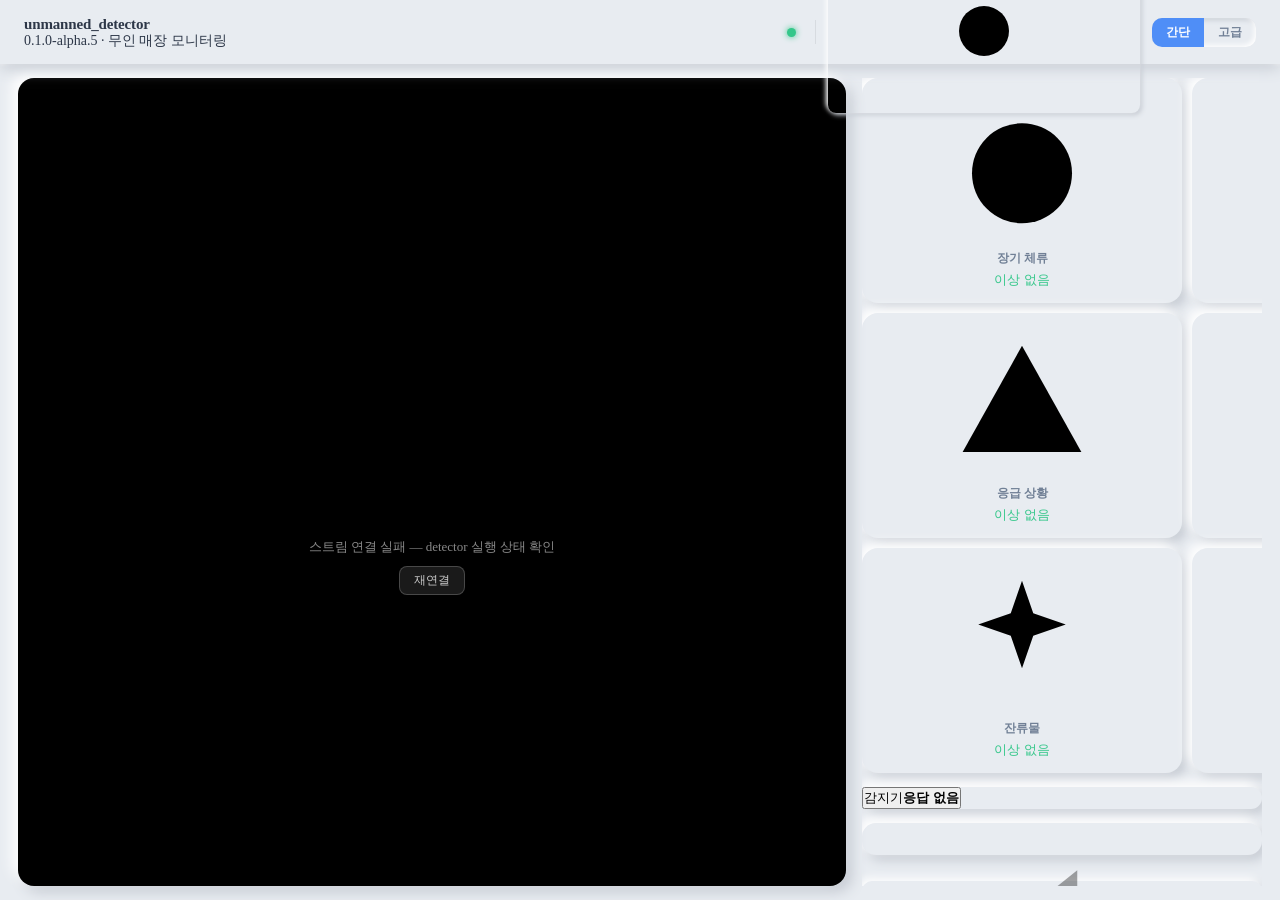
==== dashboard/index.html @ 85b23064 "release: 0.1.0-alpha.5 — 인스톨러 페이로드에 대시보드 assets·폭행 모델 추가, 버전 갱신 Co-Authored-By: Claude Sonnet 5.5 <n" ====
<!DOCTYPE html>
<html lang="ko" data-theme="light" data-mode="easy">
<head>
<meta charset="UTF-8">
<meta name="viewport" content="width=device-width, initial-scale=1.0">
<script>
/* ES5 on purpose: the main script uses ?. / ?? and fails to parse as a whole on IE11
   (Windows 10 LTSC) and legacy Edge (1809), leaving a silent blank page. This block is
   parsed separately, so it can still tell the user which browser to use. */
(function(){
  try { new Function('var a; return a?.b ?? 1'); return; } catch (e) {}
  document.addEventListener('DOMContentLoaded', function(){
    var d = document.createElement('div');
    d.style.cssText = 'position:fixed;top:0;left:0;right:0;z-index:99999;padding:24px;background:#b00020;color:#fff;font:bold 18px sans-serif;text-align:center';
    d.innerHTML = '이 브라우저에서는 대시보드가 동작하지 않습니다.<br>Chrome 또는 최신 Microsoft Edge로 ' + location.href + ' 을 열어 주세요.';
    document.body.appendChild(d);
  });
})();
</script>
<title>unmanned_detector · 0.1.0-alpha.5</title>
<style>
*, *::before, *::after { box-sizing: border-box; margin: 0; padding: 0; }

/* ── 테마 변수 (라이트 기본) ── */
:root {
  --bg:           #e8ecf1;
  --surface:      #e8ecf1;
  --text:         #2d3748;
  --muted:        #718096;
  --sh-light:     #ffffff;
  --sh-dark:      #c5cad2;
  --green:        #34c78a;
  --yellow:       #eab308;
  --orange:       #f97316;
  --red:          #e8445a;
  --accent:       #4f8ef7;
  --accent-glow:  rgba(79,142,247,.25);
  --border:       rgba(0,0,0,.07);
}
[data-theme="dark"] {
  --bg:           #2d3142;
  --surface:      #2d3142;
  --text:         #e0e4f0;
  --muted:        #9aa5b4;
  --sh-light:     #3d4260;
  --sh-dark:      #1d2030;
  --green:        #51d99a;
  --yellow:       #f5c842;
  --orange:       #fb923c;
  --red:          #ff6b7a;
  --accent:       #6fa8ff;
  --accent-glow:  rgba(111,168,255,.25);
  --border:       rgba(255,255,255,.06);
}

/* ── 뉴모피즘 공통 ── */
.neu-raised {
  background: var(--bg);
  box-shadow: -5px -5px 12px var(--sh-light), 5px 5px 12px var(--sh-dark);
  border-radius: 14px;
}
.neu-inset {
  background: var(--bg);
  box-shadow: inset -3px -3px 7px var(--sh-light), inset 3px 3px 7px var(--sh-dark);
  border-radius: 10px;
}
.neu-btn {
  background: var(--bg);
  color: var(--text);
  font-family: var(--font);
  font-size: 13px;
  font-weight: 500;
  border: none;
  border-radius: 10px;
  padding: 8px 16px;
  cursor: pointer;
  box-shadow: -3px -3px 8px var(--sh-light), 3px 3px 8px var(--sh-dark);
  transition: box-shadow .15s, color .15s;
  white-space: nowrap;
}
.neu-btn:hover { color: var(--accent); }
.neu-btn:active, .neu-btn.pressed {
  box-shadow: inset -2px -2px 5px var(--sh-light), inset 2px 2px 5px var(--sh-dark);
}
.neu-btn.primary {
  background: var(--accent);
  color: #fff;
  box-shadow: -3px -3px 8px var(--sh-light), 3px 3px 8px var(--sh-dark), 0 0 12px var(--accent-glow);
}
.neu-btn.primary:hover { opacity: .9; }
.neu-btn.sm { padding: 5px 10px; font-size: 12px; border-radius: 8px; }

/* ── 입력 (눌린 뉴모피즘) ── */
.neu-input, input[type="number"].neu-input, input[type="range"].neu-input,
.setting-input {
  background: var(--bg);
  color: var(--text);
  font-family: var(--font);
  font-size: 13px;
  border: none;
  border-radius: 8px;
  padding: 7px 10px;
  width: 100%;
  box-shadow: inset -2px -2px 5px var(--sh-light), inset 2px 2px 5px var(--sh-dark);
  outline: none;
  transition: box-shadow .15s;
}
.setting-input:focus, .neu-input:focus {
  box-shadow: inset -1px -1px 3px var(--sh-light), inset 1px 1px 3px var(--sh-dark),
              0 0 0 2px var(--accent);
}
input[type="range"].setting-input {
  -webkit-appearance: none; height: 6px; padding: 0; cursor: pointer;
}
input[type="range"].setting-input::-webkit-slider-thumb {
  -webkit-appearance: none;
  width: 18px; height: 18px; border-radius: 50%;
  background: var(--accent);
  box-shadow: -1px -1px 3px var(--sh-light), 1px 1px 3px var(--sh-dark);
  cursor: pointer;
}
select.neu-select, select {
  background: var(--bg);
  color: var(--text);
  font-family: var(--font);
  font-size: 12px;
  border: none;
  border-radius: 8px;
  padding: 6px 10px;
  cursor: pointer;
  box-shadow: inset -2px -2px 5px var(--sh-light), inset 2px 2px 5px var(--sh-dark);
  outline: none;
  max-width: 240px;
}

/* ── 토글 스위치 ── */
.toggle { position: relative; display: inline-block; width: 48px; height: 26px; flex-shrink: 0; }
.toggle input { opacity: 0; width: 0; height: 0; }
.toggle-slider {
  position: absolute; cursor: pointer; inset: 0; border-radius: 26px;
  background: var(--bg);
  box-shadow: inset -2px -2px 5px var(--sh-light), inset 2px 2px 5px var(--sh-dark);
  transition: .2s;
}
.toggle-slider::before {
  content: ""; position: absolute;
  width: 20px; height: 20px; left: 3px; top: 3px;
  border-radius: 50%;
  background: var(--muted);
  box-shadow: -1px -1px 3px var(--sh-light), 1px 1px 3px var(--sh-dark);
  transition: .2s;
}
.toggle input:checked + .toggle-slider::before {
  transform: translateX(22px);
  background: var(--accent);
  box-shadow: 0 0 6px var(--accent-glow);
}

/* ── 기본 레이아웃 ── */
body {
  background: var(--bg);
  color: var(--text);
  font-family: var(--font);
  font-size: 14px;
  min-height: 100vh;
  transition: background .3s, color .3s;
}

/* ── 헤더 ── */
header {
  position: sticky; top: 0; z-index: 100;
  display: flex; align-items: center;
  padding: 0 24px;
  height: 64px;
  background: var(--bg);
  box-shadow: 0 4px 14px var(--sh-dark), 0 1px 3px var(--sh-light);
  gap: 16px;
}
.brand {
  display: flex; align-items: center; gap: 12px; flex-shrink: 0;
}
.logo-img {
  height: 36px; width: auto; flex-shrink: 0; object-fit: contain;
}
.brand-text { line-height: 1.2; }
.brand-ko {
  font-size: 15px; font-weight: 700; color: var(--text);
  letter-spacing: -.01em;
}
.header-spacer { flex: 1; }
.header-right {
  display: flex; align-items: center; gap: 12px; flex-shrink: 0;
}
.cam-badge {
  display: flex; align-items: center; gap: 7px;
  font-size: 12px; font-weight: 500; color: var(--muted);
}
.cam-dot {
  width: 9px; height: 9px; border-radius: 50%; flex-shrink: 0;
  background: var(--green); box-shadow: 0 0 6px var(--green);
  transition: background .3s, box-shadow .3s;
}
.cam-dot.warn  { background: var(--orange); box-shadow: 0 0 6px var(--orange); }
.cam-dot.error { background: var(--red);    box-shadow: 0 0 6px var(--red); }
.header-sep { width: 1px; height: 24px; background: var(--border); }
.theme-btn {
  background: none; border: none; cursor: pointer;
  font-size: 18px; padding: 4px 6px; border-radius: 8px;
  box-shadow: -2px -2px 5px var(--sh-light), 2px 2px 5px var(--sh-dark);
  line-height: 1; color: var(--text);
  transition: box-shadow .15s;
}
.theme-btn:active {
  box-shadow: inset -1px -1px 3px var(--sh-light), inset 1px 1px 3px var(--sh-dark);
}
.mode-toggle {
  display: flex;
  box-shadow: inset -2px -2px 5px var(--sh-light), inset 2px 2px 5px var(--sh-dark);
  border-radius: 10px;
  overflow: hidden;
}
.mode-btn {
  background: transparent; border: none; color: var(--muted);
  font-family: var(--font);
  font-size: 12px; font-weight: 700;
  padding: 6px 14px; cursor: pointer;
  transition: color .15s, background .15s;
}
.mode-btn.active {
  background: var(--accent); color: #fff;
  box-shadow: none;
}

/* ── 모드 패널 ── */
.mode-panel { max-width: 960px; margin: 0 auto; padding: 20px 16px 32px; }

/* ── 간단 모드: 카메라 ── */
.easy-stream {
  margin-bottom: 20px;
}
.camera-panel {
  background: #000;
  border-radius: 16px;
  overflow: hidden;
  position: relative;
  min-height: 240px;
  display: flex; align-items: center; justify-content: center;
  box-shadow: -6px -6px 14px var(--sh-light), 6px 6px 14px var(--sh-dark);
}
.camera-panel img { max-width: 100%; max-height: 420px; display: block; object-fit: contain; }
.camera-offline {
  color: #888; font-size: 13px; text-align: center;
  display: flex; flex-direction: column; gap: 10px; align-items: center;
  padding: 32px;
}
.cam-reconnect {
  background: rgba(255,255,255,.1); border: 1px solid rgba(255,255,255,.2);
  color: #ccc; font-size: 12px; font-family: var(--font);
  padding: 5px 14px; border-radius: 8px; cursor: pointer;
}
.cam-reconnect:hover { background: rgba(255,255,255,.2); }

/* ── 간단 모드: 상태 카드 그리드 (auto-fill: 항목 추가 시 자동 확장) ── */
.status-grid {
  display: grid;
  grid-template-columns: repeat(auto-fill, minmax(130px, 1fr));
  gap: 14px;
  margin-bottom: 20px;
}
.status-card {
  background: var(--bg);
  box-shadow: -5px -5px 12px var(--sh-light), 5px 5px 12px var(--sh-dark);
  border-radius: 16px;
  padding: 20px 14px;
  display: flex; flex-direction: column; align-items: center;
  gap: 6px; text-align: center;
  transition: box-shadow .3s;
  cursor: default;
}
.card-icon { font-size: 28px; line-height: 1; }
.card-name { font-size: 12px; font-weight: 700; color: var(--muted); }
.card-status-text { font-size: 13px; font-weight: 500; color: var(--green); }
.status-card[data-state="warn"]   .card-status-text { color: var(--orange); }
.status-card[data-state="danger"] .card-status-text { color: var(--red); }
.status-card[data-state="warn"] {
  box-shadow: -4px -4px 10px var(--sh-light), 4px 4px 10px var(--sh-dark),
              inset 0 0 0 2px rgba(249,115,22,.25);
}
.status-card[data-state="danger"] {
  box-shadow: -4px -4px 10px var(--sh-light), 4px 4px 10px var(--sh-dark),
              inset 0 0 0 2px rgba(232,68,90,.35);
}

/* ── 간단 모드: 최근 알림 ── */
.alerts-section {
  padding: 16px 18px;
}
.alerts-header {
  display: flex; align-items: center; justify-content: space-between;
  margin-bottom: 12px;
}
.alerts-header h2 { font-size: 14px; font-weight: 700; }
.alerts-clear { font-size: 11px; color: var(--muted); cursor: pointer; }
.alerts-clear:hover { color: var(--accent); }
.alert-item {
  display: flex; align-items: flex-start; gap: 10px;
  padding: 10px 0;
  border-bottom: 1px solid var(--border);
  animation: slide-in .2s ease;
}
.alert-item:last-child { border-bottom: none; }
.alert-dot {
  width: 8px; height: 8px; border-radius: 50%; flex-shrink: 0; margin-top: 4px;
}
.alert-dot.warn   { background: var(--orange); }
.alert-dot.danger { background: var(--red); }
.alert-dot.info   { background: var(--accent); }
.alert-msg { font-size: 13px; flex: 1; }
.alert-ts  { font-size: 11px; color: var(--muted); white-space: nowrap; }
.alert-empty { font-size: 13px; color: var(--muted); padding: 16px 0; text-align: center; }

/* ── 간단 모드: 데스크탑 2열 (카메라 | 상태·알림) ──
   기존 960px 고정폭은 1920px 모니터에서 화면 절반을 버리고, 카메라·카드·알림이
   세로로만 쌓여 알림을 보려면 스크롤해야 했습니다. 900px 이상에서만 2열로 바꾸고
   그 아래(태블릿·폰)에서는 기존 세로 스택을 그대로 둡니다. */
@media (min-width: 900px) {
  #panel-easy {
    max-width: none;
    height: calc(100vh - 64px);
    padding: 14px 18px;
    display: grid;
    grid-template-columns: 1fr minmax(340px, 400px);
    gap: 16px;
    overflow: hidden;
  }
  #easy-stream-slot {
    margin-bottom: 0;
    display: flex; flex-direction: column; min-height: 0;
  }
  /* 카메라가 남는 세로 공간을 모두 차지하도록 — 기존 min-height:240px / max-height:420px 해제 */
  #easy-stream-slot .camera-panel { flex: 1; min-height: 0; }
  #easy-stream-slot .camera-panel img { max-height: 100%; }
  .easy-side {
    display: flex; flex-direction: column; gap: 14px;
    min-height: 0; overflow: hidden;
  }
  .easy-side .status-grid {
    grid-template-columns: repeat(2, 1fr);
    gap: 10px; margin-bottom: 0; flex-shrink: 0;
  }
  .easy-side .status-card { padding: 14px 10px; gap: 4px; }
  .easy-side .card-icon { font-size: 24px; }
  /* 알림 영역이 남은 높이를 채우고, 넘치면 그 안에서만 스크롤 */
  .easy-side .alerts-section {
    flex: 1; min-height: 0;
    display: flex; flex-direction: column;
  }
  .easy-side #alert-list { flex: 1; overflow-y: auto; min-height: 0; }
}

/* ── 고급 모드 탭 바 ── */
.adv-tab-bar {
  display: flex; gap: 4px;
  margin-bottom: 16px;
  background: var(--bg);
  box-shadow: inset -2px -2px 6px var(--sh-light), inset 2px 2px 6px var(--sh-dark);
  border-radius: 12px;
  padding: 4px;
}
.adv-tab {
  flex: 1; background: transparent; border: none;
  font-family: var(--font);
  font-size: 13px; font-weight: 700; color: var(--muted);
  padding: 9px 0; border-radius: 9px; cursor: pointer;
  transition: background .2s, color .2s, box-shadow .2s;
}
.adv-tab.active {
  background: var(--accent); color: #fff;
  box-shadow: -2px -2px 6px var(--sh-light), 2px 2px 6px var(--sh-dark);
}
.adv-tab .tab-badge {
  display: inline-block; margin-left: 5px;
  background: var(--red); color: #fff;
  font-size: 10px; font-weight: 700;
  padding: 1px 5px; border-radius: 8px; vertical-align: middle;
}
.adv-panel { display: none; }
.adv-panel.active { display: block; }

/* ── 고급: 모니터링 탭 ── */
.stats-row {
  display: grid;
  grid-template-columns: repeat(4, 1fr);
  gap: 10px;
  margin-bottom: 16px;
}
.stat-card {
  background: var(--bg);
  box-shadow: -4px -4px 10px var(--sh-light), 4px 4px 10px var(--sh-dark);
  border-radius: 12px;
  padding: 12px 14px;
  display: flex; align-items: center; justify-content: space-between; gap: 8px;
}
.stat-label  { font-size: 11px; color: var(--muted); font-weight: 500; }
.stat-sublabel { font-size: 10px; color: var(--muted); margin-top: 2px; }
.stat-value  { font-size: 22px; font-weight: 700; font-variant-numeric: tabular-nums; flex-shrink: 0; }
.stat-value.green  { color: var(--green); }
.stat-value.yellow { color: var(--yellow); }
.stat-value.orange { color: var(--orange); }
.stat-value.red    { color: var(--red); }
.stat-value.blue   { color: var(--accent); }

.door-pill {
  display: inline-flex; align-items: center; gap: 6px;
  padding: 4px 12px; border-radius: 20px;
  font-size: 12px; font-weight: 700;
  background: var(--bg);
  box-shadow: inset -1px -1px 3px var(--sh-light), inset 1px 1px 3px var(--sh-dark);
}
.door-pill.open   { color: var(--orange); }
.door-pill.closed { color: var(--green); }
.door-pill.unknown { color: var(--muted); }

/* ── 고급: 표면 요약 ── */
.surface-summary {
  background: var(--bg);
  box-shadow: -4px -4px 10px var(--sh-light), 4px 4px 10px var(--sh-dark);
  border-radius: 12px;
  padding: 14px 18px;
  margin-bottom: 16px;
}
.surface-summary h2 { font-size: 14px; font-weight: 700; margin-bottom: 6px; }
.surface-summary a  { color: var(--accent); font-size: 12px; text-decoration: none; margin-left: 10px; }
#surface-main-health { font-size: 13px; color: var(--muted); margin-bottom: 4px; }
#surface-main-message { font-size: 13px; color: var(--yellow); white-space: pre-wrap; }
#surface-main-cards {
  max-height: 220px; overflow: auto;
  display: grid; grid-template-columns: repeat(auto-fit, minmax(200px, 1fr)); gap: 8px;
  margin-top: 8px;
}
.surface-main-card {
  padding: 10px 12px; border-radius: 8px;
  border: 1px solid var(--border);
  font-size: 12px; background: var(--bg);
}
.surface-verdict { font-size: 18px; font-weight: 800; }
.surface-main-card[data-state="ok"]   .surface-verdict { color: var(--green); }
.surface-main-card[data-state="alert"].surface-verdict { color: var(--orange); }
.surface-main-card[data-state="wait"] .surface-verdict { color: var(--muted); }
.surface-main-card p { margin: 3px 0; }

/* ── 고급: 이벤트 피드 ── */
.feed-header {
  display: flex; align-items: center; gap: 10px;
  margin-bottom: 8px; flex-wrap: wrap;
}
.feed-header h3 { font-size: 13px; font-weight: 700; }
.badge-count {
  background: var(--red); color: #fff;
  font-size: 10px; font-weight: 700;
  padding: 2px 7px; border-radius: 10px; min-width: 22px; text-align: center;
}
.feed-controls-right { margin-left: auto; display: flex; align-items: center; gap: 10px; }
#event-list {
  background: var(--bg);
  box-shadow: inset -3px -3px 8px var(--sh-light), inset 3px 3px 8px var(--sh-dark);
  border-radius: 12px;
  padding: 8px;
  height: 320px;
  overflow-y: auto;
  display: flex; flex-direction: column; gap: 3px;
}
.event-row {
  display: grid;
  grid-template-columns: 150px 50px 80px 1fr;
  align-items: center; gap: 8px;
  padding: 6px 10px; border-radius: 8px;
  font-size: 12px; font-variant-numeric: tabular-nums;
  animation: slide-in .2s ease;
  transition: background .1s;
}
.event-row:hover { background: var(--border); }
@keyframes slide-in { from { opacity:0; transform:translateY(-4px); } to { opacity:1; } }
.event-ts     { color: var(--muted); }
.event-level  { font-size: 10px; font-weight: 700; padding: 2px 5px; border-radius: 4px; text-align: center; }
.level-INFO   { background: rgba(79,142,247,.15); color: var(--accent); }
.level-WARN   { background: rgba(249,115,22,.15);  color: var(--orange); }
.level-ERROR  { background: rgba(232,68,90,.15);   color: var(--red); }
.event-module { color: var(--muted); font-size: 11px; }
.event-msg    { color: var(--text); white-space: nowrap; overflow: hidden; text-overflow: ellipsis; }
.empty-state  { flex: 1; display: flex; align-items: center; justify-content: center; color: var(--muted); font-size: 13px; flex-direction: column; gap: 8px; }

/* ── 고급: 설정 탭 아코디언 ── */
.settings-wrap {
  display: flex; flex-direction: column; gap: 10px;
  padding-bottom: 16px;
}
details.neu-accordion {
  background: var(--bg);
  box-shadow: -4px -4px 10px var(--sh-light), 4px 4px 10px var(--sh-dark);
  border-radius: 12px; overflow: hidden;
}
details.neu-accordion > summary {
  padding: 14px 18px;
  font-weight: 700; font-size: 12px;
  text-transform: uppercase; letter-spacing: .08em;
  color: var(--muted);
  cursor: pointer; user-select: none; list-style: none;
  display: flex; align-items: center; justify-content: space-between;
}
details.neu-accordion > summary::-webkit-details-marker { display: none; }
details.neu-accordion > summary::after {
  content: '▼'; font-size: 9px; transition: transform .2s;
}
details.neu-accordion[open] > summary::after { transform: rotate(180deg); }
details.neu-accordion[open] > summary { color: var(--accent); }
.accordion-body {
  padding: 14px 18px 18px;
  display: flex; flex-direction: column; gap: 12px;
  border-top: 1px solid var(--border);
}
.setting-row {
  display: grid; grid-template-columns: 220px 1fr auto;
  align-items: center; gap: 12px;
}
.setting-label { font-size: 13px; font-weight: 500; }
.setting-desc  { font-size: 11px; color: var(--muted); margin-top: 2px; }
.setting-value-display { font-size: 12px; color: var(--muted); min-width: 48px; text-align: right; }
.save-bar {
  position: sticky; bottom: 0;
  padding: 14px 18px;
  background: var(--bg);
  box-shadow: 0 -4px 12px var(--sh-dark);
  display: flex; align-items: center; justify-content: flex-end; gap: 10px;
  margin-top: 8px; border-radius: 0 0 12px 12px;
}
.save-status { font-size: 12px; color: var(--muted); flex: 1; }

/* ── 고급: 로그 탭 ── */
.log-toolbar {
  display: flex; align-items: center; gap: 10px;
  flex-wrap: wrap;
  padding: 12px;
  background: var(--bg);
  box-shadow: -4px -4px 10px var(--sh-light), 4px 4px 10px var(--sh-dark);
  border-radius: 12px;
  margin-bottom: 12px;
}
.level-filter-group { display: flex; gap: 8px; align-items: center; }
.level-filter-group label {
  display: flex; align-items: center; gap: 4px;
  font-size: 12px; font-weight: 500; cursor: pointer;
}
.conn-bar {
  display: flex; align-items: center; gap: 10px;
  font-size: 11px; color: var(--muted);
  padding: 6px 12px;
}
.conn-dot {
  width: 7px; height: 7px; border-radius: 50%;
  background: var(--muted); display: inline-block;
  transition: background .3s;
}
.conn-dot.connected { background: var(--green); }

/* 문 캡처 */
.door-preview-area {
  display: flex; gap: 12px; align-items: flex-start; flex-wrap: wrap;
}
.door-preview-img {
  width: 180px; height: 110px; object-fit: contain;
  border-radius: 8px; display: block;
  box-shadow: inset -2px -2px 5px var(--sh-light), inset 2px 2px 5px var(--sh-dark);
}
.door-preview-placeholder {
  width: 180px; height: 110px; border-radius: 8px;
  box-shadow: inset -2px -2px 5px var(--sh-light), inset 2px 2px 5px var(--sh-dark);
  display: flex; align-items: center; justify-content: center;
  color: var(--muted); font-size: 12px;
}
.door-actions { display: flex; flex-direction: column; gap: 8px; }
.door-status { font-size: 11px; color: var(--muted); line-height: 1.5; }
#roi-picker-wrap { display:none; position:relative; max-width:460px; border-radius:10px; overflow:hidden; }
#roi-canvas { display:block; width:100%; cursor:crosshair; }
.roi-actions { padding: 8px; background: var(--bg); display: flex; gap: 8px; align-items: center; }
#roi-summary { margin-top: 8px; padding: 8px 12px; border-radius: 8px; font-size: 12px; background: var(--border); }
.roi-hint { font-size: 11px; color: var(--muted); }

/* ── 설정 모드 서브 토글 ── */
.settings-mode-bar {
  display: flex; gap: 4px; margin-bottom: 16px;
  background: var(--bg);
  box-shadow: inset -2px -2px 6px var(--sh-light), inset 2px 2px 6px var(--sh-dark);
  border-radius: 10px; padding: 3px;
}
.smode-btn {
  flex: 1; background: transparent; border: none;
  font-family: var(--font);
  font-size: 12px; font-weight: 700; color: var(--muted);
  padding: 7px 0; border-radius: 8px; cursor: pointer;
  transition: background .2s, color .2s;
}
.smode-btn.active {
  background: var(--accent); color: #fff;
  box-shadow: -2px -2px 5px var(--sh-light), 2px 2px 5px var(--sh-dark);
}

/* ── 간단 설정 프리셋 카드 ── */
.simple-settings { display: flex; flex-direction: column; gap: 12px; }
.preset-card {
  padding: 16px 18px;
  display: flex; flex-direction: column; gap: 12px;
}
.preset-title { font-size: 14px; font-weight: 700; }
.preset-subtitle { font-size: 11px; color: var(--muted); margin-top: 2px; }
.preset-btn-group {
  display: flex;
  background: var(--bg);
  box-shadow: inset -2px -2px 5px var(--sh-light), inset 2px 2px 5px var(--sh-dark);
  border-radius: 10px; overflow: hidden;
}
.preset-btn {
  flex: 1; background: transparent; border: none;
  font-family: var(--font);
  font-size: 11px; font-weight: 600; color: var(--muted);
  padding: 9px 4px; cursor: pointer;
  transition: background .15s, color .15s;
  white-space: nowrap;
}
.preset-btn.active {
  background: var(--accent); color: #fff;
  border-radius: 8px;
  box-shadow: -1px -1px 4px var(--sh-light), 1px 1px 4px var(--sh-dark);
}
.preset-desc {
  font-size: 12px; color: var(--muted);
  background: var(--bg);
  box-shadow: inset -1px -1px 3px var(--sh-light), inset 1px 1px 3px var(--sh-dark);
  border-radius: 8px; padding: 8px 12px; line-height: 1.6;
}
.preset-desc strong { color: var(--text); }
.preset-door-row {
  display: flex; align-items: center; gap: 12px; flex-wrap: wrap;
}
.preset-door-label { font-size: 13px; font-weight: 500; flex: 1; }
.preset-time-row {
  display: flex; align-items: center; gap: 10px;
}
.preset-time-val {
  font-size: 18px; font-weight: 700; color: var(--accent);
  min-width: 40px; text-align: right;
}
.preset-time-unit { font-size: 12px; color: var(--muted); }
.preset-check-group {
  display: grid; grid-template-columns: 1fr 1fr; gap: 8px;
}
.preset-check-item {
  display: flex; align-items: center; gap: 8px;
  padding: 8px 12px; border-radius: 8px;
  background: var(--bg);
  box-shadow: -2px -2px 5px var(--sh-light), 2px 2px 5px var(--sh-dark);
  cursor: pointer; font-size: 12px; font-weight: 500;
}

/* ── 시간 설정: 고정 눈금 슬라이더 + 범위 밖 직접 입력 ── */
.time-setting {
  display: flex; flex-direction: column; gap: 8px;
  padding: 12px 14px; border-radius: 10px;
  background: var(--bg);
  box-shadow: inset -2px -2px 5px var(--sh-light), inset 2px 2px 5px var(--sh-dark);
}
.time-setting-head {
  display: flex; align-items: baseline; justify-content: space-between; gap: 10px;
}
.time-setting-label { font-size: 12px; font-weight: 500; }
.time-setting-val {
  font-size: 17px; font-weight: 700; color: var(--accent);
  font-variant-numeric: tabular-nums; white-space: nowrap;
}
.time-setting-val.out-of-range { color: var(--orange); }
.time-setting-foot {
  display: flex; align-items: center; justify-content: space-between;
  gap: 8px; flex-wrap: wrap;
}
.time-range-hint { font-size: 10px; color: var(--muted); }
.time-setting-val.out-of-range + .time-range-hint { color: var(--orange); }
.time-manual {
  display: flex; align-items: center; gap: 5px;
  font-size: 10px; color: var(--muted); white-space: nowrap;
}
.time-manual-input {
  width: 66px !important; padding: 4px 7px !important;
  font-size: 12px !important; text-align: right;
  font-variant-numeric: tabular-nums;
}
/* 슬라이더가 실제 값을 표현하지 못할 때(범위 밖) 썸을 주황으로 바꿔 경고 */
input[type="range"].out-of-range::-webkit-slider-thumb { background: var(--orange); }

/* ── 단계 라벨 (① 수동 → ② 자동 흐름 표시) ── */
.step-label {
  display: flex; align-items: center; gap: 7px;
  font-size: 12px; font-weight: 700; margin-bottom: 7px;
}
.step-num {
  display: inline-flex; align-items: center; justify-content: center;
  width: 18px; height: 18px; border-radius: 50%; flex-shrink: 0;
  background: var(--accent); color: #fff; font-size: 11px; font-weight: 700;
}
.step-label em {
  font-style: normal; font-size: 10px; font-weight: 600;
  color: var(--muted); background: var(--bg);
  box-shadow: inset -1px -1px 2px var(--sh-light), inset 1px 1px 2px var(--sh-dark);
  border-radius: 5px; padding: 1px 6px;
}
/* 요일 선택 — 7개가 한 줄에 들어가도록 */
.weekday-row { display: grid; grid-template-columns: repeat(7, 1fr); gap: 4px; }
.weekday-row label {
  display: flex; flex-direction: column; align-items: center; gap: 3px;
  padding: 6px 0; border-radius: 8px; cursor: pointer;
  font-size: 11px; font-weight: 600; color: var(--muted);
  background: var(--bg);
  box-shadow: -2px -2px 5px var(--sh-light), 2px 2px 5px var(--sh-dark);
  transition: color .15s, box-shadow .15s;
}
.weekday-row label:has(input:checked) {
  color: var(--accent);
  box-shadow: inset -2px -2px 5px var(--sh-light), inset 2px 2px 5px var(--sh-dark);
}
.weekday-row input { margin: 0; }

.roi-glass-hint {
  margin-top: 6px; padding: 7px 10px; border-radius: 8px;
  font-size: 11px; line-height: 1.6; color: var(--muted);
  background: rgba(249,115,22,.08);
}
/* 자동이 실패할 때만 여는 대체 수단 블록 */
details.fallback-block { margin-top: 10px; }
details.fallback-block > summary {
  cursor: pointer; user-select: none; list-style: none;
  font-size: 11px; font-weight: 600; color: var(--muted);
  padding: 6px 0;
}
details.fallback-block > summary::-webkit-details-marker { display: none; }
details.fallback-block > summary::before { content: '▸ '; }
details.fallback-block[open] > summary::before { content: '▾ '; }
details.fallback-block > summary:hover { color: var(--accent); }

/* ── 개인정보 보호 배너 (카메라 패널 위) ── */
.privacy-banner {
  position: absolute; left: 10px; top: 10px; z-index: 5;
  display: none; align-items: center; gap: 8px; flex-wrap: wrap;
  padding: 6px 10px; border-radius: 10px;
  background: rgba(20,22,30,.78); color: #e8ecf1;
  font-size: 12px; font-weight: 600; backdrop-filter: blur(4px);
}
.privacy-banner.show { display: flex; }
.privacy-banner .pb-btn {
  background: var(--accent); color: #fff; border: none; border-radius: 7px;
  font-family: var(--font); font-size: 11px; font-weight: 700;
  padding: 4px 9px; cursor: pointer;
}
.privacy-banner .pb-btn.ghost { background: rgba(255,255,255,.15); }
.privacy-banner .pb-remain { font-size: 11px; opacity: .85; font-variant-numeric: tabular-nums; }
/* 자동 캡처 진행 막대 (설정 탭 문·잔류물 상태 문구 옆) */
.auto-progress {
  display: inline-block; height: 5px; width: 90px; border-radius: 3px; vertical-align: middle;
  background: var(--bg);
  box-shadow: inset -1px -1px 2px var(--sh-light), inset 1px 1px 2px var(--sh-dark);
  overflow: hidden; margin-left: 6px;
}
.auto-progress > i { display: block; height: 100%; background: var(--accent); transition: width .5s; }

/* ── 스크롤바 ── */
::-webkit-scrollbar { width: 5px; height: 5px; }
::-webkit-scrollbar-track { background: transparent; }
::-webkit-scrollbar-thumb { background: var(--sh-dark); border-radius: 3px; }

/* ── 반응형 ── */
@media (max-width: 600px) {
  .status-grid { grid-template-columns: repeat(2, 1fr); }
  .stats-row   { grid-template-columns: repeat(2, 1fr); }
  .setting-row { grid-template-columns: 1fr; }
  .brand-en    { display: none; }
  .cam-badge span:last-child { display: none; }
  .mode-panel  { padding: 12px 10px 24px; }
  /* 360px 폭 기기에서 헤더가 378px 로 넘쳤음(brand/header-right 가 flex-shrink:0 + 좌우 24px).
     brand 만 줄어들 수 있게 하고 여백·구분선을 줄여 한 줄에 맞춘다. */
  header       { padding: 0 12px; gap: 8px; }
  .brand       { flex-shrink: 1; min-width: 0; gap: 8px; }
  .brand-text  { min-width: 0; }
  .brand-ko    { overflow: hidden; text-overflow: ellipsis; white-space: nowrap; }
  .header-right { gap: 8px; }
  .header-sep  { display: none; }
  .mode-btn    { padding: 6px 10px; }
  /* 손가락 터치 최소 크기(44px) — PC 용 작은 버튼이 모바일에서 오탭을 만든다. */
  .mode-btn, .theme-btn, .adv-tab, .neu-btn { min-height: 44px; }
  .theme-btn   { min-width: 44px; }
}
@media (max-width: 400px) {
  .status-grid { grid-template-columns: 1fr 1fr; gap: 10px; }
}

/* ══ 고급 모드 전체 레이아웃 (PC 2열 구조) ══════════════════════════════════ */
#panel-advanced {
  max-width: none; margin: 0;
  padding: 12px 16px;
  height: calc(100vh - 64px);
  overflow: hidden;
  display: flex; flex-direction: column;
  box-sizing: border-box;
}
.adv-main-grid {
  display: grid;
  grid-template-columns: 300px 1fr;
  gap: 12px;
  flex: 1; min-height: 0;
}
/* ── 왼쪽 열: 카메라 + 상태 칩 ── */
.adv-left-col {
  display: flex; flex-direction: column;
  gap: 10px; min-height: 0; overflow: hidden;
}
#adv-stream-slot {
  flex: 1; min-height: 0;
  display: flex; flex-direction: column;
}
#adv-stream-slot .camera-panel {
  flex: 1; min-height: 180px; max-height: 420px;
}
#adv-stream-slot .camera-offline { padding: 16px; }
#adv-stream-slot .camera-offline span:first-child { font-size: 24px !important; }
.adv-chips-grid {
  display: grid;
  grid-template-columns: repeat(auto-fill, minmax(108px, 1fr));
  gap: 6px; flex-shrink: 0;
}
.status-chip {
  display: flex; align-items: center; gap: 5px;
  padding: 7px 9px; border-radius: 10px;
  font-size: 11px; font-weight: 500;
  background: var(--bg);
  box-shadow: -2px -2px 6px var(--sh-light), 2px 2px 6px var(--sh-dark);
  transition: box-shadow .3s; overflow: hidden; cursor: default;
}
.status-chip[data-state="warn"] {
  box-shadow: -2px -2px 6px var(--sh-light), 2px 2px 6px var(--sh-dark),
              inset 0 0 0 1.5px rgba(249,115,22,.4);
}
.status-chip[data-state="danger"] {
  box-shadow: -2px -2px 6px var(--sh-light), 2px 2px 6px var(--sh-dark),
              inset 0 0 0 1.5px rgba(232,68,90,.5);
}
.chip-icon { font-size: 14px; flex-shrink: 0; }
.chip-name { flex: 1; overflow: hidden; text-overflow: ellipsis; white-space: nowrap; }
.chip-count {
  font-variant-numeric: tabular-nums; font-size: 10px; font-weight: 700;
  color: var(--muted);
  background: var(--bg);
  box-shadow: inset -1px -1px 2px var(--sh-light), inset 1px 1px 2px var(--sh-dark);
  border-radius: 5px; padding: 1px 5px; flex-shrink: 0;
}
.status-chip[data-state="warn"]   .chip-count { color: var(--orange); }
.status-chip[data-state="danger"] .chip-count { color: var(--red); }
/* ── 오른쪽 열: 탭 바 + 탭 패널 ── */
.adv-right-col {
  display: flex; flex-direction: column;
  gap: 8px; min-height: 0; overflow: hidden;
}
.adv-right-col .adv-tab-bar { flex-shrink: 0; margin-bottom: 0; }
.adv-right-col .adv-panel { flex: 1; min-height: 0; display: none; }
.adv-right-col .adv-panel.active { display: flex; flex-direction: column; }
#adv-monitor { overflow-y: auto; }
#adv-settings { overflow: hidden; }
.settings-scroll { flex: 1; overflow-y: auto; min-height: 0; }
#adv-settings .save-bar { position: static; flex-shrink: 0; box-shadow: 0 -3px 8px var(--sh-dark); border-radius: 0 0 12px 12px; }
#adv-logs { gap: 6px; overflow: hidden; }
#adv-logs #event-list { flex: 1; height: auto; min-height: 80px; }
/* 개발자 설정 아코디언 강조 */
details.dev-accordion > summary { color: var(--orange) !important; }
details.dev-accordion[open] > summary { color: var(--red) !important; }
/* ── 모바일: 1열 스택 ── */
@media (max-width: 720px) {
  #panel-advanced { height: auto; overflow: visible; padding-bottom: 20px; }
  .adv-main-grid { grid-template-columns: 1fr; height: auto; }
  #adv-stream-slot .camera-panel { flex: none; max-height: 260px; }
  .adv-right-col .adv-panel { overflow-y: visible; min-height: 0; }
  .adv-right-col .adv-panel.active { min-height: 400px; }
}

.settings-guide{margin:0;color:var(--muted);font-size:14px;line-height:1.65}
.setup-nav,.setup-actions{display:flex;flex-wrap:wrap;gap:10px}.setup-actions a{text-decoration:none;display:inline-flex;align-items:center}
.setup-group{border:1px solid var(--border,#d8e0ea);border-radius:14px;background:var(--bg);overflow:hidden}
.setup-group>summary{cursor:pointer;padding:18px;list-style-position:inside}.setup-group>summary strong{font-size:16px}
.setup-group>summary span{display:block;margin:6px 0 0 20px;color:var(--muted);font-size:13px}
.setup-group-body{display:grid;grid-template-columns:1fr;gap:12px;padding:0 14px 14px}.setup-group-body .preset-card{margin:0;box-shadow:none;border:1px solid var(--border,#d8e0ea)}
.manual-options>summary{padding:10px 0;cursor:pointer;font-size:13px;color:var(--muted)}
@media(max-width:600px){.setup-nav .neu-btn{flex:1 1 40%}.setup-actions>*{flex:1 1 auto;text-align:center;justify-content:center}.setup-group-body{padding:0 8px 8px}}
</style>
<link rel="stylesheet" href="/assets/theme.css">
</head>
<body>
<svg width="0" height="0" style="position:absolute" aria-hidden="true"><defs><symbol id="i-sun" viewBox="0 0 24 24"><circle cx="12" cy="12" r="4"/><path d="M12 2v2M12 20v2M2 12h2M20 12h2M4.9 4.9l1.4 1.4M17.7 17.7l1.4 1.4M4.9 19.1l1.4-1.4M17.7 6.3l1.4-1.4"/></symbol><symbol id="i-moon" viewBox="0 0 24 24"><path d="M21 12.8A9 9 0 1 1 11.2 3a7 7 0 0 0 9.8 9.8z"/></symbol><symbol id="i-camera" viewBox="0 0 24 24"><path d="M4 8h3l2-3h6l2 3h3v11H4z"/><circle cx="12" cy="13" r="3.5"/></symbol><symbol id="i-lock" viewBox="0 0 24 24"><rect x="5" y="11" width="14" height="9" rx="2"/><path d="M8 11V8a4 4 0 0 1 8 0v3"/></symbol><symbol id="i-door" viewBox="0 0 24 24"><path d="M6 21V3h12v18M4 21h16"/><circle cx="14.5" cy="12" r=".8"/></symbol><symbol id="i-alert" viewBox="0 0 24 24"><path d="M12 3 2.5 20h19z"/><path d="M12 9v5M12 17v.01"/></symbol><symbol id="i-chair" viewBox="0 0 24 24"><path d="M7 3h10v8H7zM5 11h14M7 11v10M17 11v10"/></symbol><symbol id="i-sparkle" viewBox="0 0 24 24"><path d="M12 3l1.8 5.2L19 10l-5.2 1.8L12 17l-1.8-5.2L5 10l5.2-1.8z"/></symbol><symbol id="i-speaker" viewBox="0 0 24 24"><path d="M4 9h4l5-4v14l-5-4H4zM16 9a4 4 0 0 1 0 6"/></symbol><symbol id="i-chart" viewBox="0 0 24 24"><path d="M5 20V10M12 20V4M19 20v-7"/></symbol><symbol id="i-sliders" viewBox="0 0 24 24"><path d="M4 7h10M18 7h2M4 17h2M10 17h10"/><circle cx="16" cy="7" r="2"/><circle cx="8" cy="17" r="2"/></symbol><symbol id="i-list" viewBox="0 0 24 24"><path d="M8 6h12M8 12h12M8 18h12M4 6h.01M4 12h.01M4 18h.01"/></symbol><symbol id="i-paw" viewBox="0 0 24 24"><circle cx="7" cy="10" r="1.6"/><circle cx="11" cy="6.5" r="1.6"/><circle cx="15" cy="6.5" r="1.6"/><circle cx="19" cy="10" r="1.6"/><path d="M12 12c-3 0-5 3-5 5 0 2 2 2 5 1 3 1 5 1 5-1 0-2-2-5-5-5z"/></symbol><symbol id="i-food" viewBox="0 0 24 24"><path d="M5 11a7 7 0 0 1 14 0zM4 15h16M6 19h12"/></symbol><symbol id="i-cup" viewBox="0 0 24 24"><path d="M6 4h12l-1.5 16h-9zM7 9h10"/></symbol><symbol id="i-tool" viewBox="0 0 24 24"><path d="M14 6a4 4 0 0 0-5 5l-6 6 4 4 6-6a4 4 0 0 0 5-5l-3 3-2-2z"/></symbol><symbol id="i-clock" viewBox="0 0 24 24"><circle cx="12" cy="13" r="8"/><path d="M12 9v4l2.5 2M9 3h6"/></symbol></defs></svg>

<!-- ══ 헤더 ══════════════════════════════════════════════════════════════════ -->
<header>
  <div class="brand">
    <!-- 로고 이미지 플레이스홀더: logo-img src를 설정하면 자동으로 표시됨 -->
    <img id="logo-img" class="logo-img" src="" alt="로고" style="display:none"
         onload="this.style.display=''" onerror="this.style.display='none'">
    <div class="brand-text">
      <div class="brand-ko">unmanned_detector</div>
      <div class="brand-en">0.1.0-alpha.5 · 무인 매장 모니터링</div>
    </div>
  </div>
  <div class="header-spacer"></div>
  <div class="header-right">
    <div class="cam-badge">
      <div class="cam-dot" id="cam-dot"></div>
      <span id="cam-label"></span>
    </div>
    <div class="header-sep"></div>
    <button class="theme-btn" id="theme-btn" onclick="toggleTheme()" title="테마 전환"><svg class="i"><use href="#i-sun"/></svg></button>
    <div class="mode-toggle">
      <button class="mode-btn active" id="btn-easy" onclick="setMode('easy')">간단</button>
      <button class="mode-btn" id="btn-advanced" onclick="setMode('advanced')">고급</button>
    </div>
  </div>
</header>

<!-- ══ 간단 모드 ═════════════════════════════════════════════════════════════ -->
<div id="panel-easy" class="mode-panel">

  <!-- 카메라 스트림 (stream-container는 setMode에 의해 easy/adv 슬롯 사이를 이동) -->
  <div class="easy-stream" id="easy-stream-slot">
    <div class="camera-panel" id="stream-container">
      <div class="camera-offline" id="cam-offline">
        <span style="font-size:36px"><svg class="i"><use href="#i-camera"/></svg></span>
        <span>detector 미실행 또는 스트림 포트 미설정</span>
        <button class="cam-reconnect" onclick="connectStream()">재연결</button>
      </div>
      <img id="stream-img" src="" alt="카메라 피드" style="display:none"
           onerror="if(window.onStreamError)onStreamError()" onload="if(window.onStreamLoad)onStreamLoad()">
      <!-- 개인정보 보호 모드 배너 — /status 폴링으로 갱신. 카메라 패널과 함께 easy/adv 슬롯을 이동 -->
      <div class="privacy-banner" id="privacy-banner">
        <span><svg class="i"><use href="#i-lock"/></svg> 보호 모드 — 감지 결과만 표시</span>
        <span class="pb-remain" id="privacy-remain"></span>
        <button class="pb-btn" id="privacy-unlock-btn" onclick="privacyUnlock(300)">설정용 임시 해제</button>
        <button class="pb-btn ghost" id="privacy-lock-btn" onclick="privacyLock()" style="display:none">다시 잠금</button>
      </div>
    </div>
  </div>

  <!-- 오른쪽 열: 상태 카드 + 알림 (데스크탑에서 카메라 옆에 배치) -->
  <div class="easy-side">

  <!-- 상태 카드 (auto-fill — 감지 항목 추가 시 자동 확장) -->
  <div class="status-grid">
    <div class="status-card" id="card-overstay" data-state="normal">
      <div class="card-icon"><svg class="i"><use href="#i-clock"/></svg></div>
      <div class="card-name">장기 체류</div>
      <div class="card-status-text" id="cs-overstay">이상 없음</div>
    </div>
    <div class="status-card" id="card-unordered" data-state="normal">
      <div class="card-icon"><svg class="i"><use href="#i-chair"/></svg></div>
      <div class="card-name">미주문 착석</div>
      <div class="card-status-text" id="cs-unordered">이상 없음</div>
    </div>
    <div class="status-card" id="card-fallen" data-state="normal">
      <div class="card-icon"><svg class="i"><use href="#i-alert"/></svg></div>
      <div class="card-name">응급 상황</div>
      <div class="card-status-text" id="cs-fallen">이상 없음</div>
    </div>
    <div class="status-card" id="card-door" data-state="normal">
      <div class="card-icon"><svg class="i"><use href="#i-door"/></svg></div>
      <div class="card-name">출입문</div>
      <div class="card-status-text" id="cs-door"></div>
    </div>
    <div class="status-card" id="card-residue" data-state="normal">
      <div class="card-icon"><svg class="i"><use href="#i-sparkle"/></svg></div>
      <div class="card-name">잔류물</div>
      <div class="card-status-text" id="cs-residue">이상 없음</div>
    </div>
    <div class="status-card" id="card-camera-easy" data-state="normal">
      <div class="card-icon"><svg class="i"><use href="#i-camera"/></svg></div>
      <div class="card-name">카메라</div>
      <div class="card-status-text" id="cs-camera">정상</div>
    </div>
  </div>

  <!-- 시스템 상태 한눈에: renderHealth() 가 /status 로 채웁니다(초록 정상 · 주황 확인 필요 · 빨강 문제) -->
  <div class="health-strip neu-raised" id="health-strip" role="status"></div>

  <!-- 최근 알림 -->
  <div class="alerts-section neu-raised">
    <div class="alerts-header">
      <h2>최근 알림</h2>
      <span class="alert-today" id="alert-today" title="오늘 점주에게 보이는 알림 / 하루 권장 10건"></span>
      <span class="alerts-clear" id="sound-btn" onclick="toggleAlertSound()"><svg class="i"><use href="#i-speaker"/></svg></span>
      <span class="alerts-clear" onclick="clearAlerts()">지우기</span>
    </div>
    <div id="alert-list">
      <div class="alert-empty" id="alert-empty">감지된 알림이 없습니다.</div>
    </div>
  </div>

  <a class="neu-btn" href="/announce" style="display:flex;justify-content:center;align-items:center;margin-top:12px;text-decoration:none"><svg class="i"><use href="#i-speaker"/></svg> 매장 음성 안내</a>

  </div><!-- /easy-side -->
</div>

<!-- ══ 고급 모드 ═════════════════════════════════════════════════════════════ -->
<div id="panel-advanced" style="display:none">
<div class="adv-main-grid">

  <!-- ── 왼쪽 열: 카메라 + 상태 칩 ── -->
  <div class="adv-left-col">
    <!-- 카메라 패널 슬롯 (setMode가 stream-container를 이동시킴) -->
    <div id="adv-stream-slot"></div>

    <!-- 상태 칩 그리드 (항목 추가 시 auto-fill로 자동 확장) -->
    <div class="adv-chips-grid" id="adv-chips">
      <div class="status-chip" id="chip-overstay" data-state="normal">
        <span class="chip-icon"><svg class="i"><use href="#i-clock"/></svg></span>
        <span class="chip-name">장기 체류</span>
        <span class="chip-count" id="chip-cnt-overstay">0</span>
      </div>
      <div class="status-chip" id="chip-unordered" data-state="normal">
        <span class="chip-icon"><svg class="i"><use href="#i-chair"/></svg></span>
        <span class="chip-name">미주문</span>
        <span class="chip-count" id="chip-cnt-unordered">0</span>
      </div>
      <div class="status-chip" id="chip-fallen" data-state="normal">
        <span class="chip-icon"><svg class="i"><use href="#i-alert"/></svg></span>
        <span class="chip-name">응급</span>
        <span class="chip-count" id="chip-cnt-fallen">0</span>
      </div>
      <div class="status-chip" id="chip-door" data-state="normal">
        <span class="chip-icon"><svg class="i"><use href="#i-door"/></svg></span>
        <span class="chip-name">출입문</span>
        <span class="chip-count" id="chip-cnt-door">0</span>
      </div>
      <div class="status-chip" id="chip-residue" data-state="normal">
        <span class="chip-icon"><svg class="i"><use href="#i-sparkle"/></svg></span>
        <span class="chip-name">잔류물</span>
        <span class="chip-count" id="chip-cnt-residue">0</span>
      </div>
      <div class="status-chip" id="chip-camera" data-state="normal">
        <span class="chip-icon"><svg class="i"><use href="#i-camera"/></svg></span>
        <span class="chip-name">카메라</span>
        <span class="chip-count" id="chip-cnt-camera">0</span>
      </div>
    </div>
  </div>

  <!-- ── 오른쪽 열: 탭 바 + 탭 패널 ── -->
  <div class="adv-right-col">

    <!-- 탭 바 -->
    <div class="adv-tab-bar">
      <button class="adv-tab active" id="atab-monitor" onclick="switchAdvTab('monitor')">
        <svg class="i"><use href="#i-chart"/></svg> 현황
      </button>
      <button class="adv-tab" id="atab-settings" onclick="switchAdvTab('settings')">
        <svg class="i"><use href="#i-sliders"/></svg> 설정
      </button>
      <button class="adv-tab" id="atab-logs" onclick="switchAdvTab('logs')">
        <svg class="i"><use href="#i-list"/></svg> 로그 <span class="tab-badge" id="log-new-badge" style="display:none">0</span>
      </button>
    </div>

    <!-- ── 현황 탭 ── -->
    <div class="adv-panel active" id="adv-monitor">
      <div class="health-strip neu-raised" role="status"></div>
      <p class="setting-desc">추정 주문 <strong id="probable-orders">0</strong></p>
      <p class="setting-desc" id="tier2-timing"></p>
      <div class="stats-row">
        <div class="stat-card">
          <div><div class="stat-label">체류 초과</div><div class="stat-sublabel">overstay</div></div>
          <div class="stat-value red"   id="cnt-overstay">0</div>
        </div>
        <div class="stat-card">
          <div><div class="stat-label">미주문 착석</div><div class="stat-sublabel">unordered</div></div>
          <div class="stat-value yellow" id="cnt-unordered">0</div>
        </div>
        <div class="stat-card">
          <div><div class="stat-label">쓰러짐</div><div class="stat-sublabel">fallen</div></div>
          <div class="stat-value red"   id="cnt-fallen">0</div>
        </div>
        <div class="stat-card">
          <div><div class="stat-label">잔류물</div><div class="stat-sublabel">residue</div></div>
          <div class="stat-value orange" id="cnt-residue">0</div>
        </div>
      </div>
      <div class="stats-row" style="margin-top:-4px">
        <div class="stat-card">
          <div><div class="stat-label">문 장기 개방</div></div>
          <div class="stat-value blue" id="cnt-door">0</div>
        </div>
        <div class="stat-card">
          <div><div class="stat-label">카메라 장애</div></div>
          <div class="stat-value orange" id="cnt-camera">0</div>
        </div>
        <div class="stat-card" style="grid-column:span 2">
          <div>
            <div class="stat-label">문 현재 상태</div>
            <div id="door-state-badge" class="door-pill unknown" style="margin-top:4px">—</div>
            <button class="neu-btn sm" type="button" onclick="showDoorLocation()">문 위치 확인</button>
          </div>
          <div style="display:flex;flex-direction:column;align-items:flex-end;gap:6px">
            <div class="stat-value blue" id="cnt-total">0</div>
            <!-- 열림 오탐 즉시 수정용. 카메라가 계속 열림으로 판정하면 confirm_frames 후 다시 열림으로 돌아옴 -->
            <button id="btn-force-closed" onclick="forceDoorClosed()"
                    style="display:none;font-size:11px;padding:3px 9px;border-radius:6px;
                           border:1px solid var(--muted);background:var(--bg);
                           color:var(--text);cursor:pointer;white-space:nowrap">
              닫힘으로 리셋
            </button>
          </div>
        </div>
      </div>
      <div class="surface-summary">
        <h2>지금 청소가 필요한가요?
          <a href="/surfaces?view=1">영역·안정화 확인</a>
          <a href="#settings-place" onclick="openSettingsGroup('place')">감시 장소 설정</a>
          <button class="neu-btn sm" type="button" onclick="resetLocationSetup()">장소 변경 초기화</button>
        </h2>
        <div id="surface-main-health" role="status"></div>
        <div id="surface-main-message" role="status"></div>
        <div id="surface-main-cards"></div>
      </div>
    </div>

    <!-- ── 설정 탭 ── -->
    <div class="adv-panel" id="adv-settings">

      <!-- 설정 모드 서브 토글 -->
      <div class="settings-mode-bar">
        <button class="smode-btn active" id="smode-simple" onclick="setSettingsMode('simple')">기본 설정</button>
        <button class="smode-btn" id="smode-full"   onclick="setSettingsMode('full')">세부 수치</button>
      </div>

      <!-- 스크롤 영역 -->
      <div class="settings-scroll">

    <!-- ─ 간단 설정 ─ -->
    <div id="simple-settings" class="simple-settings">
<nav class="setup-nav" aria-label="설정 분류"><button type="button" class="neu-btn" onclick="openSettingsGroup('place')">감시 장소</button><button type="button" class="neu-btn" onclick="openSettingsGroup('alerts')">알림 조건</button><button type="button" class="neu-btn" onclick="openSettingsGroup('privacy')">영상·개인정보</button><button type="button" class="neu-btn" onclick="openSettingsGroup('automation')">자동 관리</button><button type="button" class="neu-btn" onclick="openSettingsGroup('modes')">알림 관리</button></nav><details class="setup-group" id="settings-place" open><summary><strong>감시 장소</strong></summary><div class="setup-group-body"><div class="preset-card neu-raised">
        <div>
          <div class="preset-title"><svg class="i"><use href="#i-door"/></svg> 출입문 감지</div>
        </div>
        <div class="preset-door-row">
          <span class="preset-door-label">감지 활성화</span>
          <label class="toggle">
            <input type="checkbox" id="pcfg-door_enabled" checked onchange="syncSimpleToCfg('door_enabled', this.checked?1:0)">
            <span class="toggle-slider"></span>
          </label>
        </div>

        <div class="setup-actions"><button class="neu-btn" type="button" onclick="showDoorLocation()">문 위치·학습 확인</button></div>
        <details class="manual-options" id="door-manual-options"><summary>위치가 다를 때 · 수동 보정</summary>
<div id="roi-slot-simple"></div>
        </details>
        <!-- ② 기준 사진 — 자동 -->
        <div>
          <div class="step-label">기준 이미지 자동 학습</div>
          <div class="preset-desc" id="pdoor-auto"></div>
        </div>

        <div>
          <div class="preset-subtitle" style="margin-bottom:8px">개방 허용 시간</div>
          <div class="preset-time-row">
            <input type="range" class="setting-input" id="pcfg-door_open_seconds"
                   min="10" max="120" step="5" value="30"
                   oninput="syncSimpleToCfg('door_open_seconds',this.value); document.getElementById('pdoor-val').textContent=this.value">
            <span class="preset-time-val" id="pdoor-val">30</span>
            <span class="preset-time-unit">초</span>
          </div>
        </div>
      </div><div class="preset-card neu-raised"><div class="preset-title">테이블</div>
<p class="preset-desc" id="settings-table-state" role="status"></p>
<div class="setup-actions"><a class="neu-btn" href="/surfaces?view=1">영역·감지 상태 확인</a><a class="neu-btn" href="/surfaces">다시 찾기·수동 수정</a></div></div>
<div class="preset-card neu-raised"><div class="preset-title">배경 움직임 보정</div>
<p class="preset-desc" id="settings-calibration-state" role="status"></p></div><div class="preset-card neu-raised"><div class="preset-title">장소 변경</div><div class="setup-actions"><button class="neu-btn" type="button" onclick="resetLocationSetup()">장소 초기화·다시 학습</button></div></div></div></details><details class="setup-group" id="settings-alerts"><summary><strong>알림 조건</strong></summary><div class="setup-group-body"><div class="preset-card neu-raised"><div class="preset-title">감지 신뢰도 기준</div><div class="time-setting"><label class="time-setting-head" for="cfg-person_confidence"><span>사람 감지</span><output id="confidence-person_confidence">20%</output></label><input class="setting-input" type="range" id="cfg-person_confidence" min="0.01" max="0.99" step="0.01" value="0.2" oninput="renderConfidenceSettings()" style="width:100%"></div><div class="time-setting"><label class="time-setting-head" for="cfg-object_confidence"><span>물체 감지</span><output id="confidence-object_confidence">20%</output></label><input class="setting-input" type="range" id="cfg-object_confidence" min="0.01" max="0.99" step="0.01" value="0.2" oninput="renderConfidenceSettings()" style="width:100%"></div><details class="manual-options"><summary>추가 기준 · 새 사람과 테이블 등록</summary><div class="time-setting"><label class="time-setting-head" for="cfg-new_person_confidence"><span>새 사람 등록</span><output id="confidence-new_person_confidence">30%</output></label><input class="setting-input" type="range" id="cfg-new_person_confidence" min="0.01" max="0.99" step="0.01" value="0.3" oninput="renderConfidenceSettings()" style="width:100%"></div><div class="time-setting"><label class="time-setting-head" for="cfg-table_confidence"><span>테이블 자동 위치</span><output id="confidence-table_confidence">28%</output></label><input class="setting-input" type="range" id="cfg-table_confidence" min="0.01" max="0.99" step="0.01" value="0.28" oninput="renderConfidenceSettings()" style="width:100%"></div></details><p class="preset-desc" id="confidence-effective">현재 적용값 확인 중…</p></div><div class="preset-card neu-raised">
        <div>
          <div class="preset-title">체류·착석 관리</div>
        </div>
        <div class="preset-btn-group" id="pbtn-dwell">
          <button class="preset-btn" onclick="applyPreset('dwell',0)">매우 관대</button>
          <button class="preset-btn" onclick="applyPreset('dwell',1)">관대</button>
          <button class="preset-btn active" onclick="applyPreset('dwell',2)">보통</button>
          <button class="preset-btn" onclick="applyPreset('dwell',3)">엄격</button>
          <button class="preset-btn" onclick="applyPreset('dwell',4)">매우 엄격</button>
        </div>

        <!-- 장기 체류 한도 (10분 눈금) -->
        <div class="time-setting">
          <div class="time-setting-head">
            <span class="time-setting-label">장기 체류 한도</span>
            <span class="time-setting-val" id="tval-dwell_limit_seconds">1시간</span>
          </div>
          <input type="range" class="setting-input" id="tslide-dwell_limit_seconds"
                 min="600" max="28800" step="600" value="3600"
                 oninput="onTimeSlider('dwell_limit_seconds', this.value)">
          <div class="time-setting-foot">
            <span class="time-range-hint">10분 ~ 8시간 · 10분 단위</span>
            <label class="time-manual">범위 밖 직접 입력
              <input type="number" class="setting-input time-manual-input" id="tman-dwell_limit_seconds"
                     min="1" max="1440" step="1" onchange="onTimeManual('dwell_limit_seconds', this.value)">
              분
            </label>
          </div>
        </div>

        <!-- 미주문 착석 유예 (1분 눈금 — 실제 운영값이 2~10분대라 10분 눈금으로는 조절 불가) -->
        <div class="time-setting">
          <div class="time-setting-head">
            <span class="time-setting-label">미주문 착석 유예</span>
            <span class="time-setting-val" id="tval-unordered_grace_seconds">5분</span>
          </div>
          <input type="range" class="setting-input" id="tslide-unordered_grace_seconds"
                 min="60" max="1800" step="60" value="300"
                 oninput="onTimeSlider('unordered_grace_seconds', this.value)">
          <div class="time-setting-foot">
            <span class="time-range-hint">1분 ~ 30분 · 1분 단위</span>
            <label class="time-manual">범위 밖 직접 입력
              <input type="number" class="setting-input time-manual-input" id="tman-unordered_grace_seconds"
                     min="1" max="60" step="1" onchange="onTimeManual('unordered_grace_seconds', this.value)">
              분
            </label>
          </div>
        </div>

      </div><div class="preset-card neu-raised">
        <div>
          <div class="preset-title">잔류물·청결 감지</div>
        </div>
        <div class="preset-btn-group" id="pbtn-residue">
          <button class="preset-btn" onclick="applyPreset('residue',0)">매우 둔감</button>
          <button class="preset-btn" onclick="applyPreset('residue',1)">둔감</button>
          <button class="preset-btn active" onclick="applyPreset('residue',2)">보통</button>
          <button class="preset-btn" onclick="applyPreset('residue',3)">민감</button>
          <button class="preset-btn" onclick="applyPreset('residue',4)">매우 민감</button>
        </div>
      </div><div class="preset-card neu-raised">
        <div>
          <div class="preset-title">카메라 장애 감지</div>
        </div>
        <div class="preset-btn-group" id="pbtn-camera">
          <button class="preset-btn" onclick="applyPreset('camera',0)">둔감</button>
          <button class="preset-btn active" onclick="applyPreset('camera',1)">보통</button>
          <button class="preset-btn" onclick="applyPreset('camera',2)">민감</button>
        </div>
      </div></div></details><details class="setup-group" id="settings-modes"><summary><strong>알림 관리</strong></summary><div class="setup-group-body"><div class="preset-card neu-raised">
  <!-- 알림 종류별 켜짐/그림자/끔 + 점주가 누른 "오탐이에요/맞아요"의 집계(최근 7일). 모드는 PIN이 필요합니다. -->
  <div class="setup-actions" id="mode-presets">
    <button class="neu-btn sm" type="button" onclick="applyModePreset('launch')">출시 프로파일</button>
    <button class="neu-btn sm" type="button" onclick="applyModePreset('all_on')">전부 켜짐</button>
    <button class="neu-btn sm" type="button" onclick="loadAlertModes()">새로고침</button>
  </div>
  <div id="mode-table" class="mode-table"></div>
</div></div></details><details class="setup-group" id="settings-privacy"><summary><strong>영상·개인정보</strong></summary><div class="setup-group-body"><div class="preset-card neu-raised">
        <div>
          <div class="preset-title">개인정보 보호</div>
        </div>
        <div class="preset-door-row">
          <span class="preset-door-label">보호 모드</span>
          <label class="toggle">
            <!-- checked: 서버 기본값(1)·고급 설정 입력과 일치시킵니다. 빼두면 syncCfgToSimple 전에
                 저장했을 때 보호 모드가 조용히 꺼집니다. -->
            <input type="checkbox" id="pcfg-stream_privacy_mode" checked onchange="syncSimpleToCfg('stream_privacy_mode', this.checked?1:0)">
            <span class="toggle-slider"></span>
          </label>
        </div>
        <div class="preset-door-row">
          <span class="preset-door-label">가림 화면</span>
          <!-- 0 단색 / 1 엣지 그레이. 기본 0: 엣지 화면은 얼굴 윤곽·간판 글자가 일부 보인다(config 주석 참고) -->
          <select class="neu-select" id="pcfg-stream_privacy_style" onchange="syncSimpleToCfg('stream_privacy_style', this.value)">
            <option value="0">단색</option>
            <option value="1">엣지 그레이</option>
            <option value="2">열화상</option>
          </select>
        </div>
      </div><div class="preset-card neu-raised">
        <div>
          <div class="preset-title">영상에 표시할 물체</div>
        </div>
        <div class="preset-check-group">
          <label class="preset-check-item">
            <input type="checkbox" id="pcfg-show_animal"    checked onchange="syncSimpleToCfg('show_animal',this.checked?1:0)">
            <svg class="i"><use href="#i-paw"/></svg> 동물 (고양이·강아지)
          </label>
          <label class="preset-check-item">
            <input type="checkbox" id="pcfg-show_food"      checked onchange="syncSimpleToCfg('show_food',this.checked?1:0)">
            <svg class="i"><use href="#i-food"/></svg> 외부 음식
          </label>
          <label class="preset-check-item">
            <input type="checkbox" id="pcfg-show_drink"     checked onchange="syncSimpleToCfg('show_drink',this.checked?1:0)">
            <svg class="i"><use href="#i-cup"/></svg> 음료 (병·컵)
          </label>
          <label class="preset-check-item">
            <input type="checkbox" id="pcfg-show_furniture" checked onchange="syncSimpleToCfg('show_furniture',this.checked?1:0)">
            <svg class="i"><use href="#i-chair"/></svg> 가구 (의자·테이블)
          </label>
        </div>
      </div></div></details><details class="setup-group" id="settings-automation"><summary><strong>자동 관리</strong></summary><div class="setup-group-body"><div class="preset-card neu-raised"><div class="preset-title">현장 시험 기록</div><div class="setting-row"><div><div class="setting-label">로그 보관 기간</div></div><strong>30일</strong></div><div class="setting-row"><div><label class="setting-label" for="cfg-log_max_total_mb">로그 총 용량 제한 (MiB)</label></div><input type="number" class="setting-input" id="cfg-log_max_total_mb" min="0" max="1048576" step="1" value="10240"></div><p class="preset-desc" id="replay-health">기록 상태 확인 중…</p><a class="neu-btn" href="/replay">좌표 재생·검토 기록</a></div><div class="preset-card neu-raised">
        <div>
          <div class="preset-title">기준 이미지 자동 캡처</div>
        </div>
        <div class="preset-check-group">
          <label class="preset-check-item"><input type="checkbox" id="pcfg-door_auto_capture"    checked onchange="syncSimpleToCfg('door_auto_capture',this.checked?1:0)"> <svg class="i"><use href="#i-door"/></svg> 출입문 통과 전후</label>
          <label class="preset-check-item"><input type="checkbox" id="pcfg-residue_auto_capture" checked onchange="syncSimpleToCfg('residue_auto_capture',this.checked?1:0)"> <svg class="i"><use href="#i-sparkle"/></svg> 바닥 잔류물</label>
          <label class="preset-check-item"><input type="checkbox" id="pcfg-surface_auto_capture" checked onchange="syncSimpleToCfg('surface_auto_capture',this.checked?1:0)"> <svg class="i"><use href="#i-chair"/></svg> 테이블 표면</label>
        </div>
      </div><div class="preset-card neu-raised">
        <div>
          <div class="preset-title">예약 재시작</div>
        </div>
        <div class="preset-door-row">
          <span class="preset-door-label">사용</span>
          <label class="toggle">
            <input type="checkbox" id="pcfg-restart_enabled" onchange="syncSimpleToCfg('restart_enabled', this.checked?1:0)">
            <span class="toggle-slider"></span>
          </label>
        </div>
        <div>
          <div class="preset-subtitle" style="margin-bottom:6px">요일</div>
          <div class="weekday-row" id="restart-days">
            <label><input type="checkbox" data-day="0" onchange="syncRestartDays()"><span>일</span></label>
            <label><input type="checkbox" data-day="1" onchange="syncRestartDays()"><span>월</span></label>
            <label><input type="checkbox" data-day="2" onchange="syncRestartDays()"><span>화</span></label>
            <label><input type="checkbox" data-day="3" onchange="syncRestartDays()"><span>수</span></label>
            <label><input type="checkbox" data-day="4" onchange="syncRestartDays()"><span>목</span></label>
            <label><input type="checkbox" data-day="5" onchange="syncRestartDays()"><span>금</span></label>
            <label><input type="checkbox" data-day="6" onchange="syncRestartDays()"><span>토</span></label>
          </div>
        </div>
        <div class="preset-time-row">
          <span class="preset-door-label" style="flex:none">시각</span>
          <input type="time" class="setting-input" id="pcfg-restart_time" style="width:auto"
                 onchange="syncSimpleToCfg('restart_time', this.value)">
        </div>
      </div><div class="preset-card neu-raised"><strong>설정 초기화</strong>
        <!-- 일반 설정을 기본값으로(확인 창 2번). 문 위치·기준 사진·테이블은 "장소 초기화", 로그·증거 사진은 건드리지 않는다. 서버가 config.json 을 먼저 백업한다 -->
        <div class="setup-actions"><button class="neu-btn" type="button" onclick="resetAllSettings()">설정 전체 초기화</button></div>
      </div><div class="preset-card neu-raised"><strong>매장 음성 안내</strong>
        <div class="setup-actions"><a class="neu-btn" href="/announce">음성 안내 열기</a></div>
      </div></div></details></div><!-- /simple-settings -->

    <!-- ─ 고급 설정 (기존 controls) ─ -->
    <div id="full-settings" style="display:none">
    <div class="settings-wrap">

      <!-- 감지 기본 -->
      <details class="neu-accordion" open>
        <summary>감지 기본</summary>
        <div class="accordion-body">
          <div class="setting-row">
            <div><div class="setting-label">모션 게이트 활성화</div></div>
            <label class="toggle"><input type="checkbox" id="cfg-motion_gate" checked><span class="toggle-slider"></span></label>
            <span></span>
          </div>
          <div class="setting-row">
            <div><div class="setting-label">픽셀 변화 임계값</div></div>
            <input type="range" class="setting-input" id="cfg-motion_ratio_threshold" min="0.001" max="0.05" step="0.001" value="0.004" oninput="syncDisplay(this)">
            <span class="setting-value-display" id="disp-motion_ratio_threshold">0.004</span>
          </div>
          <div class="setting-row">
            <div><div class="setting-label">강제 갱신 주기 (초)</div></div>
            <input type="number" class="setting-input" id="cfg-idle_refresh_seconds" min="1" max="3600" value="10">
            <span></span>
          </div>
          <div class="setting-row">
            <div><div class="setting-label">체류 초과 한도 (초)</div></div>
            <input type="number" class="setting-input" id="cfg-dwell_limit_seconds" min="60" max="86400" value="3600">
            <span></span>
          </div>
          <div class="setting-row">
            <div><div class="setting-label">미주문 유예 (초)</div></div>
            <input type="number" class="setting-input" id="cfg-unordered_grace_seconds" min="10" max="3600" value="300">
            <span></span>
          </div>
          <div class="setting-row">
            <div><div class="setting-label">쓰러짐 유지 (초)</div></div>
            <input type="range" class="setting-input" id="cfg-fall_hold_seconds" min="1" max="30" step="0.5" value="5" oninput="syncDisplay(this)">
            <span class="setting-value-display" id="disp-fall_hold_seconds">5</span>
          </div>
          <div class="setting-row">
            <div><div class="setting-label">bbox 비율 (keypoint)</div></div>
            <input type="range" class="setting-input" id="cfg-fall_aspect_ratio_kp" min="1.0" max="3.0" step="0.1" value="1.3" oninput="syncDisplay(this)">
            <span class="setting-value-display" id="disp-fall_aspect_ratio_kp">1.3</span>
          </div>
          <div class="setting-row">
            <div><div class="setting-label">bbox 비율 (keypoint 없음)</div></div>
            <input type="range" class="setting-input" id="cfg-fall_aspect_ratio_nokp" min="1.2" max="4.0" step="0.1" value="1.6" oninput="syncDisplay(this)">
            <span class="setting-value-display" id="disp-fall_aspect_ratio_nokp">1.6</span>
          </div>
        </div>
      </details>

      <!-- 카메라 장애 -->
      <details class="neu-accordion">
        <summary>카메라 장애 감지</summary>
        <div class="accordion-body">
          <div class="setting-row">
            <div><div class="setting-label">암전 임계 밝기</div></div>
            <input type="range" class="setting-input" id="cfg-luma_black_threshold" min="0" max="80" step="1" value="40" oninput="syncDisplay(this)">
            <span class="setting-value-display" id="disp-luma_black_threshold">40</span>
          </div>
          <div class="setting-row">
            <div><div class="setting-label">백화 임계 밝기</div></div>
            <input type="range" class="setting-input" id="cfg-luma_white_threshold" min="180" max="255" step="1" value="240" oninput="syncDisplay(this)">
            <span class="setting-value-display" id="disp-luma_white_threshold">240</span>
          </div>
          <div class="setting-row">
            <div><div class="setting-label">정지 판정 프레임</div></div>
            <input type="number" class="setting-input" id="cfg-frozen_frames_threshold" min="5" max="500" value="45">
            <span></span>
          </div>
        </div>
      </details>

      <!-- 출입문 -->
      <details class="neu-accordion">
        <summary>출입문 감지</summary>
        <div class="accordion-body">
          <div class="setting-row">
            <div><div class="setting-label">문 감지 활성화</div></div>
            <label class="toggle"><input type="checkbox" id="cfg-door_enabled" checked><span class="toggle-slider"></span></label>
            <span></span>
          </div>
          <div class="setting-row">
            <div><div class="setting-label">차이 임계값</div></div>
            <input type="range" class="setting-input" id="cfg-door_diff_threshold" min="0.01" max="0.3" step="0.01" value="0.05" oninput="syncDisplay(this)">
            <span class="setting-value-display" id="disp-door_diff_threshold">0.05</span>
          </div>
          <div class="setting-row">
            <div><div class="setting-label">확인 프레임</div></div>
            <input type="number" class="setting-input" id="cfg-door_confirm_frames" min="1" max="300" value="5">
            <span></span>
          </div>
          <div class="setting-row">
            <div><div class="setting-label">개방 유지 시간 (초)</div></div>
            <input type="range" class="setting-input" id="cfg-door_open_seconds" min="5" max="300" step="5" value="30" oninput="syncDisplay(this)">
            <span class="setting-value-display" id="disp-door_open_seconds">30</span>
          </div>
          <div class="setting-row">
            <div><div class="setting-label">ROI (x, y, 너비, 높이)</div></div>
            <div style="display:grid;grid-template-columns:1fr 1fr 1fr 1fr;gap:6px">
              <input type="number" class="setting-input" id="cfg-door_roi_x" min="0" value="0" placeholder="x">
              <input type="number" class="setting-input" id="cfg-door_roi_y" min="0" value="0" placeholder="y">
              <input type="number" class="setting-input" id="cfg-door_roi_w" min="0" value="0" placeholder="너비">
              <input type="number" class="setting-input" id="cfg-door_roi_h" min="0" value="0" placeholder="높이">
            </div>
            <span></span>
          </div>
          <!-- ROI 드래그 도구가 setSettingsMode 로 이 슬롯에 들어옵니다 (간단 설정과 공유) -->
          <div>
            <div class="setting-label" style="margin-bottom:6px">문 영역 지정</div>
            <div id="roi-slot-full"></div>
          </div>
          <div id="door-auto-status" class="door-status" style="margin-top:4px;color:var(--accent)"></div>

          <!-- 수동 캡처는 자동이 실패할 때만 쓰는 대체 수단이라 접어 둡니다.
               유리문처럼 자동 조건(ROI 정지)이 성립하기 어려운 매장에서 필요합니다. -->
          <details class="fallback-block">
            <summary>자동으로 안 잡힐 때 — 기준 사진 직접 찍기</summary>
            <div style="padding-top:10px">
              <div class="setting-label" style="margin-bottom:8px">닫힌 상태 기준 이미지</div>
              <div class="door-preview-area">
                <div>
                  <img id="door-preview-closed" class="door-preview-img" src="" alt="" style="display:none">
                  <div class="door-preview-placeholder" id="door-ph-closed">캡처 없음</div>
                </div>
                <div class="door-actions">
                  <button class="neu-btn sm primary" onclick="captureDoorRef('closed')">닫힌 상태 캡처</button>
                  <button class="neu-btn sm" onclick="refreshDoorPreview('closed')">미리보기 갱신</button>
                </div>
              </div>
              <div class="setting-label" style="margin:12px 0 8px">열린 상태 기준 이미지</div>
              <div class="door-preview-area">
                <div>
                  <img id="door-preview-open" class="door-preview-img" src="" alt="" style="display:none">
                  <div class="door-preview-placeholder" id="door-ph-open">캡처 없음</div>
                </div>
                <div class="door-actions">
                  <button class="neu-btn sm primary" onclick="captureDoorRef('open')">열린 상태 캡처</button>
                  <button class="neu-btn sm" onclick="refreshDoorPreview('open')">미리보기 갱신</button>
                </div>
              </div>
              <div class="door-status" id="door-status" style="margin-top:6px"></div>
            </div>
          </details>
        </div>
      </details>

      <!-- ROI 드래그 도구 (간단/고급 슬롯 사이를 이동하는 단일 블록) -->
      <div id="roi-tool">
        <div style="display:flex;gap:8px;align-items:center;flex-wrap:wrap;margin-bottom:6px">
          <button class="neu-btn sm primary" onclick="openRoiPicker()">화면 불러오기</button>
          <button class="neu-btn sm" onclick="clearRoi()">초기화</button>
          <span class="roi-hint" id="roi-hint"></span>
        </div>
        <div id="roi-picker-wrap">
          <canvas id="roi-canvas"></canvas>
          <div class="roi-actions">
            <button class="neu-btn sm primary" id="roi-save-btn" disabled onclick="roiSave()">저장 및 적용</button>
            <span id="roi-save-hint" class="roi-hint"></span>
          </div>
        </div>
        <div id="roi-summary" class="door-status">ROI 없음</div>
      </div>

      <!-- 잔류물 -->
      <details class="neu-accordion">
        <summary>잔류물 감지</summary>
        <div class="accordion-body">
          <div class="setting-row">
            <div><div class="setting-label">잔류물 감지 활성화</div></div>
            <label class="toggle"><input type="checkbox" id="cfg-residue_enabled" checked><span class="toggle-slider"></span></label>
            <span></span>
          </div>
          <div class="setting-row">
            <div><div class="setting-label">블록 휘도 차 임계값</div></div>
            <input type="range" class="setting-input" id="cfg-residue_diff_threshold" min="5" max="60" step="1" value="18" oninput="syncDisplay(this)">
            <span class="setting-value-display" id="disp-residue_diff_threshold">18</span>
          </div>
          <div class="setting-row">
            <div><div class="setting-label">최소 블록 수</div></div>
            <input type="number" class="setting-input" id="cfg-residue_min_blocks" min="1" max="64" value="3">
            <span></span>
          </div>
          <div class="setting-row">
            <div><div class="setting-label">사람 여유 블록</div></div>
            <input type="number" class="setting-input" id="cfg-residue_person_margin_blocks" min="0" max="8" value="1">
            <span></span>
          </div>
          <div class="setting-row">
            <div><div class="setting-label">이벤트 확정 시간 (초)</div></div>
            <input type="range" class="setting-input" id="cfg-residue_confirm_seconds" min="10" max="300" step="5" value="60" oninput="syncDisplay(this)">
            <span class="setting-value-display" id="disp-residue_confirm_seconds">60</span>
          </div>
          <div class="setting-row">
            <div><div class="setting-label">해소 확정 시간 (초)</div></div>
            <input type="range" class="setting-input" id="cfg-residue_clear_seconds" min="5" max="60" step="1" value="10" oninput="syncDisplay(this)">
            <span class="setting-value-display" id="disp-residue_clear_seconds">10</span>
          </div>
          <div class="setting-row">
            <div><div class="setting-label">기준 갱신 주기 (초)</div></div>
            <input type="range" class="setting-input" id="cfg-residue_baseline_refresh_seconds" min="60" max="1800" step="30" value="300" oninput="syncDisplay(this)">
            <span class="setting-value-display" id="disp-residue_baseline_refresh_seconds">300</span>
          </div>
          <div class="setting-row">
            <div><div class="setting-label">전역 변화 가드 비율</div></div>
            <input type="range" class="setting-input" id="cfg-residue_global_change_ratio" min="0.2" max="0.9" step="0.05" value="0.5" oninput="syncDisplay(this)">
            <span class="setting-value-display" id="disp-residue_global_change_ratio">0.50</span>
          </div>
          <div>
            <div class="setting-label" style="margin-bottom:8px">청결 상태 기준 이미지</div>
            <div class="door-preview-area">
              <div>
                <img id="residue-preview-img" class="door-preview-img" src="" alt="" style="display:none">
                <div class="door-preview-placeholder" id="residue-preview-ph">캡처 없음</div>
              </div>
              <div class="door-actions">
                <button class="neu-btn sm primary" onclick="captureResidueRef()">청결 상태 캡처</button>
                <button class="neu-btn sm" onclick="refreshResiduePreview()">미리보기 갱신</button>
              </div>
            </div>
            <div class="door-status" id="residue-status" style="margin-top:6px"></div>
            <div id="residue-auto-status" class="door-status" style="margin-top:4px;color:var(--accent)"></div>
          </div>
        </div>
      </details>

      <!-- Tier 2 -->
      <details class="neu-accordion">
        <summary>Tier 2 바운딩 박스</summary>
        <div class="accordion-body">
          <div class="setting-row">
            <div><div class="setting-label">동물 (고양이·강아지)</div></div>
            <label class="toggle"><input type="checkbox" id="cfg-show_animal" checked><span class="toggle-slider"></span></label>
            <span></span>
          </div>
          <div class="setting-row">
            <div><div class="setting-label">음식</div></div>
            <label class="toggle"><input type="checkbox" id="cfg-show_food" checked><span class="toggle-slider"></span></label>
            <span></span>
          </div>
          <div class="setting-row">
            <div><div class="setting-label">음료 (병·컵)</div></div>
            <label class="toggle"><input type="checkbox" id="cfg-show_drink" checked><span class="toggle-slider"></span></label>
            <span></span>
          </div>
          <div class="setting-row">
            <div><div class="setting-label">가구 (의자·테이블)</div></div>
            <label class="toggle"><input type="checkbox" id="cfg-show_furniture" checked><span class="toggle-slider"></span></label>
            <span></span>
          </div>
        </div>
      </details>

      <!-- 슬롯 모니터 -->
      <details class="neu-accordion">
        <summary>슬롯 모니터 (테이블·의자 청결)</summary>
        <div class="accordion-body">
          <div class="setting-row">
            <div><div class="setting-label">경고 시간 (초)</div></div>
            <input type="range" class="setting-input" id="cfg-slot_warn_seconds" min="10" max="600" step="5" value="60" oninput="syncDisplay(this)">
            <span class="setting-value-display" id="disp-slot_warn_seconds">60</span>
          </div>
          <div class="setting-row">
            <div><div class="setting-label">긴급 시간 (초)</div></div>
            <input type="range" class="setting-input" id="cfg-slot_urgent_seconds" min="60" max="3600" step="30" value="300" oninput="syncDisplay(this)">
            <span class="setting-value-display" id="disp-slot_urgent_seconds">300</span>
          </div>
          <div class="setting-row">
            <div><div class="setting-label">슬롯 유지 시간 (초)</div></div>
            <input type="number" class="setting-input" id="cfg-slot_ttl_seconds" min="10" max="3600" value="120">
            <span></span>
          </div>
          <div class="setting-row">
            <div><div class="setting-label">블록 휘도 차</div></div>
            <input type="range" class="setting-input" id="cfg-slot_dirty_threshold" min="5" max="80" step="1" value="20" oninput="syncDisplay(this)">
            <span class="setting-value-display" id="disp-slot_dirty_threshold">20</span>
          </div>
          <div class="setting-row">
            <div><div class="setting-label">최소 오염 블록</div></div>
            <input type="number" class="setting-input" id="cfg-slot_min_dirty_blocks" min="1" max="32" value="2">
            <span></span>
          </div>
        </div>
      </details>

      <!-- 고급 -->
      <details class="neu-accordion">
        <summary>고급 / 시스템</summary>
        <div class="accordion-body">
          <div class="setting-row">
            <div><div class="setting-label">스트림 포트</div></div>
            <input type="number" class="setting-input" id="cfg-stream_port" min="1024" max="65535" value="8081">
            <span></span>
          </div>
          <div class="setting-row">
            <div><div class="setting-label">성능 로그 주기 (초)</div></div>
            <input type="range" class="setting-input" id="cfg-perf_log_interval_seconds" min="10" max="600" step="10" value="60" oninput="syncDisplay(this)">
            <span class="setting-value-display" id="disp-perf_log_interval_seconds">60</span>
          </div>
          <div class="setting-row">
            <div><div class="setting-label">스트림 연결 포트 (뷰어)</div></div>
            <input type="number" class="setting-input" id="port-input" min="1024" max="65535" value="8081">
            <span></span>
          </div>
          <div style="display:flex;gap:8px">
            <button class="neu-btn sm" onclick="connectStream()">스트림 연결</button>
            <button class="neu-btn sm" onclick="disconnectStream()">스트림 끊기</button>
          </div>
        </div>
      </details>

      <!-- 보안 / 개인정보 -->
      <details class="neu-accordion">
        <summary>보안 / 개인정보</summary>
        <div class="accordion-body">
          <div class="setting-row">
            <div><div class="setting-label">개인정보 보호 모드</div></div>
            <label class="toggle"><input type="checkbox" id="cfg-stream_privacy_mode" checked><span class="toggle-slider"></span></label>
            <span></span>
          </div>
          <div class="setting-row">
            <div><div class="setting-label">가림 화면 모양</div></div>
            <select class="neu-select" id="cfg-stream_privacy_style">
              <option value="0">단색</option>
              <option value="1">엣지 그레이</option>
              <option value="2">열화상</option>
            </select>
            <span></span>
          </div>
          <div class="setting-row">
            <div><div class="setting-label">모자이크 칸 (px)</div></div>
            <input type="number" class="setting-input" id="cfg-privacy_mosaic_cell" min="8" max="64" value="24">
            <span></span>
          </div>
          <div class="setting-row">
            <div><div class="setting-label">엣지 임계 (약/강)</div></div>
            <input type="number" class="setting-input" id="cfg-privacy_edge_low" min="5" max="250" value="40">
            <input type="number" class="setting-input" id="cfg-privacy_edge_high" min="5" max="255" value="110">
          </div>
          <div class="setting-row">
            <div><div class="setting-label">엣지 블러 (1~8)</div></div>
            <input type="number" class="setting-input" id="cfg-privacy_edge_blur" min="1" max="8" value="8">
            <span></span>
          </div>
          <div class="setting-row">
            <div><div class="setting-label">엣지 번짐 (0~4)</div></div>
            <input type="number" class="setting-input" id="cfg-privacy_edge_soft" min="0" max="4" value="1">
            <span></span>
          </div>
          <div class="setting-row">
            <div><div class="setting-label">엣지 농도 (%)</div></div>
            <input type="number" class="setting-input" id="cfg-privacy_edge_opacity" min="10" max="100" value="70">
            <span></span>
          </div>
          <div class="setting-row">
            <div><div class="setting-label">엣지 갱신 (회/초)</div></div>
            <input type="number" class="setting-input" id="cfg-privacy_style_fps" min="1" max="30" value="5">
            <span></span>
          </div>
          <div class="setting-row">
            <div><div class="setting-label">임시 해제 상한 (초)</div></div>
            <input type="number" class="setting-input" id="cfg-privacy_unlock_max_seconds" min="30" max="3600" value="600">
            <span></span>
          </div>
          <div class="setting-row">
            <div><div class="setting-label">접근 PIN</div></div>
            <input type="password" class="setting-input" id="cfg-access_pin" autocomplete="off" placeholder="비움 = PIN 없음">
            <button class="neu-btn sm" type="button" onclick="const e=document.getElementById('cfg-access_pin');e.type=e.type==='password'?'text':'password'">표시</button>
          </div>
        </div>
      </details>

      <!-- 자동 기준 캡처 -->
      <details class="neu-accordion">
        <summary>자동 기준 캡처</summary>
        <div class="accordion-body">
          <div class="setting-row">
            <div><div class="setting-label">출입문 자동 캡처</div></div>
            <label class="toggle"><input type="checkbox" id="cfg-door_auto_capture" checked><span class="toggle-slider"></span></label>
            <span></span>
          </div>
          <div class="setting-row">
            <div><div class="setting-label">닫힘 캡처 정지 시간 (초)</div></div>
            <input type="range" class="setting-input" id="cfg-door_auto_quiet_seconds" min="5" max="120" step="5" value="20" oninput="syncDisplay(this)">
            <span class="setting-value-display" id="disp-door_auto_quiet_seconds">20</span>
          </div>
          <div class="setting-row">
            <div><div class="setting-label">열림 후보 유지 시간 (초)</div></div>
            <input type="range" class="setting-input" id="cfg-door_auto_open_hold_seconds" min="0.2" max="5" step="0.1" value="1.0" oninput="syncDisplay(this)">
            <span class="setting-value-display" id="disp-door_auto_open_hold_seconds">1.0</span>
          </div>
          <div class="setting-row">
            <div><div class="setting-label">열림 판정 최소 변화 (L1)</div></div>
            <input type="range" class="setting-input" id="cfg-door_auto_open_l1" min="5" max="120" step="1" value="25" oninput="syncDisplay(this)">
            <span class="setting-value-display" id="disp-door_auto_open_l1">25</span>
          </div>
          <div class="setting-row">
            <div><div class="setting-label">잔류물 자동 캡처</div></div>
            <label class="toggle"><input type="checkbox" id="cfg-residue_auto_capture" checked><span class="toggle-slider"></span></label>
            <span></span>
          </div>
          <div class="setting-row">
            <div><div class="setting-label">잔류물 정지 시간 (초)</div></div>
            <input type="range" class="setting-input" id="cfg-residue_auto_quiet_seconds" min="3" max="120" step="1" value="15" oninput="syncDisplay(this)">
            <span class="setting-value-display" id="disp-residue_auto_quiet_seconds">15</span>
          </div>
          <div class="setting-row">
            <div><div class="setting-label">표면 자동 캡처</div></div>
            <label class="toggle"><input type="checkbox" id="cfg-surface_auto_capture" checked><span class="toggle-slider"></span></label>
            <span></span>
          </div>
          <div class="setting-row">
            <div><div class="setting-label">표면 정지 시간 (초)</div></div>
            <input type="range" class="setting-input" id="cfg-surface_auto_quiet_seconds" min="3" max="120" step="1" value="10" oninput="syncDisplay(this)">
            <span class="setting-value-display" id="disp-surface_auto_quiet_seconds">10</span>
          </div>
        </div>
      </details>

      <!-- 리소스 / 재시작 -->
      <details class="neu-accordion">
        <summary>리소스 / 재시작</summary>
        <div class="accordion-body">
          <div class="setting-row">
            <div><div class="setting-label">프로세스 우선순위</div></div>
            <input type="number" class="setting-input" id="cfg-process_priority" min="0" max="2" value="1">
            <span></span>
          </div>
          <div class="setting-row">
            <div><div class="setting-label">적응형 감속</div></div>
            <label class="toggle"><input type="checkbox" id="cfg-throttle_enabled" checked><span class="toggle-slider"></span></label>
            <span></span>
          </div>
          <div class="setting-row">
            <div><div class="setting-label">1단계 임계 (%)</div></div>
            <input type="range" class="setting-input" id="cfg-throttle_light_percent" min="10" max="100" step="5" value="50" oninput="syncDisplay(this)">
            <span class="setting-value-display" id="disp-throttle_light_percent">50</span>
          </div>
          <div class="setting-row">
            <div><div class="setting-label">2단계 임계 (%)</div></div>
            <input type="range" class="setting-input" id="cfg-throttle_heavy_percent" min="10" max="100" step="5" value="70" oninput="syncDisplay(this)">
            <span class="setting-value-display" id="disp-throttle_heavy_percent">70</span>
          </div>
          <div class="setting-row">
            <div><div class="setting-label">3단계 임계 (%)</div></div>
            <input type="range" class="setting-input" id="cfg-throttle_minimal_percent" min="10" max="100" step="5" value="85" oninput="syncDisplay(this)">
            <span class="setting-value-display" id="disp-throttle_minimal_percent">85</span>
          </div>
          <div class="setting-row">
            <div><div class="setting-label">예약 재시작</div></div>
            <label class="toggle"><input type="checkbox" id="cfg-restart_enabled"><span class="toggle-slider"></span></label>
            <span></span>
          </div>
          <div class="setting-row">
            <div><div class="setting-label">재시작 요일 (비트마스크)</div></div>
            <input type="number" class="setting-input" id="cfg-restart_days" min="0" max="127" value="127">
            <span></span>
          </div>
          <div class="setting-row">
            <div><div class="setting-label">재시작 시각</div></div>
            <input type="time" class="setting-input" id="cfg-restart_time" value="04:00">
            <span></span>
          </div>
          <div class="setting-row">
            <div><div class="setting-label">연기 허용 시간 (분)</div></div>
            <input type="number" class="setting-input" id="cfg-restart_window_minutes" min="5" max="720" value="60">
            <span></span>
          </div>
        </div>
      </details>

      <!-- 개발자 설정 (최적화 우회·테스트용) -->
      <details class="neu-accordion dev-accordion">
        <summary><svg class="i"><use href="#i-tool"/></svg> 개발자 설정</summary>
        <div class="accordion-body">
          <div style="font-size:11px;color:var(--orange);margin-bottom:10px;padding:6px 10px;border-radius:6px;background:rgba(249,115,22,.08)">
            ⚠ 이 설정들은 성능 최적화를 무시하거나 비정상 동작을 강제합니다. 테스트·디버깅 외에는 끄세요.
          </div>
          <div class="setting-row">
            <div><div class="setting-label">Tier 2 강제 실행</div></div>
            <label class="toggle"><input type="checkbox" id="cfg-tier2_always"><span class="toggle-slider"></span></label>
            <span></span>
          </div>
        </div>
      </details>

    </div><!-- /settings-wrap -->
    </div><!-- /full-settings -->

      </div><!-- /settings-scroll -->

      <div class="save-bar">
        <span class="save-status" id="save-status"></span>
        <button class="neu-btn" onclick="loadSettings()">변경 취소</button>
        <button class="neu-btn primary" onclick="saveSettings()">설정 저장</button>
      </div>
    </div><!-- /adv-settings -->

    <!-- ── 로그 탭 ── -->
    <div class="adv-panel" id="adv-logs">
      <p><a class="neu-btn" href="/replay">좌표 기록 재생·오탐 검토</a></p>      <div class="log-toolbar">
        <select id="log-select" class="neu-select" title="로그 파일 선택"></select>
        <div class="level-filter-group">
          <label><input type="checkbox" class="level-filter" value="INFO"  checked> INFO</label>
          <label><input type="checkbox" class="level-filter" value="WARN"  checked> WARN</label>
          <label><input type="checkbox" class="level-filter" value="ERROR" checked> ERROR</label>
        </div>
        <label style="display:flex;align-items:center;gap:4px;font-size:12px;cursor:pointer">
          <input type="checkbox" id="auto-scroll" checked> 자동 스크롤
        </label>
        <span id="new-badge" class="badge-count" style="display:none">0</span>
        <button class="neu-btn sm" onclick="exportCSV()" style="margin-left:auto">CSV 내보내기</button>
      </div>
      <div class="conn-bar">
        <span class="conn-dot" id="conn-dot"></span>
        <span id="conn-label"></span>
        <span id="footer-file" style="margin-left:8px"></span>
        <span id="footer-count" style="margin-left:auto"></span>
      </div>
      <div id="event-list">
        <div class="empty-state" id="empty-msg">
          
          
        </div>
      </div>
    </div><!-- /adv-logs -->

  </div><!-- /adv-right-col -->
</div><!-- /adv-main-grid -->
</div><!-- /panel-advanced -->

<!-- ══ 표면 감시 스크립트 (기존 유지) ════════════════════════════════════════ -->
<script id="surface-main-script">
(() => {
  const el=id=>document.getElementById(id);
  const health=el('surface-main-health'),cards=el('surface-main-cards'),message=el('surface-main-message');
  let loading=false,pending=false,lastFrame=null,lastChange=0,lastBase='';
  const expanded=new Set();
  const place=id=>id.replace(/^table-(\d+)$/,'테이블 $1').replace(/^floor-(\d+)$/,'바닥 $1').replace(/^wall-(\d+)$/,'벽 $1');
  function verdict(s,enabled,stale){
    if(!enabled)return ['wait','감시 꺼짐','감시할 곳 설정에서 켜 주세요.'];
    if(stale||s.age>3)return ['wait','화면 확인 필요','새 영상이 들어오지 않아 지금 상태를 알 수 없어요.'];
    const candidates=s.candidates||[];
    if(candidates.some(c=>c.animal))return ['alert','동물 확인 필요','동물로 의심되는 모습이 보여요.'];
    if(candidates.some(c=>c.alert))return ['alert','청소 확인 필요','남겨진 물건이나 오염이 의심돼요.'];
    if(s.capturing)return ['wait',`등록 ${s.capture_count}/5`,''];
    if(!s.baseline)return ['wait','처음 설정이 필요해요','깨끗하게 정리한 뒤 등록 버튼을 눌러 주세요.'];
    if(s.quality===2)return ['wait','가려져서 안 보여요','사람이나 물건이 비키면 다시 확인할게요.'];
    if(s.quality!==0)return ['wait','화면 확인 필요','카메라 화면이나 조명이 바뀌었는지 확인하세요.'];
    if(s.layout_changed)return ['wait','물건 위치가 바뀌었어요','원래 있던 물건의 위치를 확인하세요.'];
    if(s.occupancy==='occupied')return ['wait','사람이 사용 중이에요','사람이 떠난 뒤 확인할게요.'];
    if(s.occupancy==='departure_pending')return ['wait','대기',''];
    if(s.occupancy!=='vacant'||candidates.length)return ['wait','확인',''];
    return ['ok','이상 없음','현재 화면에서 청소가 필요한 변화는 감지되지 않았어요.'];
  }
  const base=()=>`${location.protocol}//${location.hostname}:${Number(el('port-input').value)||8081}`;
  async function request(url,options={}){
    const controller=new AbortController(),timer=setTimeout(()=>controller.abort(),4000);
    /* authFetch 는 뒤의 메인 스크립트가 정의하지만 호출 시점(사용자 클릭)에는 존재합니다 — PIN 헤더·403 프롬프트 공유 */
    try{const f=typeof authFetch==='function'?authFetch:fetch;const r=await f(url,{...options,signal:controller.signal});const j=await r.json();if(!r.ok)throw Error(j.message||j.error||`HTTP ${r.status}`);return j;}finally{clearTimeout(timer);}
  }
  async function capture(s,revision,endpoint){
    if(pending)return;
    if(!confirm(`${s.id}: 평소 비치물만 남기고 쓰레기·오염을 치웠나요? 현재 모습을 정상 기준으로 등록합니다.`))return;
    pending=true;message.textContent='';
    try{
      const config=await request('/api/surfaces');
      const live=await request(endpoint+'/surface/status');
      if(endpoint!==base()||!config.enabled||!live.enabled||config.revision!==revision||live.revision!==revision||!config.surfaces.some(v=>v.id===s.id))throw Error('설정이 변경되었거나 아직 적용 중입니다.');
      await request(endpoint+'/surface/capture?id='+encodeURIComponent(s.id)+'&empty=0',{method:'POST'});
      message.textContent=`${s.id}: 등록 요청됨.`;
    }catch(e){message.textContent='등록하지 못했습니다: '+e.message;}finally{pending=false;poll();}
  }
  async function poll(){
    if(loading)return;loading=true;const endpoint=base();
    try{
      const data=await request(endpoint+'/surface/status');if(endpoint!==base())return;
      if(lastBase!==endpoint||lastFrame!==data.frame_time){lastFrame=data.frame_time;lastBase=endpoint;lastChange=Date.now();}
      const stale=!Number.isFinite(data.frame_time)||Date.now()-lastChange>4000;
      health.textContent=stale?'카메라 연결을 확인해 주세요.':!data.enabled?'꺼짐':'';
      /* 간단 모드 잔류물 카드 업데이트 */
      const hasAlert=(data.surfaces||[]).some(s=>{const c=s.candidates||[];return c.some(x=>x.alert||x.animal);});
      updateCardState('residue', hasAlert?'warn':'normal', hasAlert?'확인 필요':'이상 없음');
      cards.replaceChildren();
      for(const s of data.surfaces||[]){
        const card=document.createElement('div');card.className='surface-main-card';
        const title=document.createElement('strong');title.textContent=place(s.id);card.append(title);
        const [kind,label,reason]=verdict(s,data.enabled,stale);card.dataset.state=kind;
        const line=document.createElement('p');line.className='surface-verdict';line.textContent=label;card.append(line);
            if(s.capturing){const progress=document.createElement('progress');progress.max=5;progress.value=s.capture_count;card.append(progress);}
        let controls=card;
        if(s.baseline){controls=document.createElement('details');controls.open=expanded.has(s.id);controls.ontoggle=()=>{if(controls.open)expanded.add(s.id);else expanded.delete(s.id);};const summary=document.createElement('summary');summary.textContent='등록한 모습 보기 · 다시 등록';controls.append(summary);card.append(controls);}
        const button=document.createElement('button');button.className='neu-btn sm';button.textContent=s.baseline?'지금 모습으로 다시 등록':'깨끗한 모습 등록';button.disabled=pending||stale||s.age>3||!data.enabled||!!s.capturing;button.onclick=()=>capture(s,data.revision,endpoint);controls.append(button);
        if(s.baseline&&s.reference){const a=document.createElement('a');a.textContent='기억한 사진 보기';a.href=endpoint+'/surface/reference?file='+encodeURIComponent(s.reference);a.target='_blank';a.rel='noopener';a.style.cssText='margin-left:10px;color:var(--accent);font-size:12px;text-decoration:none';controls.append(a);}
        cards.append(card);
      }
      if(!(data.surfaces||[]).length)cards.textContent='영역 없음';
    }catch(e){if(endpoint===base()){health.textContent='표면 감시 연결 안 됨';cards.replaceChildren();}}
    finally{loading=false;}
  }
  poll();setInterval(poll,2000);
})();
</script>

<!-- ══ 메인 스크립트 ══════════════════════════════════════════════════════════ -->
<script>
const MAX_ROWS   = 500;
/* 데스크탑 2열 레이아웃에서 알림 열이 세로 공간을 모두 쓰므로 5개는 너무 적습니다.
   넘치는 분량은 알림 목록 안에서만 스크롤됩니다. */
const MAX_ALERTS = 12;
const WARN_EVENTS = new Set(["camera_whiteout","camera_blackout","camera_frozen","camera_stalled"]);
const CAMERA_OK   = new Set(["camera_ok"]);

/* 이벤트 → 한국어 메시지 */
const EVENT_MSG = {
  overstay:          { text: "장기 체류 손님 감지",             sev: "warn" },
  probably_ordered: { text: "아마 주문 · 가까이 30초 체류, 결제 미확인", sev: "info" },
  unordered_seated:  { text: "미주문 착석 손님 감지",           sev: "warn" },
  person_fallen:     { text: "쓰러진 사람 감지 — 즉시 확인 필요", sev: "danger" },
  door_open:         { text: "출입문이 장시간 열려 있습니다",    sev: "warn" },
  door_closed:       { text: "출입문이 닫혔습니다",             sev: "info" },
  residue_trash:     { text: "쓰레기·잔류물 감지",              sev: "warn" },
  residue_spill:     { text: "액체 흘림 감지",                  sev: "warn" },
  residue_unknown:   { text: "바닥 변화 감지",                  sev: "warn" },
  residue_cleared:   { text: "잔류물 해소됨",                   sev: "info" },
  camera_whiteout:   { text: "카메라 백화 — 렌즈 확인 필요",    sev: "danger" },
  camera_blackout:   { text: "카메라 암전 — 전원 확인 필요",    sev: "danger" },
  camera_frozen:     { text: "카메라 정지 — 연결 확인 필요",    sev: "danger" },
  camera_stalled:    { text: "카메라 신호 없음",                sev: "danger" },
  camera_ok:         { text: "카메라 정상 복구",                sev: "info" },
  /* 그림자에서 켜는 순간 화면에 안 뜨는 일이 없도록 모든 알림 토큰에 문구를 둔다(src/main.c ALERT_TOKENS 와 같은 목록) */
  person_unaccounted:         { text: "사람이 사라짐 — 위치 확인",         sev: "warn" },
  person_unaccounted_residue: { text: "사라진 자리에 물체가 남음 — 확인", sev: "danger" },
  occupancy_exceeded:         { text: "인원 초과",                          sev: "warn" },
  person_motionless:          { text: "오래 움직이지 않는 사람",            sev: "warn" },
  external_drink:             { text: "외부 음료 반입 의심",                sev: "warn" },
  external_food:              { text: "외부 음식 반입 의심",                sev: "warn" },
  animal_on_chair:            { text: "반려동물이 의자 위에 있음",          sev: "warn" },
  animal_on_table:            { text: "반려동물이 테이블 위에 있음",        sev: "warn" },
  no_cup_seated:              { text: "컵 없이 착석한 손님",                sev: "warn" },
  slot_item_urgent:           { text: "테이블 청결 확인 필요",              sev: "warn" },
  person_fight:               { text: "몸싸움 의심 — 확인 필요",             sev: "danger" },
};

let currentFile  = "";
let eventSource  = null;
let counts       = { overstay:0, unordered:0, fallen:0, camera:0, door:0, residue:0, total:0 };
let doorIsOpen   = null;
let newCount     = 0;
let logNewCount  = 0;
let userScrolled = false;
let currentAdvTab = "monitor";

/* DOM refs */
const list        = document.getElementById("event-list");
const emptyMsg    = document.getElementById("empty-msg");
const autoScroll  = document.getElementById("auto-scroll");
const logSelect   = document.getElementById("log-select");
const connDot     = document.getElementById("conn-dot");
const connLabel   = document.getElementById("conn-label");
const camDot      = document.getElementById("cam-dot");
const camLabel    = document.getElementById("cam-label");
const newBadge    = document.getElementById("new-badge");
const logNewBadge = document.getElementById("log-new-badge");
const footerFile  = document.getElementById("footer-file");
const footerCount = document.getElementById("footer-count");
const streamImg   = document.getElementById("stream-img");
const camOffline  = document.getElementById("cam-offline");
const portInput   = document.getElementById("port-input");
let streamActive  = false;

/* ── 모드 전환 ─────────────────────────────────────────────────────────────── */
function setMode(mode) {
  document.documentElement.dataset.mode = mode;
  localStorage.setItem("dashMode", mode);
  document.getElementById("panel-easy").style.display     = mode === "easy"     ? "" : "none";
  document.getElementById("panel-advanced").style.display = mode === "advanced" ? "" : "none";
  document.getElementById("btn-easy").classList.toggle("active",     mode === "easy");
  document.getElementById("btn-advanced").classList.toggle("active", mode === "advanced");
  /* 카메라 패널을 활성 모드 슬롯으로 이동 (스트림 img 재사용 — 이중 연결 없음) */
  const camPanel = document.getElementById("stream-container");
  const easySlot = document.getElementById("easy-stream-slot");
  const advSlot  = document.getElementById("adv-stream-slot");
  if (camPanel) {
    if (mode === "easy"     && easySlot && camPanel.parentNode !== easySlot) easySlot.insertBefore(camPanel, easySlot.firstChild);
    if (mode === "advanced" && advSlot  && camPanel.parentNode !== advSlot)  advSlot.appendChild(camPanel);
  }
  if (mode === "advanced" && currentAdvTab === "settings") loadSettings();
}

/* ── 테마 전환 ─────────────────────────────────────────────────────────────── */
function toggleTheme() {
  const html = document.documentElement;
  const next = html.dataset.theme === "dark" ? "light" : "dark";
  html.dataset.theme = next;
  localStorage.setItem("dashTheme", next);
  document.getElementById("theme-btn").innerHTML = next === "dark" ? '<svg class="i"><use href="#i-moon"/></svg>' : '<svg class="i"><use href="#i-sun"/></svg>';
}

/* ── 고급 탭 전환 ───────────────────────────────────────────────────────────── */
function switchAdvTab(name) {
  currentAdvTab = name;
  ["monitor","settings","logs"].forEach(t => {
    document.getElementById("adv-" + t).classList.toggle("active", t === name);
    document.getElementById("atab-" + t).classList.toggle("active", t === name);
  });
  if (name === "settings") loadSettings().then(() => {
    if (currentSettingsMode === "simple") syncCfgToSimple();
    else ["dwell","residue","camera"].forEach(c => { setPresetLevel(c, detectPresetLevel(c)); updatePresetDesc(c, detectPresetLevel(c)); });
  });
  if (name === "logs") {
    logNewCount = 0;
    if (logNewBadge) { logNewBadge.style.display = "none"; logNewBadge.textContent = "0"; }
  }
}

/* ── 간단 모드 카드 + 고급 모드 칩 동기화 ──────────────────────────────────── */
function updateCardState(id, state, text) {
  const card = document.getElementById("card-" + id);
  const label = document.getElementById("cs-" + id);
  if (card)  card.dataset.state = state;
  if (label) label.textContent  = text;
  /* 고급 모드 칩: id에서 "-easy" 접미사를 제거해 chip- 요소 찾기 */
  const chipKey = id.replace(/-easy$/, "");
  const chip = document.getElementById("chip-" + chipKey);
  if (chip) chip.dataset.state = state;
}

function updateEasyCards() {
  updateCardState("overstay",   counts.overstay   > 0 ? "warn"   : "normal", counts.overstay   > 0 ? `${counts.overstay}건 감지됨`   : "이상 없음");
  updateCardState("unordered",  counts.unordered  > 0 ? "warn"   : "normal", counts.unordered  > 0 ? `${counts.unordered}건 감지됨`  : "이상 없음");
  updateCardState("fallen",     counts.fallen     > 0 ? "danger" : "normal", counts.fallen     > 0 ? "즉시 확인 필요!"   : "이상 없음");
  /* door card updated by pollStatus() (/status) */
  /* residue card updated by surface monitor script */
  updateCardState("camera-easy",counts.camera     > 0 ? "danger" : "normal", counts.camera     > 0 ? "장애 감지됨"       : "정상");
}

/* ── 간단 모드 알림 목록 ──────────────────────────────────────────────────── */
let alertItems = [];
/* 같은 종류·같은 트랙의 알림은 한 줄로 묶고 ×N 으로 센다(같은 손님의 반복 알림이 목록을 밀어내지 않게).
   묶음에는 이벤트 id 를 모아 두었다가 "오탐/맞아요"를 누르면 묶음 전체에 같은 판단을 저장한다. */
function alertGroupKey(e) {
  const m = /track=(\d+)/.exec(e.message || "");
  return (e.event || "") + (m ? "#" + m[1] : "");
}
function appendAlert(e, live) {
  const info = EVENT_MSG[e.event || ""] || null;
  if (!info || info.sev === "info") return; /* 해소 이벤트는 표시 안 함 */
  const empty = document.getElementById("alert-empty");
  if (empty) empty.remove();

  const ts = (e.ts || "").replace("T", " ").substring(5, 16); /* MM-DD HH:MM */
  const al = document.getElementById("alert-list");
  const key = alertGroupKey(e);
  const same = alertItems.find(it => it.dataset.key === key);
  if (same) {
    const ids = JSON.parse(same.dataset.ids);
    if (e.id && ids.length < 50) ids.push(e.id);
    same.dataset.ids = JSON.stringify(ids);
    same.dataset.n = String(+same.dataset.n + 1);
    same.querySelector(".alert-n").textContent = "×" + same.dataset.n;
    same.querySelector(".alert-ts").textContent = ts;
    same.dataset.fb = "";                      /* 새 건이 합류했으니 판단 표시를 다시 받는다 */
    same.querySelectorAll(".alert-fb").forEach(b => b.classList.remove("done"));
    al.insertBefore(same, al.firstChild);
    alertItems.splice(alertItems.indexOf(same), 1);
    alertItems.unshift(same);
  } else {
    const item = document.createElement("div");
    item.className = "alert-item";
    item.dataset.key = key;
    item.dataset.ids = JSON.stringify(e.id ? [e.id] : []);
    item.dataset.n = "1";
    item.innerHTML = `
      <div class="alert-dot ${info.sev}"></div>
      <div class="alert-msg">${info.text}<span class="alert-n"></span></div>
      <div class="alert-fbs">
        <button type="button" class="alert-fb" data-label="false" title="오탐이에요">오탐</button>
        <button type="button" class="alert-fb" data-label="correct" title="맞아요">맞아요</button>
      </div>
      <div class="alert-ts">${ts}</div>`;
    item.querySelectorAll(".alert-fb").forEach(b => b.addEventListener("click", () => sendAlertFeedback(item, b)));
    al.insertBefore(item, al.firstChild);
    alertItems.unshift(item);
    if (alertItems.length > MAX_ALERTS) {
      const old = alertItems.pop();
      if (old.parentNode) old.parentNode.removeChild(old);
    }
  }
  if (live) notifyAlert(info);
}

async function sendAlertFeedback(item, btn) {
  const label = btn.dataset.label;
  const ids = JSON.parse(item.dataset.ids || "[]");
  if (!ids.length || !currentFile) return;
  btn.disabled = true;
  try {
    for (const id of ids) {
      const r = await authFetch(`/api/alerts/feedback?file=${encodeURIComponent(currentFile)}&event=${id}&label=${label}`, { method: "POST" });
      if (!r.ok) throw new Error("HTTP " + r.status);
    }
    item.querySelectorAll(".alert-fb").forEach(b => b.classList.toggle("done", b === btn));
    refreshAlertSummary();
  } catch (_) {
    btn.classList.add("failed");
    setTimeout(() => btn.classList.remove("failed"), 2000);
  }
  btn.disabled = false;
}

function clearAlerts() {
  const al = document.getElementById("alert-list");
  al.innerHTML = '<div class="alert-empty" id="alert-empty">감지된 알림이 없습니다.</div>';
  alertItems = [];
}

/* ── 알림 소리·브라우저 알림(위험·경고만, 이 기기 안에서만) ─────────────────────── */
let alertSound = localStorage.getItem("dashSound") === "1";
function renderSoundBtn() {
  const b = document.getElementById("sound-btn");
  if (b) { b.style.opacity = alertSound ? "1" : ".35"; b.title = alertSound ? "알림 소리 켜짐" : "알림 소리 꺼짐"; }
}
function toggleAlertSound() {
  alertSound = !alertSound;
  localStorage.setItem("dashSound", alertSound ? "1" : "0");
  renderSoundBtn();
  /* 브라우저 알림은 사용자가 켠 순간에만 권한을 요청한다(외부 푸시 없음 — 이 탭이 열려 있을 때만 동작) */
  if (alertSound && window.Notification && Notification.permission === "default") Notification.requestPermission();
}
function notifyAlert(info) {
  if (!alertSound || info.sev === "info") return;
  try {
    const ctx = new (window.AudioContext || window.webkitAudioContext)();
    const o = ctx.createOscillator(), g = ctx.createGain();
    o.frequency.value = info.sev === "danger" ? 880 : 520; g.gain.value = 0.08;
    o.connect(g); g.connect(ctx.destination); o.start(); o.stop(ctx.currentTime + (info.sev === "danger" ? 0.5 : 0.25));
    setTimeout(() => ctx.close(), 800);
  } catch (_) {}
  if (window.Notification && Notification.permission === "granted") new Notification(info.text);
}
renderSoundBtn();

/* ── 오늘 알림 수와 하루 10건 예산 ─────────────────────────────────────────────── */
async function refreshAlertSummary() {
  try {
    const r = await fetch("/api/alerts/summary?days=7");
    const s = await r.json();
    const el = document.getElementById("alert-today");
    if (el) {
      el.textContent = `${s.today_visible}/10`;
      el.className = "alert-today" + (s.today_visible > 10 ? " over" : "");
    }
    alertSummary = s;
    if (document.getElementById("mode-table")) renderModeTable();
  } catch (_) {}
}
let alertSummary = null;

/* ── 이벤트 카운트 ──────────────────────────────────────────────────────────── */
function updateCounts() {
  document.getElementById("cnt-overstay").textContent  = counts.overstay;
  document.getElementById("cnt-unordered").textContent = counts.unordered;
  document.getElementById("cnt-fallen").textContent    = counts.fallen;
  document.getElementById("cnt-camera").textContent    = counts.camera;
  document.getElementById("cnt-door").textContent      = counts.door;
  document.getElementById("cnt-residue").textContent   = counts.residue;
  document.getElementById("cnt-total").textContent     = counts.total;
  footerCount.textContent = `총 ${counts.total}건`;
  /* 고급 모드 칩 카운트 업데이트 */
  [["overstay",counts.overstay],["unordered",counts.unordered],["fallen",counts.fallen],
   ["camera",counts.camera],["door",counts.door],["residue",counts.residue]].forEach(([k,v]) => {
    const el = document.getElementById("chip-cnt-" + k);
    if (el) el.textContent = v;
  });
  updateEasyCards();
}

function countEvent(e) {
  counts.total++;
  const ev = e.event || "";
  if (ev === "overstay")           counts.overstay++;
  else if (ev === "unordered_seated") counts.unordered++;
  else if (ev === "person_fallen")    counts.fallen++;
  else if (WARN_EVENTS.has(ev))       counts.camera++;
  else if (ev === "door_open")      { counts.door++; doorIsOpen = true; }
  else if (ev === "door_closed")    { doorIsOpen = false; }
  else if (ev.startsWith("residue_") && ev !== "residue_cleared") counts.residue++;
  updateCounts();
}

/* ── 이벤트 행 ──────────────────────────────────────────────────────────────── */
function appendEvent(e, prepend = false) {
  if (emptyMsg.parentNode === list) list.removeChild(emptyMsg);
  while (list.children.length >= MAX_ROWS) list.removeChild(list.firstChild);

  const row = document.createElement("div");
  row.className = "event-row";

  const level = document.createElement("span");
  level.className = "event-level level-" + (e.level || "INFO");
  level.textContent = e.level || "INFO";

  row.append(
    mkSpan("event-ts",     (e.ts || "").replace("T", " ")),
    level,
    mkSpan("event-module", e.module || ""),
    mkSpan("event-msg",    e.message || "")
  );
  row.lastChild.title = e.message || "";

  if (prepend) list.insertBefore(row, list.firstChild);
  else         list.appendChild(row);

  /* 레벨 필터 */
  const filters = document.querySelectorAll(".level-filter");
  const activeLevel = new Set([...filters].filter(f => f.checked).map(f => f.value));
  if (!activeLevel.has(e.level || "INFO")) row.style.display = "none";

  return row;
}

function mkSpan(cls, text) {
  const s = document.createElement("span");
  s.className = cls; s.textContent = text; return s;
}

/* ── 레벨 필터 ─────────────────────────────────────────────────────────────── */
document.querySelectorAll(".level-filter").forEach(cb => {
  cb.addEventListener("change", () => {
    const active = new Set([...document.querySelectorAll(".level-filter")].filter(f => f.checked).map(f => f.value));
    document.querySelectorAll(".event-row").forEach(row => {
      const lvl = row.querySelector(".event-level");
      row.style.display = (!lvl || active.has(lvl.textContent)) ? "" : "none";
    });
  });
});

/* ── 카메라 상태 이벤트 ──────────────────────────────────────────────────────── */
function updateCamState(e) {
  const ev = (e.event || "").toLowerCase();
  if (e.module !== "camera") return;
  if (["whiteout","blackout","frozen","stalled"].some(k => ev.includes(k))) {
    camDot.className = "cam-dot warn";
    camLabel.textContent = `카메라 장애: ${e.event}`;
  } else if (ev === "ok" || ev === "camera_ok") {
    camDot.className = "cam-dot";
    camLabel.textContent = "카메라 정상";
  }
}

/* ── 자동 스크롤 ─────────────────────────────────────────────────────────────── */
list.addEventListener("scroll", () => {
  const atBottom = list.scrollHeight - list.scrollTop - list.clientHeight < 40;
  userScrolled = !atBottom;
  if (atBottom) { newCount = 0; newBadge.style.display = "none"; }
});

function scrollToBottom() {
  if (!userScrolled || autoScroll.checked) {
    list.scrollTop = list.scrollHeight;
  } else {
    newCount++;
    newBadge.textContent = newCount > 99 ? "99+" : newCount;
    newBadge.style.display = "";
  }
  /* 로그 탭 미활성 시 배지 업데이트 */
  if (currentAdvTab !== "logs") {
    logNewCount++;
    if (logNewBadge) {
      logNewBadge.textContent = logNewCount > 99 ? "99+" : logNewCount;
      logNewBadge.style.display = "";
    }
  }
}

/* ── SSE ────────────────────────────────────────────────────────────────────── */
function connect(file) {
  if (eventSource) { eventSource.close(); eventSource = null; }
  setConnState("connecting");
  const url = `/api/events/stream${file ? "?file=" + encodeURIComponent(file) : ""}`;
  eventSource = new EventSource(url);
  eventSource.onopen = () => setConnState("connected");
  eventSource.onmessage = (ev) => {
    try {
      const e = JSON.parse(ev.data);
      if (!e.ts) return;
      countEvent(e); updateCamState(e); appendEvent(e); appendAlert(e, true); scrollToBottom();
      if (EVENT_MSG[e.event || ""]) refreshAlertSummary();
    } catch (_) {}
  };
  eventSource.addEventListener("heartbeat", () => {});
  eventSource.addEventListener("reload", () => setTimeout(() => connect(currentFile), 1000));
  eventSource.onerror = () => setConnState("disconnected");
}

function setConnState(state) {
  connDot.className = "conn-dot" + (state === "connected" ? " connected" : "");
  connLabel.textContent = { connecting:"연결 중", connected:"연결됨", disconnected:"연결 끊김" }[state] || state;
}

/* ── 히스토리 ───────────────────────────────────────────────────────────────── */
async function loadHistory(file) {
  list.innerHTML = "";
  list.appendChild(emptyMsg);
  counts = { overstay:0, unordered:0, fallen:0, camera:0, door:0, residue:0, total:0 };
  doorIsOpen = null; newCount = 0; newBadge.style.display = "none";
  logNewCount = 0; if (logNewBadge) logNewBadge.style.display = "none";
  camDot.className = "cam-dot"; camLabel.textContent = "";
  alertItems = [];
  clearAlerts();
  updateCounts();
  const url = `/api/events/history${file ? "?file=" + encodeURIComponent(file) : ""}`;
  try {
    const res = await fetch(url);
    const events = await res.json();
    if (!Array.isArray(events)) return;
    events.forEach(e => { countEvent(e); updateCamState(e); appendEvent(e); });
    /* 간단 모드 알림: 최근 5개만 역순으로 */
    const alertable = events.filter(e => EVENT_MSG[e.event || ""] && EVENT_MSG[e.event].sev !== "info");
    alertable.slice(-MAX_ALERTS).reverse().forEach(e => appendAlert(e));
    scrollToBottom();
  } catch (_) {}
}

/* ── 로그 파일 목록 ─────────────────────────────────────────────────────────── */
async function loadLogList() {
  try {
    const res = await fetch("/api/logs");
    const files = await res.json();
    logSelect.innerHTML = "";
    if (!files.length) {
      logSelect.innerHTML = '<option>로그 파일 없음 (detector 실행 필요)</option>';
      return;
    }
    files.forEach((f, i) => {
      const opt = document.createElement("option");
      opt.value = f;
      opt.textContent = i === 0 ? `${f} (최신)` : f;
      logSelect.appendChild(opt);
    });
    selectFile(files[0]);
  } catch (_) {
    logSelect.innerHTML = '<option>서버 연결 실패</option>';
  }
}

function selectFile(file) {
  currentFile = file;
  footerFile.textContent = file || "";
  loadHistory(file);
  connect(file);
}

/* 사용자가 직접 로그를 고르면 자동 전환을 멈춥니다 — 과거 로그를 보는 중에 새 파일로
   끌려가면 안 됩니다. 반대로 직접 고른 적이 없으면 새 로그가 생길 때 따라가야 합니다:
   대시보드를 먼저 열고 detector 를 나중에 켜는 흔한 순서에서, 자동 전환이 없으면
   이벤트가 전부 새 파일로 가는데 화면은 옛 파일에 머물러 아무것도 안 보입니다. */
let userPickedLog = false;
logSelect.addEventListener("change", () => { userPickedLog = true; selectFile(logSelect.value); });

/* ── CSV 내보내기 ───────────────────────────────────────────────────────────── */
function exportCSV() {
  const rows = [...document.querySelectorAll(".event-row")];
  if (!rows.length) return;
  const lines = ["타임스탬프,레벨,모듈,메시지"];
  rows.forEach(r => {
    const cells = [...r.querySelectorAll("span")].map(s => `"${(s.textContent||"").replace(/"/g,'""')}"`);
    lines.push(cells.join(","));
  });
  const blob = new Blob(["﻿" + lines.join("\n")], { type: "text/csv;charset=utf-8" });
  const a = document.createElement("a");
  a.href = URL.createObjectURL(blob);
  a.download = `unmanned_detector-log-${new Date().toISOString().slice(0,10)}.csv`;
  a.click();
}

/* ── 접근 PIN ────────────────────────────────────────────────────────────────
   같은 망의 다른 기기에서 설정을 바꾸려면 서버가 X-Hunik-Pin 을 요구합니다(localhost 는 면제).
   미리 묻지 않고 서버가 403 pin_required/pin_wrong 을 돌려줄 때 물어봅니다 — 그래야 localhost 나
   PIN 미설정 매장에서는 프롬프트가 한 번도 뜨지 않습니다. 탭이 살아 있는 동안 sessionStorage 에 둡니다. */
let accessPin = sessionStorage.getItem("hunikPin") || "";
async function authFetch(url, opts = {}, retried = false) {
  const headers = Object.assign({}, opts.headers || {});
  if (accessPin) headers["X-Hunik-Pin"] = accessPin;
  const res = await fetch(url, Object.assign({}, opts, { headers }));
  if (res.status !== 403) return res;
  let err = "";
  try { err = (await res.clone().json()).error || ""; } catch (_) {}
  if (err === "pin_locked") { alert("PIN 오류가 반복되어 이 기기는 10분간 잠겼습니다."); return res; }
  if ((err === "pin_required" || err === "pin_wrong") && !retried) {
    const p = prompt(err === "pin_wrong" ? "PIN 이 틀렸습니다. 다시 입력하세요:" : "설정 변경에는 접근 PIN 이 필요합니다:");
    if (p === null) return res;
    accessPin = p.trim();
    sessionStorage.setItem("hunikPin", accessPin);
    return authFetch(url, opts, true);
  }
  if (err === "forbidden") alert("이 기기는 매장 네트워크 밖에 있어 접근이 거부되었습니다.");
  return res;
}

/* ── 카메라 스트림 ─────────────────────────────────────────────────────────── */
function connectStream() {
  const port = parseInt(portInput.value, 10) || 8081;
  streamImg.src = `http://${window.location.hostname}:${port}/stream`;
  streamImg.style.display = "";
  camOffline.style.display = "none";
  streamActive = true;
}
function disconnectStream() {
  streamImg.src = ""; streamImg.style.display = "none";
  camOffline.style.display = ""; streamActive = false;
}
function onStreamError() {
  if (!streamActive) return;
  camOffline.innerHTML = '<span style="font-size:36px"><svg class="i"><use href="#i-camera"/></svg></span><span>스트림 연결 실패 — detector 실행 상태 확인</span><button class="cam-reconnect" onclick="connectStream()">재연결</button>';
  camOffline.style.display = "";
  streamImg.style.display = "none";
}
function onStreamLoad() {
  camOffline.style.display = "none";
  streamImg.style.display = "";
  camDot.className = "cam-dot";
  camLabel.textContent = "카메라 연결됨";
}

/* ── 설정 로드/저장 ────────────────────────────────────────────────────────── */
function renderConfidenceSettings() {
  for(const key of ['person_confidence','object_confidence','new_person_confidence','table_confidence']) {
    const input=document.getElementById('cfg-'+key),output=document.getElementById('confidence-'+key);
    if(input&&output)output.textContent=Math.round(Number(input.value)*100)+'%';
  }
}
function syncDisplay(el) {
  const disp = document.getElementById("disp-" + el.id.replace("cfg-",""));
  if (disp) disp.textContent = el.value;
}

function cfgVal(id) {
  const el = document.getElementById("cfg-" + id);
  if (!el) return undefined;
  if (el.type === "checkbox") return el.checked ? 1 : 0;
  /* 문자열로 저장해야 하는 값들 — 숫자로 바꾸면 "04:00" 이 4 가 됩니다.
     JSON 에도 따옴표를 붙여야 하므로 saveSettings 가 문자열 그대로 직렬화합니다. */
  if (el.type === "password" || el.type === "text" || el.type === "time")
    return el.value.trim();
  const v = parseFloat(el.value);
  return isNaN(v) ? 0 : v;
}

function setCfgVal(id, val) {
  const el = document.getElementById("cfg-" + id);
  if (!el) return;
  if (el.type === "checkbox") { el.checked = !!val; return; }
  el.value = val;
  const disp = document.getElementById("disp-" + id);
  if (disp) disp.textContent = val;
}

async function loadSettings() {
  try {
    const res = await fetch("/api/config");
    const cfg = await res.json();
    const keys = [
      "person_confidence","object_confidence","new_person_confidence","table_confidence",
      "stream_port","motion_gate","motion_ratio_threshold","idle_refresh_seconds",
      "dwell_limit_seconds","unordered_grace_seconds","fall_hold_seconds",
      "luma_black_threshold","luma_white_threshold","frozen_frames_threshold",
      "door_enabled","door_diff_threshold","door_confirm_frames","door_open_seconds",
      "door_roi_x","door_roi_y","door_roi_w","door_roi_h",
      "residue_enabled","residue_diff_threshold","residue_min_blocks","residue_person_margin_blocks",
      "residue_confirm_seconds","residue_clear_seconds","residue_baseline_refresh_seconds",
      "residue_global_change_ratio","fall_aspect_ratio_kp","fall_aspect_ratio_nokp",
      "slot_warn_seconds","slot_urgent_seconds","slot_ttl_seconds",
      "slot_dirty_threshold","slot_min_dirty_blocks","perf_log_interval_seconds","log_max_total_mb",
      "show_animal","show_food","show_drink","show_furniture","tier2_always",
      "stream_privacy_mode","stream_privacy_style","privacy_mosaic_cell","privacy_edge_low","privacy_edge_high","privacy_edge_blur","privacy_edge_soft","privacy_edge_opacity",
      "privacy_style_fps","privacy_unlock_max_seconds","access_pin",
      "door_auto_capture","door_auto_quiet_seconds","door_auto_open_hold_seconds","door_auto_open_l1",
      "residue_auto_capture","residue_auto_quiet_seconds",
      "surface_auto_capture","surface_auto_quiet_seconds",
      "process_priority","throttle_enabled","throttle_light_percent",
      "throttle_heavy_percent","throttle_minimal_percent",
      "restart_enabled","restart_days","restart_time","restart_window_minutes"
    ];
    /* PIN 은 서버 응답에 키가 없으면(미설정) 빈 칸이어야 하므로 먼저 비웁니다 */
    { const pinEl = document.getElementById("cfg-access_pin"); if (pinEl) pinEl.value = ""; }
    /* Defaults must also reset unsaved sliders when these keys are not yet stored. */
    if(cfg.log_max_total_mb===undefined)setCfgVal("log_max_total_mb",10240);
    const confidenceDefaults={person_confidence:.20,object_confidence:.20,new_person_confidence:.30,table_confidence:.28};
    try {
      const live=await fetch(`http://${location.hostname}:${getStreamPort()}/status`);
      if(live.ok){const status=await live.json();if(status.thresholds){confidenceDefaults.person_confidence=status.thresholds.person;confidenceDefaults.object_confidence=status.thresholds.object;}}
    } catch (_) {}
    for(const [key,value] of Object.entries(confidenceDefaults))if(cfg[key]===undefined)setCfgVal(key,value);
    keys.forEach(k => { if (cfg[k] !== undefined) setCfgVal(k, cfg[k]); });
    renderConfidenceSettings();
    renderAllTimeSettings();
    updateRoiSummary();
    if (cfg.stream_port) portInput.value = cfg.stream_port;
    document.getElementById("save-status").textContent = "";
    refreshDoorPreview("closed");
    refreshDoorPreview("open");
  } catch (_) {
    document.getElementById("save-status").textContent = "설정 로드 실패";
  }
}

async function saveSettings() {
  const st = document.getElementById("save-status");
  const logLimit = document.getElementById("cfg-log_max_total_mb");
  if (!logLimit.value.trim() || !logLimit.checkValidity()) {
    st.textContent = "로그 용량은 0~1,048,576MiB의 정수로 입력해 주세요.";
    logLimit.reportValidity(); return false;
  }
  st.textContent = ""; st.style.color = "var(--muted)";
  const cfg = {
    stream_port:                    cfgVal("stream_port"),
    motion_gate:                    cfgVal("motion_gate"),
    motion_ratio_threshold:         cfgVal("motion_ratio_threshold"),
    idle_refresh_seconds:           cfgVal("idle_refresh_seconds"),
    person_confidence:cfgVal("person_confidence"),object_confidence:cfgVal("object_confidence"),
    new_person_confidence:cfgVal("new_person_confidence"),table_confidence:cfgVal("table_confidence"),
    dwell_limit_seconds:            cfgVal("dwell_limit_seconds"),
    unordered_grace_seconds:        cfgVal("unordered_grace_seconds"),
    fall_hold_seconds:              cfgVal("fall_hold_seconds"),
    luma_black_threshold:           cfgVal("luma_black_threshold"),
    luma_white_threshold:           cfgVal("luma_white_threshold"),
    frozen_frames_threshold:        cfgVal("frozen_frames_threshold"),
    door_enabled:                   cfgVal("door_enabled"),
    door_diff_threshold:            cfgVal("door_diff_threshold"),
    door_confirm_frames:            cfgVal("door_confirm_frames"),
    door_open_seconds:              cfgVal("door_open_seconds"),
    door_roi_x:                     cfgVal("door_roi_x"),
    door_roi_y:                     cfgVal("door_roi_y"),
    door_roi_w:                     cfgVal("door_roi_w"),
    door_roi_h:                     cfgVal("door_roi_h"),
    residue_enabled:                cfgVal("residue_enabled"),
    residue_diff_threshold:         cfgVal("residue_diff_threshold"),
    residue_min_blocks:             cfgVal("residue_min_blocks"),
    residue_person_margin_blocks:   cfgVal("residue_person_margin_blocks"),
    residue_confirm_seconds:        cfgVal("residue_confirm_seconds"),
    residue_clear_seconds:          cfgVal("residue_clear_seconds"),
    residue_baseline_refresh_seconds: cfgVal("residue_baseline_refresh_seconds"),
    residue_global_change_ratio:    cfgVal("residue_global_change_ratio"),
    fall_aspect_ratio_kp:           cfgVal("fall_aspect_ratio_kp"),
    fall_aspect_ratio_nokp:         cfgVal("fall_aspect_ratio_nokp"),
    slot_warn_seconds:              cfgVal("slot_warn_seconds"),
    slot_urgent_seconds:            cfgVal("slot_urgent_seconds"),
    slot_ttl_seconds:               cfgVal("slot_ttl_seconds"),
    slot_dirty_threshold:           cfgVal("slot_dirty_threshold"),
    slot_min_dirty_blocks:          cfgVal("slot_min_dirty_blocks"),
    perf_log_interval_seconds:      cfgVal("perf_log_interval_seconds"),
    log_max_total_mb:                cfgVal("log_max_total_mb"),
    show_animal:                    cfgVal("show_animal"),
    show_food:                      cfgVal("show_food"),
    show_drink:                     cfgVal("show_drink"),
    show_furniture:                 cfgVal("show_furniture"),
    tier2_always:                   cfgVal("tier2_always"),
    stream_privacy_mode:            cfgVal("stream_privacy_mode"),
    stream_privacy_style:           cfgVal("stream_privacy_style"),
    privacy_mosaic_cell:            cfgVal("privacy_mosaic_cell"),
    privacy_edge_low:               cfgVal("privacy_edge_low"),
    privacy_edge_high:              cfgVal("privacy_edge_high"),
    privacy_edge_blur:              cfgVal("privacy_edge_blur"),
    privacy_edge_soft:              cfgVal("privacy_edge_soft"),
    privacy_edge_opacity:           cfgVal("privacy_edge_opacity"),
    privacy_style_fps:              cfgVal("privacy_style_fps"),
    privacy_unlock_max_seconds:     cfgVal("privacy_unlock_max_seconds"),
    access_pin:                     cfgVal("access_pin"),
    door_auto_capture:              cfgVal("door_auto_capture"),
    door_auto_quiet_seconds:        cfgVal("door_auto_quiet_seconds"),
    door_auto_open_hold_seconds:    cfgVal("door_auto_open_hold_seconds"),
    door_auto_open_l1:              cfgVal("door_auto_open_l1"),
    residue_auto_capture:           cfgVal("residue_auto_capture"),
    residue_auto_quiet_seconds:     cfgVal("residue_auto_quiet_seconds"),
    surface_auto_capture:           cfgVal("surface_auto_capture"),
    surface_auto_quiet_seconds:     cfgVal("surface_auto_quiet_seconds"),
    process_priority:               cfgVal("process_priority"),
    throttle_enabled:               cfgVal("throttle_enabled"),
    throttle_light_percent:         cfgVal("throttle_light_percent"),
    throttle_heavy_percent:         cfgVal("throttle_heavy_percent"),
    throttle_minimal_percent:       cfgVal("throttle_minimal_percent"),
    restart_enabled:                cfgVal("restart_enabled"),
    restart_days:                   cfgVal("restart_days"),
    restart_time:                   cfgVal("restart_time"),
    restart_window_minutes:         cfgVal("restart_window_minutes"),
  };
  const controller = new AbortController();
  const timeout = setTimeout(() => controller.abort(), 5000);
  try {
    const currentResponse=await fetch('/api/config',{signal:controller.signal});
    if(!currentResponse.ok)throw Error('설정 읽기 실패');
    const completeConfig=Object.assign(await currentResponse.json(),cfg);
    const res = await authFetch("/api/config", {
      method: "POST",
      headers: { "Content-Type": "application/json" },
      body: JSON.stringify(completeConfig, null, 2),
      signal: controller.signal
    });
    const json = await res.json();
    if (json.ok) {
      st.textContent = "저장됨 — 최대 2초 내 반영됩니다.";
      st.style.color = "var(--green)";
      setTimeout(() => { st.textContent = ""; st.style.color = ""; }, 4000);
      return true;
    } else {
      st.textContent = "저장 실패"; st.style.color = "var(--red)";
      return false;
    }
  } catch (_) {
    st.textContent = "저장 실패 — 대시보드 서버 확인";
    st.style.color = "var(--red)"; return false;
  } finally { clearTimeout(timeout); }
}

/* 집/학교처럼 카메라가 보는 장소가 바뀔 때 쓰는 단일 초기화 흐름입니다.
   감지 민감도 같은 일반 설정은 남기고, 화면 좌표와 기준 이미지만 버립니다. */
/* 일반 설정 전체를 기본값으로. 알림 모드·PIN 은 유지할지 묻는다. 서버가 config.json.bak-<시각> 으로 백업한 뒤 비운다. */
async function resetAllSettings() {
  if (!confirm("감지 민감도·체류 시간·가림 화면·자동 캡처·재시작 등 모든 일반 설정을 기본값으로 되돌립니다.\n\n문 위치·기준 사진·테이블 영역, 로그, 증거 사진은 유지됩니다. 설정 파일은 먼저 백업됩니다.\n\n계속할까요?")) return;
  const keep = confirm("알림 모드(켜짐/알림 X/끔)와 접근 PIN은 그대로 둘까요?\n\n확인 = 유지, 취소 = 함께 초기화");
  try {
    const r = await authFetch(`/api/config/reset?keep_alerts=${keep ? 1 : 0}&keep_pin=${keep ? 1 : 0}`, { method: "POST" });
    if (!r.ok) throw new Error("HTTP " + r.status);
    location.reload();   /* 입력창이 이전 값을 들고 있지 않도록 새로 읽는다 */
  } catch (_) {
    const st = document.getElementById("save-status");
    if (st) { st.textContent = "초기화 실패"; st.style.color = "var(--red)"; }
  }
}

async function resetLocationSetup() {
  if (!confirm("현재 장소의 문 위치, 테이블·벽 감시 영역, 청결/문 기준 이미지와 자동 안정화 결과를 초기화할까요?\n\n감지 민감도와 일반 설정은 유지됩니다.")) return;
  const st = document.getElementById("save-status");
  const resetButton = document.querySelector('button[onclick="resetLocationSetup()"]');
  if (resetButton) resetButton.disabled = true;
  st.textContent = "";
  st.style.color = "var(--muted)";
  try {
    /* 먼저 현재 감지를 멈춘 뒤 기준 파일을 제거합니다. */
    setCfgVal("door_enabled", 1);
    ["door_roi_x", "door_roi_y", "door_roi_w", "door_roi_h"].forEach(k => setCfgVal(k, 0));
    setCfgVal("residue_enabled", 0);
    setCfgVal("door_auto_capture", 1);
    setCfgVal("residue_auto_capture", 1);
    setCfgVal("surface_auto_capture", 1);
    updateRoiSummary();
    if (!(await saveSettings())) throw new Error("config");

    const currentResponse = await authFetch("/api/surfaces");
    if (!currentResponse.ok) throw new Error("surfaces-read");
    const current = await currentResponse.json();
    const empty = {
      schema_version: current.schema_version || 1,
      revision: (current.revision || 0) + 1,
      enabled: false,
      camera_id: current.camera_id || "camera-1",
      geometry_revision: (current.geometry_revision || 0) + 1,
      width: current.width || 1280,
      height: current.height || 720,
      source: "manual",
      surfaces: []
    };
    const surfaceReset = await authFetch("/api/surfaces", {
      method: "POST", headers: { "Content-Type": "application/json" }, body: JSON.stringify(empty)
    });
    const surfaceResult = await surfaceReset.json();
    if (!surfaceReset.ok || !surfaceResult.ok) throw new Error(surfaceResult.message || "surfaces-write");
    empty.revision++;empty.source="auto";
    const remap = await authFetch('/api/surfaces',{method:'POST',headers:{'Content-Type':'application/json'},body:JSON.stringify(empty)});
    if(!remap.ok)throw Error('테이블 자동 재탐색 시작 실패');
    /* 이전 detector라도 감시 영역은 여기까지 즉시 비워집니다. 새 detector는
       이어서 기준 이미지·자동 안정화 파일까지 제거합니다. */
    const port = getStreamPort();
    const fileReset = await authFetch(`http://${location.hostname}:${port}/location/reset`, { method: "POST" });
    const fileResult = await fileReset.json();
    if (!fileReset.ok || !fileResult.ok) throw new Error(fileResult.error || "references");
    st.textContent = "새 장소 초기화 완료 — 문 출입 위치와 테이블 위치를 다시 학습합니다.";
    st.style.color = "var(--green)";
    setTimeout(() => { st.textContent = ""; st.style.color = ""; }, 7000);
  } catch (error) {
    st.textContent = "초기화 일부 실패 — detector와 대시보드 연결을 확인한 뒤 다시 시도하세요.";
    st.style.color = "var(--red)";
  } finally {
    if (resetButton) resetButton.disabled = false;
  }
}

/* ── 문 기준 이미지 ────────────────────────────────────────────────────────── */
function getStreamPort() { return parseInt(portInput.value, 10) || 8081; }

async function captureDoorRef(state) {
  const port = getStreamPort();
  const st = document.getElementById("door-status");
  const label = state === "open" ? "열림" : "닫힘";
  if (!(await ensureUnlocked())) { st.textContent = "보호 모드 — 해제하지 않아 캡처하지 않았습니다."; return; }
  st.textContent = "";
  try {
    const res = await authFetch(`http://${location.hostname}:${port}/door/save?state=${state}`, { method: "POST" });
    const json = await res.json();
    if (json.ok) { st.textContent = `${label} 기준 저장됨`; refreshDoorPreview(state); }
    else          { st.textContent = json.error || "캡처 실패"; }
  } catch (_) { st.textContent = "detector 미실행 또는 포트 오류"; }
}

function refreshDoorPreview(state) {
  const port  = getStreamPort();
  const imgId = state === "open" ? "door-preview-open"   : "door-preview-closed";
  const phId  = state === "open" ? "door-ph-open"        : "door-ph-closed";
  const img   = document.getElementById(imgId);
  const ph    = document.getElementById(phId);
  if (privacyState.mode && privacyState.active) {
    /* 저장된 매장 사진은 서버가 보호 모드에서 403 으로 막습니다 — 실패로 보이지 않게 이유를 적습니다 */
    img.style.display = "none"; ph.style.display = ""; ph.innerHTML = '<svg class="i"><use href="#i-lock"/></svg> 보호 모드';
    return;
  }
  ph.textContent = "캡처 없음";
  const src   = `http://${location.hostname}:${port}/door/preview?state=${state}&t=${Date.now()}`;
  const tmp   = new Image();
  tmp.onload  = () => { img.src = src; img.style.display = ""; ph.style.display = "none"; };
  tmp.onerror = () => { img.style.display = "none"; ph.style.display = ""; };
  tmp.src = src;
}

/* ── 잔류물 기준 이미지 ──────────────────────────────────────────────────────── */
async function captureResidueRef() {
  const port = getStreamPort();
  const st = document.getElementById("residue-status");
  if (!(await ensureUnlocked())) { st.textContent = "보호 모드 — 해제하지 않아 캡처하지 않았습니다."; return; }
  st.textContent = "";
  try {
    const res = await authFetch(`http://${location.hostname}:${port}/residue/save`, { method: "POST" });
    const json = await res.json();
    if (json.ok) { st.textContent = "청결 기준 저장됨"; refreshResiduePreview(); }
    else          { st.textContent = json.error || "캡처 실패"; }
  } catch (_) { st.textContent = "detector 미실행 또는 포트 오류"; }
}

function refreshResiduePreview() {
  const port = getStreamPort();
  const img  = document.getElementById("residue-preview-img");
  const ph   = document.getElementById("residue-preview-ph");
  if (privacyState.mode && privacyState.active) {
    img.style.display = "none"; ph.style.display = ""; ph.innerHTML = '<svg class="i"><use href="#i-lock"/></svg> 보호 모드';
    return;
  }
  ph.textContent = "캡처 없음";
  const src  = `http://${location.hostname}:${port}/snapshot?t=${Date.now()}`;
  const tmp  = new Image();
  tmp.onload  = () => { img.src = src; img.style.display = ""; ph.style.display = "none"; };
  tmp.onerror = () => { img.style.display = "none"; ph.style.display = ""; };
  tmp.src = src;
}

/* ── 상태 폴링 (/status: 문·잔류물·자동 캡처·개인정보 모드) ─────────────────── */
let privacyState = { mode: 0, active: 0, unlock_remaining: 0, unlock_max: 600 };
let accessTier = "";
const DOOR_AUTO_TEXT = { 1: "위치 학습", 2: "닫힘 기준", 3: "열림 기준", 4: "✓", 5: "통과 기준", 6: "통과 대기", 7: "상단 부족", 8: "비교", 9: "1회 확인" };
const DOOR_STALL_TEXT = "⚠ 기준 안 잡힘 — ROI 확인";
function renderAutoWait(el, text, wait, total) {
  if (!el) return;
  if (!text) { el.textContent = ""; return; }
  const pct = total > 0 ? Math.min(100, Math.round(wait / total * 100)) : 0;
  el.innerHTML = text + (wait > 0
    ? ` <span class="auto-progress"><i style="width:${pct}%"></i></span> ${wait.toFixed(0)}s`
    : "");
}
function applyPrivacyState(p) {
  if (p) privacyState = Object.assign({}, privacyState, p);
  const banner    = document.getElementById("privacy-banner");
  const remain    = document.getElementById("privacy-remain");
  const unlockBtn = document.getElementById("privacy-unlock-btn");
  const lockBtn   = document.getElementById("privacy-lock-btn");
  if (!banner) return;
  if (!privacyState.mode) { banner.classList.remove("show"); return; }
  banner.classList.add("show");
  if (privacyState.active) {
    remain.textContent = "";
    unlockBtn.style.display = ""; lockBtn.style.display = "none";
  } else {
    const s = privacyState.unlock_remaining | 0;
    remain.textContent = `임시 해제 중 · ${Math.floor(s / 60)}:${String(s % 60).padStart(2, "0")} 후 자동 잠금`;
    unlockBtn.style.display = "none"; lockBtn.style.display = "";
  }
}
/* ── 시스템 상태 한눈에 (/status → 초록 정상 · 주황 확인 필요 · 빨강 문제 · 회색 꺼짐) ─────────────── */
let cfgCache = {}, cfgFetchedAt = 0, surfaceCount = null, surfaceFetchedAt = 0;
async function refreshHealthSources() {
  const now = Date.now();
  if (now - cfgFetchedAt > 30000) {
    cfgFetchedAt = now;
    try { cfgCache = await (await fetch("/api/config")).json(); } catch (_) {}
  }
  if (now - surfaceFetchedAt > 30000) {
    surfaceFetchedAt = now;
    try { const j = await (await fetch("/api/surfaces")).json(); surfaceCount = (j.surfaces || []).length; } catch (_) {}
  }
}
function healthChip(label, state, value, onclick) {
  return `<button type="button" class="health-chip" data-state="${state}" ${onclick ? `onclick="${onclick}"` : ""}>` +
         `<i class="hd"></i><span>${label}</span>${value ? `<b>${value}</b>` : ""}</button>`;
}
function renderHealth(st) {
  refreshHealthSources();
  const chips = [];
  if (!st) {
    chips.push(healthChip("감지기", "bad", "응답 없음", ""));
  } else {
    const d = st.door || {}, r = st.residue || {}, c = st.calibration || {}, rec = st.recording || {}, p = st.privacy || {};
    chips.push(healthChip("감지기", "ok", "", ""));
    const camState = camDot.className.includes("error") ? "bad" : camDot.className.includes("warn") ? "warn" : "ok";
    chips.push(healthChip("카메라", camState, camState === "ok" ? "" : "점검", ""));
    /* 문: 영역 → 기준 수집 → 완료. 정체하면 빨강(원인은 설정 탭에서 확인) */
    if (!d.enabled) chips.push(healthChip("문", "off", "꺼짐", ""));
    else if (d.auto_stalled) chips.push(healthChip("문", "bad", "기준 안 잡힘", "openSettingsGroup('place')"));
    else if (!d.roi_set) chips.push(healthChip("문", "warn", `영역 학습 ${d.map_samples || 0}회`, "openSettingsGroup('place')"));
    else if (!d.closed_ready) chips.push(healthChip("문", "warn", "기준 수집", "openSettingsGroup('place')"));
    else chips.push(healthChip("문", "ok", "", ""));
    /* 테이블: 등록 개수, 탐색 중이면 점수/기준. 점수가 기준에 못 미치면 한 번에 낮출 값을 제안한다 */
    const th = st.thresholds ? st.thresholds.table : null, tp = st.table_progress;
    if (st.table_mapping === 2) chips.push(healthChip("테이블", "bad", "모델 없음", ""));
    else if (st.table_mapping === 1 && tp) {
      const low = tp.seen > 0 && th != null && tp.max_score < th;
      const sug = low ? Math.max(0.15, Math.floor(tp.max_score * 100) / 100 - 0.02) : null;
      chips.push(healthChip("테이블", low ? "bad" : "warn", `${tp.max_score.toFixed(2)}/${th != null ? th.toFixed(2) : "-"}`,
                            sug ? `applyTableThreshold(${sug.toFixed(2)})` : "openSettingsGroup('place')"));
      if (sug) chips.push(healthChip("기준", "warn", `${sug.toFixed(2)}로 낮추기`, `applyTableThreshold(${sug.toFixed(2)})`));
    } else if (surfaceCount === 0) chips.push(healthChip("테이블", "warn", "미등록", "openSettingsGroup('place')"));
    else chips.push(healthChip("테이블", "ok", surfaceCount != null ? `${surfaceCount}개` : "", ""));
    if (!r.enabled) chips.push(healthChip("잔류물", "off", "꺼짐", ""));
    else chips.push(healthChip("잔류물", r.ready ? "ok" : "warn", r.ready ? "" : "기준 없음", r.ready ? "" : "openSettingsGroup('place')"));
    chips.push(healthChip("보정", c.active ? "warn" : "ok",
                          c.active ? `${Math.floor((c.seconds || 0) / 60)}/${Math.round((c.total || 600) / 60)}분` : "", ""));
    /* 미주문 착석은 키오스크 위치가 있어야 동작한다 — 알림이 켜져 있는데 위치가 없으면 알려 준다 */
    if ((cfgCache.alert_unordered_seated || "on") !== "off" && cfgCache.roi_kiosk !== undefined && !String(cfgCache.roi_kiosk).trim())
      chips.push(healthChip("키오스크", "warn", "미지정", "openSettingsGroup('place')"));
    chips.push(healthChip("기록", rec.full || rec.active === 0 ? "bad" : rec.errors ? "warn" : "ok", rec.full ? "한도" : rec.active === 0 ? "꺼짐" : "", ""));
    chips.push(healthChip("보호", p.active ? "ok" : p.mode ? "warn" : "off", p.active ? "" : p.mode ? "해제됨" : "꺼짐", "openSettingsGroup('privacy')"));
  }
  document.querySelectorAll(".health-strip").forEach(el => { el.innerHTML = chips.join(""); });
}
async function applyTableThreshold(v) {
  try {
    const r = await authFetch("/api/config", { method: "POST", headers: { "Content-Type": "application/json" },
                                              body: JSON.stringify({ table_confidence: v }) });
    if (r.ok) { setCfgVal("table_confidence", v); renderConfidenceSettings(); cfgFetchedAt = 0; pollStatus(); }
  } catch (_) {}
}

/* ── 알림 관리: 종류별 켜짐/그림자/끔 + 점주 판단 집계 ─────────────────────────────── */
const ALERT_ORDER = [
  ["person_fallen", "쓰러짐"], ["overstay", "장기 체류"], ["unordered_seated", "미주문 착석"], ["door_open", "문 개방"],
  ["person_unaccounted", "사람 소실"], ["person_unaccounted_residue", "소실+잔류"], ["external_drink", "외부 음료"],
  ["external_food", "외부 음식"], ["no_cup_seated", "컵 없는 착석"], ["animal_on_chair", "동물·의자"],
  ["animal_on_table", "동물·테이블"], ["residue_trash", "쓰레기"], ["residue_spill", "흘림"], ["residue_unknown", "바닥 변화"],
  ["slot_item_urgent", "테이블 청결"], ["person_fight", "몸싸움"], ["occupancy_exceeded", "인원 초과"], ["person_motionless", "무동작"],
];
/* 출시 프로파일(config/store-launch.ini): 켜는 4종, 그림자 11종, 끔 2종 */
const LAUNCH_MODES = { person_fallen: "on", overstay: "on", unordered_seated: "on", door_open: "on",
  person_fight: "shadow",
  occupancy_exceeded: "off", person_motionless: "off" };
async function loadAlertModes() {
  try { cfgCache = await (await fetch("/api/config")).json(); cfgFetchedAt = Date.now(); } catch (_) {}
  await refreshAlertSummary();
  renderModeTable();
}
function renderModeTable() {
  const box = document.getElementById("mode-table");
  if (!box) return;
  const by = {};
  ((alertSummary && alertSummary.tokens) || []).forEach(t => { by[t.t] = t; });
  box.innerHTML = ALERT_ORDER.map(([tok, name]) => {
    const mode = cfgCache["alert_" + tok] || "on";
    const s = by[tok] || { total: 0, shadow: 0, correct: 0, false: 0 };
    const reviewed = s.correct + s.false;
    const prec = reviewed ? Math.round(s.correct / reviewed * 100) : null;
    let rec = "<span></span>";   /* 칸을 비워 두어야 행마다 열이 맞는다 */
    if (reviewed < 10) rec = reviewed ? `<span class="mode-rec" data-k="few">표본 ${reviewed}</span>` : rec;
    else if (tok !== "person_fallen" && mode === "on" && prec < 60) rec = '<span class="mode-rec" data-k="bad">알림 X 권장</span>';
    else if (mode === "shadow" && prec >= 80) rec = '<span class="mode-rec" data-k="good">알림 O 가능</span>';
    /* 모드 이름: 켜짐(알림 O) = on, 켜짐(알림 X) = shadow(감지·기록은 하되 알림 화면에는 안 뜸), 끔 = off */
    const opt = (v, t) => `<option value="${v}"${mode === v ? " selected" : ""}>${t}</option>`;
    return `<div class="mode-row"><span class="mode-name">${name}</span>` +
      `<span class="mode-num">${s.total}${s.shadow ? ` <em>(${s.shadow})</em>` : ""}</span>` +
      `<span class="mode-prec">${prec === null ? "—" : prec + "%"}</span>${rec}` +
      `<select class="neu-select" onchange="setAlertMode('${tok}', this.value)">${opt("on", "켜짐 (알림 O)")}${opt("shadow", "켜짐 (알림 X)")}${opt("off", "끔")}</select></div>`;
  }).join("");
}
async function setAlertMode(tok, mode) {
  let confirmed = "";
  if (tok === "person_fallen" && mode === "off") {
    if (!confirm("쓰러짐 알림을 끄면 응급 상황을 알 수 없습니다. 정말 끌까요?")) { renderModeTable(); return; }
    confirmed = "&confirm=1";
  }
  try {
    const r = await authFetch(`/api/alerts/mode?token=${tok}&mode=${mode}${confirmed}`, { method: "POST" });
    if (!r.ok) throw new Error("HTTP " + r.status);
    cfgCache["alert_" + tok] = mode;
  } catch (_) {}
  renderModeTable();
}
async function applyModePreset(name) {
  for (const [tok] of ALERT_ORDER) {
    const mode = name === "all_on" ? "on" : (LAUNCH_MODES[tok] || "shadow");
    if ((cfgCache["alert_" + tok] || "on") === mode) continue;
    await setAlertMode(tok, mode);
  }
  loadAlertModes();
}

async function pollStatus() {
  const port = getStreamPort();
  const badge = document.getElementById("door-state-badge");
  try {
    const res = await fetch(`http://${location.hostname}:${port}/status`);
    const st  = await res.json();
    document.getElementById("probable-orders").textContent=st.probable_orders ?? 0;
    document.getElementById("tier2-timing").textContent=st.tier2 ? `${st.tier2.mean_ms.toFixed(1)} ms · ${st.tier2.runs}` : "";
    const tableState=document.getElementById('settings-table-state');
    if(tableState)tableState.textContent=st.table_mapping===1?(st.table_progress?`${st.table_progress.max_score.toFixed(2)} / ${st.thresholds.table.toFixed(2)} · 후보 ${st.table_progress.candidates}`:''):st.table_mapping===2?'탐색 모델 없음':'';
    const calibration=st.calibration||{};
    const calibrationState=document.getElementById('settings-calibration-state');
    if(calibrationState)calibrationState.textContent=calibration.active ? `${Math.floor((calibration.seconds||0)/60)} / ${Math.round((calibration.total||600)/60)}분` : `${calibration.regions||0}개`;
    if(st.thresholds)document.getElementById('confidence-effective').textContent=`${Math.round(st.thresholds.person*100)} · ${Math.round(st.thresholds.object*100)} · ${Math.round(st.thresholds.new_person*100)} · ${Math.round(st.thresholds.table*100)}%`;
    if(st.recording){const r=st.recording;document.getElementById('replay-health').textContent=r.full?'⚠ 기록 한도 도달':!r.active?'⚠ 기록 꺼짐':`${r.frames}${r.errors?` · ⚠ 오류 ${r.errors}`:''}`;}
    const d   = st.door || {};
    const collecting = d.auto_phase === 2 || d.auto_phase === 3 || d.auto_phase >= 5;
    const btnForce = document.getElementById("btn-force-closed");
    if (d.enabled && !d.roi_set) {
      badge.className = "door-pill unknown"; badge.textContent = "위치 학습";
      doorIsOpen = false;
      updateCardState("door", "normal", "위치 학습");
      if (btnForce) btnForce.style.display = "none";
    } else if (d.enabled && !d.closed_ready) {
      doorIsOpen = false;
      const label = d.auto_phase >= 5 ? "통과 기준 학습" : d.auto_phase === 2 ? "닫힘 기준 학습" : "닫힘 기준 필요";
      badge.className = "door-pill unknown"; badge.textContent = label;
      updateCardState("door", "normal", label);
      if (btnForce) btnForce.style.display = "none";
    } else if (d.enabled && d.state === 1) {
      badge.className = "door-pill open"; badge.textContent = "열림";
      doorIsOpen = true;  updateCardState("door", "warn", "열림");
      if (btnForce) btnForce.style.display = "";
    } else if (d.enabled && d.state === 0) {
      badge.className = "door-pill closed"; badge.textContent = "닫힘";
      doorIsOpen = false; updateCardState("door", "normal", "닫힘");
      if (btnForce) btnForce.style.display = "none";
    } else if (d.enabled) {
      badge.className = "door-pill unknown"; badge.textContent = collecting ? "열림 기준 학습" : "미확인";
      doorIsOpen = false;
      updateCardState("door", "normal", collecting ? "열림 기준 학습" : "미확인");
      if (btnForce) btnForce.style.display = "none";
    } else {
      badge.className = "door-pill unknown"; badge.textContent = "꺼짐";
      doorIsOpen = false;
      updateCardState("door", "normal", "꺼짐");
      if (btnForce) btnForce.style.display = "none";
    }
    /* 설정 탭 문·잔류물 상태 문구에 자동 캡처 진행을 표시 (간단·고급 양쪽) */
    const quiet = parseFloat(document.getElementById("cfg-door_auto_quiet_seconds")?.value) || 20;
    const hold  = parseFloat(document.getElementById("cfg-door_auto_open_hold_seconds")?.value) || 1;
    const stalled = !!d.auto_stalled;
    const doorText = !d.enabled ? "꺼짐"
                   : !d.roi_set ? `위치 학습 ${d.map_samples || 0}회`
                   : stalled    ? DOOR_STALL_TEXT
                   : (DOOR_AUTO_TEXT[d.auto_phase] || (d.closed_ready ? "" : "기준 필요"));
    /* 정체 중에는 진행 막대가 의미 없으므로(계속 0 근처) 숨깁니다 */
    const doorWait = stalled ? 0 : (d.auto_wait || 0);
    for (const id of ["door-auto-status", "pdoor-auto"])
      renderAutoWait(document.getElementById(id), doorText, doorWait,
                     d.auto_phase === 2 ? quiet : hold);
    for (const id of ["door-auto-status", "pdoor-auto"]) {
      const el = document.getElementById(id);
      if (el) el.style.color = stalled || d.auto_phase === 1 ? "var(--orange)" : "var(--accent)";
    }
    const r = st.residue || {};
    renderAutoWait(document.getElementById("residue-auto-status"),
      !r.enabled ? "" : r.ready ? "✓"
        : "기준 없음",
      r.auto_wait || 0, parseFloat(document.getElementById("cfg-residue_auto_quiet_seconds")?.value) || 15);
    applyPrivacyState(st.privacy);
    if (st.access) accessTier = st.access.tier || "";
    renderHealth(st);
  } catch (_) {
    badge.className = "door-pill unknown"; badge.textContent = "— 연결 안 됨";
    updateCardState("door", "normal", "");
    applyPrivacyState({ mode: 0 });
    renderHealth(null);
  }
}
setInterval(pollStatus, 3000);
pollStatus();
refreshAlertSummary();
setInterval(refreshAlertSummary, 60000);
{ const mg = document.getElementById("settings-modes"); if (mg) mg.addEventListener("toggle", () => { if (mg.open) loadAlertModes(); }); }

async function showDoorLocation() {
  let dialog = document.getElementById('door-location-dialog');
  if (!dialog) {
    dialog = document.createElement('dialog');
    dialog.id = 'door-location-dialog';
    dialog.style.cssText = 'width:min(960px,95vw);border:0;border-radius:14px;padding:20px;background:var(--bg);color:var(--text)';
    dialog.innerHTML = '<form method="dialog"><button class="neu-btn" style="float:right">닫기</button></form><h2>문 위치 확인</h2><button class="neu-btn" onclick="editDoorLocation()">수동 추가·수정</button><button class="neu-btn" onclick="resetDoorLocation()">문 위치 초기화·재학습</button><p id="door-location-message" role="status"></p><canvas id="door-location-canvas" style="width:100%;height:auto;border-radius:10px"></canvas>';
    document.body.append(dialog);
  }
  dialog.showModal();
  const message = document.getElementById('door-location-message');
  const canvas = document.getElementById('door-location-canvas');
  canvas.hidden = true;
  message.textContent = '';
  try {
    const response = await fetch(`http://${location.hostname}:${getStreamPort()}/status`);
    if (!response.ok) throw Error('설정을 불러오지 못했습니다.');
    const status = await response.json();
    const d = status.door || {};
    const cfg = {door_roi_x:d.roi_x,door_roi_y:d.roi_y,door_roi_w:d.roi_w,door_roi_h:d.roi_h};
    if (!(cfg.door_roi_w > 0 && cfg.door_roi_h > 0)) {
      message.textContent = `위치 학습 ${d.map_samples || 0}회`;
      return;
    }
    if (!(await ensureUnlocked())) { message.textContent = '영상 확인을 위한 보호 모드 해제가 취소됐습니다.'; return; }
    const img = new Image();
    img.crossOrigin = 'anonymous';
    await new Promise((resolve, reject) => {
      img.onload = resolve; img.onerror = () => reject(Error('카메라 영상을 불러오지 못했습니다.'));
      img.src = `http://${location.hostname}:${getStreamPort()}/snapshot?t=${Date.now()}`;
    });
    canvas.width = img.naturalWidth; canvas.height = img.naturalHeight;
    const ctx = canvas.getContext('2d');
    ctx.drawImage(img, 0, 0);
    drawRoiRect(ctx, cfg.door_roi_x || 0, cfg.door_roi_y || 0, cfg.door_roi_w, cfg.door_roi_h);
    ctx.strokeStyle='#38bdf8';ctx.lineWidth=3;
    ctx.strokeRect(cfg.door_roi_x,cfg.door_roi_y,cfg.door_roi_w,Math.max(1,cfg.door_roi_h*(d.band_ratio || 0.2)));
    canvas.hidden = false;
    message.textContent = d.roi_auto ? '빨간 테두리: 사람 출입 경로로 추정한 문 위치. 실제 문과 다르면 수동으로 수정하세요.' : '빨간 테두리: 수동으로 지정한 문 위치';
    message.textContent += ' 파란 테두리: 개폐 비교용 상단 영역. ' + (DOOR_AUTO_TEXT[d.auto_phase] || '');
  } catch (error) { message.textContent = error.message; }
}

async function editDoorLocation() {
  document.getElementById('door-location-dialog').close();
  setMode('advanced');switchAdvTab('settings');setSettingsMode('simple');
  document.getElementById('settings-place').open=true;
  document.getElementById('door-manual-options').open=true;
  await openRoiPicker();
}
async function resetDoorLocation() {
  if(!confirm('문 위치 학습과 문 기준 이미지를 비우고 출입 위치를 다시 학습할까요?'))return;
  const message=document.getElementById('door-location-message');
  try {
    /* Read a complete config: the legacy server merger does not quote strings. */
    const r=await fetch('/api/config');if(!r.ok)throw Error('설정 읽기 실패');
    const cfg=await r.json();
    Object.assign(cfg,{door_enabled:1,door_auto_capture:1,door_roi_x:0,door_roi_y:0,door_roi_w:0,door_roi_h:0});
    const saved=await authFetch('/api/config',{method:'POST',headers:{'Content-Type':'application/json'},body:JSON.stringify(cfg)});
    if(!saved.ok)throw Error('설정 저장 실패');
    const reset=await authFetch(`http://${location.hostname}:${getStreamPort()}/door/reset`,{method:'POST'});
    if(!reset.ok)throw Error('문 위치 초기화 실패 — detector 버전과 연결을 확인하세요.');
    await loadSettings();
    document.getElementById('door-location-canvas').hidden=true;
    message.textContent='';
  }catch(e){message.textContent=e.message;}
}

/* ── 문 닫힘 강제 리셋 ───────────────────────────────────────────────────────── */
async function forceDoorClosed() {
  const port = getStreamPort();
  const btn = document.getElementById("btn-force-closed");
  if (btn) btn.disabled = true;
  try {
    await fetch(`http://${location.hostname}:${port}/door/force-closed`, { method: "POST" });
    /* 즉시 배지 갱신 — pollStatus가 3초 뒤 덮어씀 */
    const badge = document.getElementById("door-state-badge");
    if (badge) { badge.className = "door-pill closed"; badge.textContent = "닫힘"; }
    if (btn) btn.style.display = "none";
  } catch (_) {}
  if (btn) btn.disabled = false;
}

/* ── 개인정보 보호 임시 해제 ─────────────────────────────────────────────────── */
async function privacyUnlock(seconds) {
  const port = getStreamPort();
  try {
    const res = await authFetch(`http://${location.hostname}:${port}/privacy/unlock?seconds=${seconds}`, { method: "POST" });
    if (res.ok) {
      const j = await res.json();
      applyPrivacyState({ active: 0, unlock_remaining: j.unlock_remaining });
      return true;
    }
  } catch (_) {}
  return false;
}
async function privacyLock() {
  const port = getStreamPort();
  try { await authFetch(`http://${location.hostname}:${port}/privacy/lock`, { method: "POST" }); } catch (_) {}
  applyPrivacyState({ active: 1, unlock_remaining: 0 });
}
/* 설정 작업 전 호출: 보호 모드가 켜져 있으면 확인 후 임시 해제합니다. 해제 안 하면 false.
   서버도 보호 모드 중 door/save·residue/save 를 409 로 막으므로 이 확인은 UX 용이고 방어선은 서버입니다. */
async function ensureUnlocked() {
  if (!privacyState.mode || !privacyState.active) return true;
  const sec = Math.min(300, privacyState.unlock_max || 600);
  if (!confirm(`보호 모드가 켜져 있습니다. 설정을 위해 ${Math.round(sec / 60)}분간 실제 화면을 표시할까요?\n(시간이 지나면 서버가 자동으로 다시 잠급니다)`)) return false;
  return privacyUnlock(sec);
}

/* ── 문 ROI 선택기 ────────────────────────────────────────────────────────── */
let _roiImg = null, _roiDrag = null;

function updateRoiSummary() {
  const x = parseInt(document.getElementById("cfg-door_roi_x").value, 10) || 0;
  const y = parseInt(document.getElementById("cfg-door_roi_y").value, 10) || 0;
  const w = parseInt(document.getElementById("cfg-door_roi_w").value, 10) || 0;
  const h = parseInt(document.getElementById("cfg-door_roi_h").value, 10) || 0;
  const el = document.getElementById("roi-summary");
  if (w > 0 && h > 0) {
    el.textContent = `선택된 ROI: x=${x}, y=${y}, 너비=${w}, 높이=${h}px`;
    el.style.color = "var(--green)";
  } else {
    el.textContent = "ROI 미지정 — 화면 전체 비교 (오탐 가능성 높음)";
    el.style.color = "var(--orange)";
  }
}

/* 실패 메시지가 회색 11px 로만 바뀌면 눈에 안 띄어 "아무 반응이 없다"로 느껴집니다. */
function setRoiHint(text, color) {
  const el = document.getElementById("roi-hint");
  if (!el) return;
  el.textContent = text;
  el.style.color = color || "";
}

async function openRoiPicker() {
  const port = getStreamPort();
  if (!(await ensureUnlocked())) {
    setRoiHint("보호 모드 — 해제하지 않아 화면을 불러오지 않았습니다.", "var(--orange)");
    return;
  }
  setRoiHint("", "");
  const img = new Image();
  img.crossOrigin = "anonymous";
  img.onload = () => {
    _roiImg = img;
    const canvas = document.getElementById("roi-canvas");
    canvas.width  = img.naturalWidth;
    canvas.height = img.naturalHeight;
    const ctx = canvas.getContext("2d");
    ctx.drawImage(img, 0, 0);
    const rx = parseInt(document.getElementById("cfg-door_roi_x").value)||0;
    const ry = parseInt(document.getElementById("cfg-door_roi_y").value)||0;
    const rw = parseInt(document.getElementById("cfg-door_roi_w").value)||0;
    const rh = parseInt(document.getElementById("cfg-door_roi_h").value)||0;
    if (rw > 0 && rh > 0) drawRoiRect(ctx, rx, ry, rw, rh);
    /* "block" 을 명시해야 합니다 — style.display="" 는 인라인 스타일만 지우므로
       스타일시트의 `#roi-picker-wrap { display:none }` 이 되살아나 캔버스가 계속 숨겨집니다. */
    document.getElementById("roi-picker-wrap").style.display = "block";
    setRoiHint("이미지 위에서 드래그하여 문 영역을 선택하세요.", "");
    setupRoiDrag(canvas);
  };
  img.onerror = () => {
    setRoiHint(`스냅샷을 불러오지 못했습니다 — detector 실행 여부와 스트림 포트(${port})를 확인하세요.`, "var(--red)");
  };
  img.src = `http://${location.hostname}:${port}/snapshot?t=${Date.now()}`;
}

function drawRoiRect(ctx, x, y, w, h) {
  ctx.save();
  ctx.fillStyle = "rgba(0,0,0,0.4)";
  const iw = ctx.canvas.width, ih = ctx.canvas.height;
  ctx.fillRect(0,0,iw,y); ctx.fillRect(0,y+h,iw,ih-y-h);
  ctx.fillRect(0,y,x,h); ctx.fillRect(x+w,y,iw-x-w,h);
  ctx.strokeStyle = "#ff3333"; ctx.lineWidth = Math.max(2,iw/240);
  ctx.strokeRect(x,y,w,h); ctx.restore();
}

function setupRoiDrag(canvas) {
  const ctx = canvas.getContext("2d");
  canvas.style.touchAction = "none";
  const getPos = e => {
    const r = canvas.getBoundingClientRect();
    return {
      x: Math.max(0, Math.min(canvas.width,  (e.clientX-r.left) * canvas.width/r.width)),
      y: Math.max(0, Math.min(canvas.height, (e.clientY-r.top)  * canvas.height/r.height))
    };
  };
  canvas.onpointerdown = e => { e.preventDefault(); _roiDrag = getPos(e); canvas.setPointerCapture(e.pointerId); };
  canvas.onpointermove = e => {
    if (!_roiDrag) return;
    const p = getPos(e);
    const x=Math.min(_roiDrag.x,p.x),y=Math.min(_roiDrag.y,p.y),w=Math.abs(p.x-_roiDrag.x),h=Math.abs(p.y-_roiDrag.y);
    ctx.clearRect(0,0,canvas.width,canvas.height); ctx.drawImage(_roiImg,0,0);
    if (w>4&&h>4) drawRoiRect(ctx,x,y,w,h);
  };
  canvas.onpointerup = e => {
    if (!_roiDrag) return;
    const p=getPos(e);
    const x=Math.round(Math.min(_roiDrag.x,p.x)),y=Math.round(Math.min(_roiDrag.y,p.y));
    const w=Math.round(Math.abs(p.x-_roiDrag.x)),h=Math.round(Math.abs(p.y-_roiDrag.y));
    _roiDrag=null;
    if (canvas.hasPointerCapture(e.pointerId)) canvas.releasePointerCapture(e.pointerId);
    if (w<4||h<4) return;
    document.getElementById("cfg-door_roi_x").value=x;
    document.getElementById("cfg-door_roi_y").value=y;
    document.getElementById("cfg-door_roi_w").value=w;
    document.getElementById("cfg-door_roi_h").value=h;
    setRoiHint(`선택됨: x=${x} y=${y} 너비=${w} 높이=${h}`, "var(--green)");
    updateRoiSummary();
    document.getElementById("roi-save-btn").disabled=false;
    const hint=document.getElementById("roi-save-hint");
    hint.textContent="선택 완료 — [ROI 저장] 버튼으로 적용하세요.";
    hint.style.color="var(--green)";
  };
  canvas.onpointercancel = e => { _roiDrag=null; if(canvas.hasPointerCapture(e.pointerId))canvas.releasePointerCapture(e.pointerId); };
}

async function roiSave() {
  const saved = await saveSettings();
  const hint = document.getElementById("roi-save-hint");
  if (saved) {
    hint.textContent="저장됨 — 최대 2초 내 반영";
    hint.style.color="var(--green)";
    document.getElementById("roi-save-btn").disabled=true;
    setTimeout(()=>{hint.textContent="드래그로 영역 선택 후 저장하세요.";hint.style.color="var(--muted)";},3000);
  } else {
    hint.textContent="저장 실패 — 서버 상태 확인";
    hint.style.color="var(--red)";
  }
}

function clearRoi() {
  ["door_roi_x","door_roi_y","door_roi_w","door_roi_h"].forEach(k=>document.getElementById("cfg-"+k).value=0);
  updateRoiSummary();
  if (_roiImg) {
    const canvas=document.getElementById("roi-canvas");
    const ctx=canvas.getContext("2d");
    ctx.clearRect(0,0,canvas.width,canvas.height); ctx.drawImage(_roiImg,0,0);
  }
  setRoiHint("ROI 초기화됨 — [저장 및 적용]을 눌러야 반영됩니다.", "var(--orange)");
  const saveBtn=document.getElementById("roi-save-btn");
  if (saveBtn) { saveBtn.disabled=false; document.getElementById("roi-save-hint").textContent="[ROI 저장]으로 초기화를 적용하세요."; }
}

/* ── 설정 모드 (간단/고급) ──────────────────────────────────────────────────── */
let currentSettingsMode = "simple";

function openSettingsGroup(group) {
  if(document.documentElement.dataset.mode!=='advanced')setMode('advanced');
  if(currentAdvTab!=='settings')switchAdvTab('settings');
  setSettingsMode('simple');
  const target=document.getElementById('settings-'+group);
  if(target){target.open=true;target.scrollIntoView({behavior:'smooth',block:'start'});}
}
function setSettingsMode(mode) {
  currentSettingsMode = mode;
  localStorage.setItem("dashSettingsMode", mode);
  document.getElementById("simple-settings").style.display = mode === "simple" ? "" : "none";
  document.getElementById("full-settings").style.display   = mode === "full"   ? "" : "none";
  document.getElementById("smode-simple").classList.toggle("active", mode === "simple");
  document.getElementById("smode-full").classList.toggle("active",   mode === "full");
  moveRoiTool(mode);
  if (mode === "simple") syncCfgToSimple();
}

/* ROI 드래그 도구는 하나뿐이라 간단/고급 슬롯 사이를 옮겨 다닙니다. 복제하면 canvas·요약
   요소 ID 가 중복되고 두 벌의 드래그 상태를 따로 관리해야 합니다. */
function moveRoiTool(mode) {
  const tool = document.getElementById("roi-tool");
  const slot = document.getElementById(mode === "simple" ? "roi-slot-simple" : "roi-slot-full");
  if (tool && slot && tool.parentNode !== slot) slot.appendChild(tool);
}

/* 고급 cfg 값 → 간단 설정 UI 동기화 */
function syncCfgToSimple() {
  /* door */
  const doorEn = document.getElementById("cfg-door_enabled");
  const pDoorEn = document.getElementById("pcfg-door_enabled");
  if (doorEn && pDoorEn) pDoorEn.checked = doorEn.checked;

  const doorSec = parseFloat(document.getElementById("cfg-door_open_seconds")?.value) || 30;
  const pDoorEl = document.getElementById("pcfg-door_open_seconds");
  if (pDoorEl) { pDoorEl.value = doorSec; document.getElementById("pdoor-val").textContent = doorSec; }
  updateDoorDesc(doorSec);

  /* 재시작: 요일 체크박스와 시각 입력을 cfg 값에서 복원 */
  renderRestartDays();
  {
    const src = document.getElementById("cfg-restart_time");
    const dst = document.getElementById("pcfg-restart_time");
    if (src && dst) dst.value = src.value || "04:00";
  }

  /* tier2 · 보호 모드 · 자동 캡처 · 재시작 체크박스 */
  ["show_animal","show_food","show_drink","show_furniture",
   "stream_privacy_mode","door_auto_capture","residue_auto_capture","surface_auto_capture",
   "restart_enabled"].forEach(k => {
    const src = document.getElementById("cfg-" + k);
    const dst = document.getElementById("pcfg-" + k);
    if (src && dst) dst.checked = src.checked;
  });

  /* 가림 화면 모양(셀렉트): 고급 설정 값을 간단 모드에 반영 */
  {
    const src = document.getElementById("cfg-stream_privacy_style");
    const dst = document.getElementById("pcfg-stream_privacy_style");
    if (src && dst) dst.value = src.value || "0";
  }

  /* preset levels (reverse-map from current cfg) */
  setPresetLevel("dwell",   detectPresetLevel("dwell"));
  setPresetLevel("residue", detectPresetLevel("residue"));
  setPresetLevel("camera",  detectPresetLevel("camera"));

  updatePresetDesc("dwell",   detectPresetLevel("dwell"));
  updatePresetDesc("residue", detectPresetLevel("residue"));
  updatePresetDesc("camera",  detectPresetLevel("camera"));

  renderAllTimeSettings();
}

/* 간단 설정 값 → 고급 cfg 입력란에 반영 */
function syncSimpleToCfg(key, val) {
  setCfgVal(key, val);
  if (key === "door_open_seconds") updateDoorDesc(val);
}

/* 요일 체크박스 7개 ↔ 비트마스크(bit0=일 … bit6=토) 변환. detector 는 정수 하나만 읽습니다. */
function syncRestartDays() {
  let mask = 0;
  document.querySelectorAll('#restart-days input[data-day]').forEach(cb => {
    if (cb.checked) mask |= (1 << parseInt(cb.dataset.day, 10));
  });
  setCfgVal("restart_days", mask);
}
function renderRestartDays() {
  const mask = parseInt(document.getElementById("cfg-restart_days")?.value, 10) || 0;
  document.querySelectorAll('#restart-days input[data-day]').forEach(cb => {
    cb.checked = (mask >> parseInt(cb.dataset.day, 10)) & 1;
  });
}

/* ── 시간 설정: 고정 눈금 슬라이더 + 범위 밖 직접 입력 ──────────────────────
   step을 설정마다 다르게 둔 이유: 체류 한도는 시간 단위라 10분 눈금이 적절하지만,
   미주문 유예는 실제 운영값이 2~10분대라 10분 눈금이면 조절 자체가 불가능합니다.
   슬라이더 범위를 벗어나는 값(예: 24시간 체류 허용)은 옆의 직접 입력란으로 넣으며,
   이때 슬라이더는 끝에 고정된 채 주황색으로 "실제 값과 다름"을 표시합니다.
   실제 저장은 항상 cfg- 입력란을 거치므로 saveSettings()는 수정할 필요가 없습니다. */
const TIME_SETTINGS = {
  dwell_limit_seconds:     { min: 600, max: 28800, step: 600, manualMax: 1440 },
  unordered_grace_seconds: { min: 60,  max: 1800,  step: 60,  manualMax: 60   },
};

function fmtDuration(sec) {
  const m = Math.round(sec / 60);
  if (m < 60) return `${m}분`;
  const h = Math.floor(m / 60), mm = m % 60;
  return mm === 0 ? `${h}시간` : `${h}시간 ${mm}분`;
}

function onTimeSlider(key, val) {
  setCfgVal(key, parseInt(val, 10));
  renderTimeSetting(key);
}

function onTimeManual(key, minutes) {
  const spec = TIME_SETTINGS[key];
  let m = Math.round(parseFloat(minutes));
  if (!isFinite(m) || m < 1) m = 1;
  if (m > spec.manualMax) m = spec.manualMax;
  setCfgVal(key, m * 60);
  renderTimeSetting(key);
}

/* cfg- 입력란의 현재 값 → 슬라이더·표시·직접입력란 동기화 */
function renderTimeSetting(key) {
  const spec = TIME_SETTINGS[key];
  if (!spec) return;
  const sec = parseFloat(document.getElementById("cfg-" + key)?.value);
  if (!isFinite(sec)) return;
  const inRange = sec >= spec.min && sec <= spec.max;
  const slider = document.getElementById("tslide-" + key);
  const label  = document.getElementById("tval-"   + key);
  const manual = document.getElementById("tman-"   + key);
  if (slider) {
    slider.value = inRange ? sec : (sec < spec.min ? spec.min : spec.max);
    slider.classList.toggle("out-of-range", !inRange);
  }
  if (label) {
    label.textContent = fmtDuration(sec);
    label.classList.toggle("out-of-range", !inRange);
  }
  /* 타이핑 중인 칸은 건드리지 않습니다 — 입력 도중 커서가 튀는 것을 막습니다. */
  if (manual && document.activeElement !== manual) manual.value = Math.round(sec / 60);
}

function renderAllTimeSettings() { Object.keys(TIME_SETTINGS).forEach(renderTimeSetting); }

/* ── 프리셋 데이터 ─────────────────────────────────────────────────────────── */
const PRESETS = {
  dwell: [
    { dwell_limit_seconds:7200, unordered_grace_seconds:600, fall_hold_seconds:10, fall_aspect_ratio_kp:1.1, fall_aspect_ratio_nokp:1.3 },
    { dwell_limit_seconds:5400, unordered_grace_seconds:450, fall_hold_seconds:8,  fall_aspect_ratio_kp:1.2, fall_aspect_ratio_nokp:1.4 },
    { dwell_limit_seconds:3600, unordered_grace_seconds:300, fall_hold_seconds:5,  fall_aspect_ratio_kp:1.3, fall_aspect_ratio_nokp:1.6 },
    { dwell_limit_seconds:2400, unordered_grace_seconds:180, fall_hold_seconds:3,  fall_aspect_ratio_kp:1.5, fall_aspect_ratio_nokp:1.9 },
    { dwell_limit_seconds:1800, unordered_grace_seconds:120, fall_hold_seconds:2,  fall_aspect_ratio_kp:1.7, fall_aspect_ratio_nokp:2.2 },
  ],
  residue: [
    { residue_diff_threshold:30, residue_min_blocks:5, residue_confirm_seconds:120, residue_clear_seconds:20, residue_baseline_refresh_seconds:600, residue_global_change_ratio:0.7, residue_person_margin_blocks:2 },
    { residue_diff_threshold:24, residue_min_blocks:4, residue_confirm_seconds:90,  residue_clear_seconds:15, residue_baseline_refresh_seconds:450, residue_global_change_ratio:0.6, residue_person_margin_blocks:1 },
    { residue_diff_threshold:18, residue_min_blocks:3, residue_confirm_seconds:60,  residue_clear_seconds:10, residue_baseline_refresh_seconds:300, residue_global_change_ratio:0.5, residue_person_margin_blocks:1 },
    { residue_diff_threshold:13, residue_min_blocks:2, residue_confirm_seconds:40,  residue_clear_seconds:7,  residue_baseline_refresh_seconds:200, residue_global_change_ratio:0.4, residue_person_margin_blocks:1 },
    { residue_diff_threshold:9,  residue_min_blocks:1, residue_confirm_seconds:20,  residue_clear_seconds:5,  residue_baseline_refresh_seconds:120, residue_global_change_ratio:0.3, residue_person_margin_blocks:0 },
  ],
  camera: [
    { luma_black_threshold:25, luma_white_threshold:252, frozen_frames_threshold:90 },
    { luma_black_threshold:40, luma_white_threshold:240, frozen_frames_threshold:45 },
    { luma_black_threshold:55, luma_white_threshold:225, frozen_frames_threshold:20 },
  ],
};

/* 프리셋 적용 (cfg- 입력란 업데이트 + 버튼 강조 + 설명 업데이트) */
function applyPreset(category, level) {
  level = parseInt(level, 10);
  const preset = PRESETS[category][level];
  if (!preset) return;
  Object.entries(preset).forEach(([k, v]) => setCfgVal(k, v));
  setPresetLevel(category, level);
  updatePresetDesc(category, level);
  renderAllTimeSettings(); /* 프리셋이 덮어쓴 시간 값을 슬라이더에 반영 */
}

function setPresetLevel(category, level) {
  const group = document.getElementById("pbtn-" + category);
  if (!group) return;
  [...group.querySelectorAll(".preset-btn")].forEach((btn, i) => {
    btn.classList.toggle("active", i === level);
  });
}

/* 역방향 매핑: 현재 cfg 값에서 가장 가까운 프리셋 레벨 반환 */
const PRESET_KEY = { dwell: "dwell_limit_seconds", residue: "residue_diff_threshold", camera: "frozen_frames_threshold" };
function detectPresetLevel(category) {
  const key = PRESET_KEY[category];
  const cur = parseFloat(document.getElementById("cfg-" + key)?.value);
  if (isNaN(cur)) return 2;
  const presets = PRESETS[category];
  let best = 0, bestDiff = Infinity;
  presets.forEach((p, i) => {
    const diff = Math.abs(p[key] - cur);
    if (diff < bestDiff) { bestDiff = diff; best = i; }
  });
  return best;
}

/* 프리셋 설명 문구는 삭제했다(디자인 방침: 값·색·오류만 표시). 호출부는 유지하므로 빈 함수로 둔다. */
function updatePresetDesc() {}
function updateDoorDesc() {}

/* syncCfgToSimple은 loadSettings 완료 후 switchAdvTab('settings')에서 호출됨 */

/* ── 초기화 ────────────────────────────────────────────────────────────────── */
/* 저장된 테마/모드 복원 */
(function init() {
  const qp = new URLSearchParams(location.search);
  const theme    = qp.get("theme") || localStorage.getItem("dashTheme")        || (matchMedia("(prefers-color-scheme: dark)").matches ? "dark" : "light");
  const mode     = qp.get("mode")  || localStorage.getItem("dashMode")         || "easy";
  const smode    = localStorage.getItem("dashSettingsMode") || "simple";
  document.documentElement.dataset.theme = theme;
  document.getElementById("theme-btn").innerHTML = theme === "dark" ? '<svg class="i"><use href="#i-moon"/></svg>' : '<svg class="i"><use href="#i-sun"/></svg>';
  currentSettingsMode = smode;
  /* simple/full 패널 초기 상태 설정 (setMode 전에) */
  document.getElementById("simple-settings").style.display = smode === "simple" ? "" : "none";
  document.getElementById("full-settings").style.display   = smode === "full"   ? "" : "none";
  document.getElementById("smode-simple").classList.toggle("active", smode === "simple");
  document.getElementById("smode-full").classList.toggle("active",   smode === "full");
  moveRoiTool(smode);
  setMode(mode);
  /* 간단 설정 설명 초기값 (cfg 로드 전 레벨 2=보통 기준) */
  ["dwell","residue","camera"].forEach(c => updatePresetDesc(c, 2));
  updateDoorDesc(30);
})();

if(location.hash==='#settings-place')openSettingsGroup('place');
/* 화면 점검용: ?group=modes 처럼 주소로 설정 그룹을 바로 연다(init 이 모드를 정한 뒤에 실행해야 덮어쓰이지 않는다) */
{ const g = new URLSearchParams(location.search).get("group"); if (g) openSettingsGroup(g); }

loadLogList();

/* 페이지 로드 시 스트림 자동 연결 */
(async () => {
  try {
    const res = await fetch("/api/config");
    const cfg = await res.json();
    if (cfg.stream_port) portInput.value = cfg.stream_port;
  } catch (_) {}
  connectStream();
})();

/* 30초마다 로그 목록 갱신 */
setInterval(async () => {
  try {
    const res = await fetch("/api/logs");
    const files = await res.json();
    const current = [...logSelect.options].map(o => o.value);
    if (files.some(f => !current.includes(f))) {
      const sel = logSelect.value;
      /* 서버가 수정 시각 내림차순으로 주므로 files[0] 이 실제 최신입니다. */
      const follow = !userPickedLog && files[0] && files[0] !== sel;
      const target = follow ? files[0] : sel;
      logSelect.innerHTML = "";
      files.forEach((f,i) => {
        const opt = document.createElement("option");
        opt.value = f; opt.textContent = i===0 ? `${f} (최신)` : f;
        if (f===target) opt.selected = true;
        logSelect.appendChild(opt);
      });
      if (follow) selectFile(files[0]);   /* 히스토리 재로드 + SSE 재연결 */
    }
  } catch (_) {}
}, 30000);
</script>
</body>
</html>
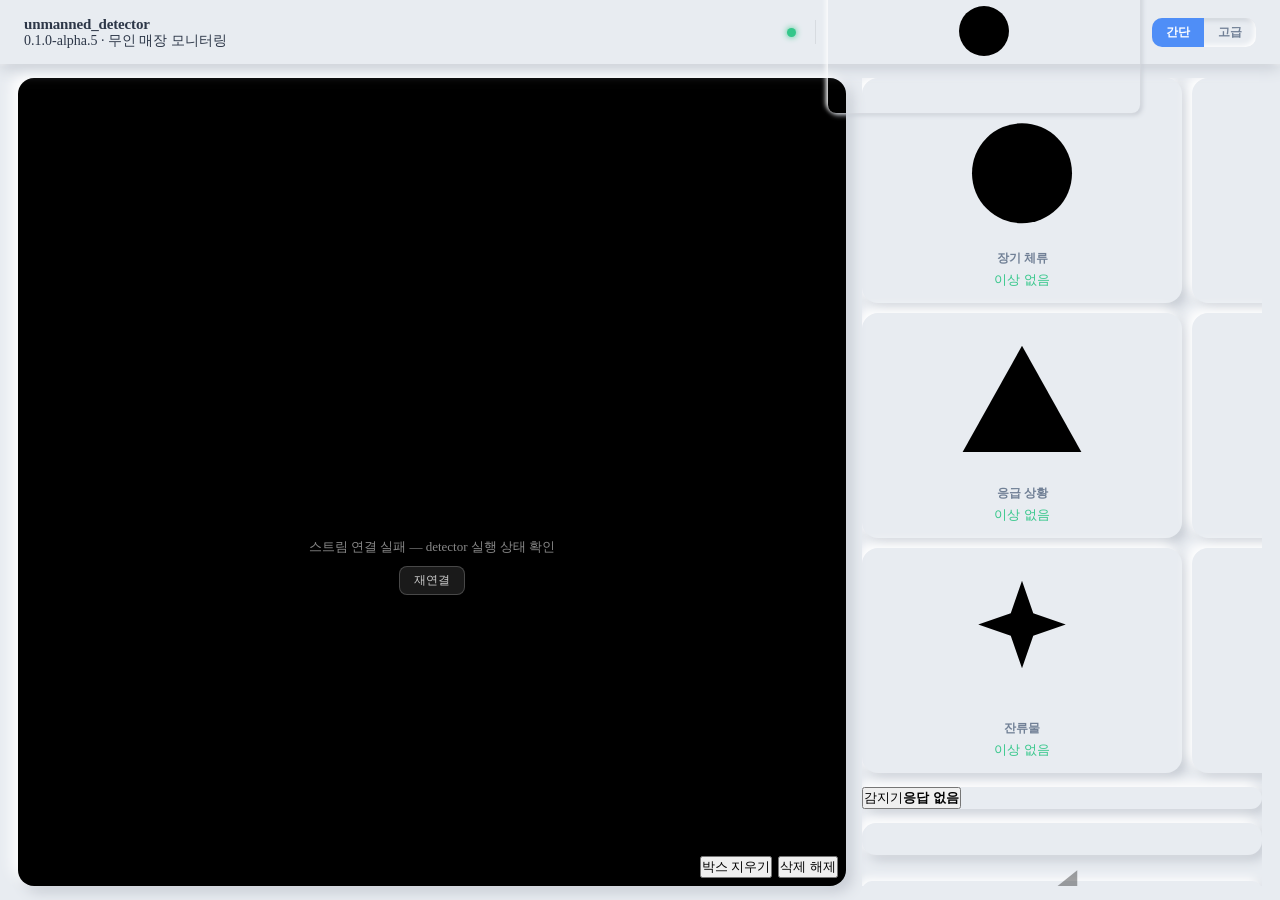
==== commit a75b5158: "feat: 테이블 크롭 Tier 2, 동물 출입 금지 알림, Tier 2 박스 만료·수동 삭제 - 표면 감시 중에도 등록된 테이블 영역만 잘라 Tier 2 실행(animal_cro" ====
--- a/dashboard/index.html
+++ b/dashboard/index.html
@@ -940,6 +940,10 @@
       </div>
       <img id="stream-img" src="" alt="카메라 피드" style="display:none"
            onerror="if(window.onStreamError)onStreamError()" onload="if(window.onStreamLoad)onStreamLoad()">
+      <div class="obj-hide-bar" style="position:absolute;right:8px;bottom:8px;display:flex;gap:6px;z-index:3">
+        <button class="pb-btn" id="obj-hide-btn" onclick="objHideToggle()">박스 지우기</button>
+        <button class="pb-btn ghost" onclick="objHideClear()">삭제 해제</button>
+      </div>
       <!-- 개인정보 보호 모드 배너 — /status 폴링으로 갱신. 카메라 패널과 함께 easy/adv 슬롯을 이동 -->
       <div class="privacy-banner" id="privacy-banner">
         <span><svg class="i"><use href="#i-lock"/></svg> 보호 모드 — 감지 결과만 표시</span>
@@ -1985,6 +1989,7 @@
   external_food:              { text: "외부 음식 반입 의심",                sev: "warn" },
   animal_on_chair:            { text: "반려동물이 의자 위에 있음",          sev: "warn" },
   animal_on_table:            { text: "반려동물이 테이블 위에 있음",        sev: "warn" },
+  animal_present:             { text: "반려동물이 매장 안에 있음",          sev: "warn" },
   no_cup_seated:              { text: "컵 없이 착석한 손님",                sev: "warn" },
   slot_item_urgent:           { text: "테이블 청결 확인 필요",              sev: "warn" },
   person_fight:               { text: "몸싸움 의심 — 확인 필요",             sev: "danger" },
@@ -2901,7 +2906,7 @@
   ["person_fallen", "쓰러짐"], ["overstay", "장기 체류"], ["unordered_seated", "미주문 착석"], ["door_open", "문 개방"],
   ["person_unaccounted", "사람 소실"], ["person_unaccounted_residue", "소실+잔류"], ["external_drink", "외부 음료"],
   ["external_food", "외부 음식"], ["no_cup_seated", "컵 없는 착석"], ["animal_on_chair", "동물·의자"],
-  ["animal_on_table", "동물·테이블"], ["residue_trash", "쓰레기"], ["residue_spill", "흘림"], ["residue_unknown", "바닥 변화"],
+  ["animal_on_table", "동물·테이블"], ["animal_present", "동물 출입"], ["residue_trash", "쓰레기"], ["residue_spill", "흘림"], ["residue_unknown", "바닥 변화"],
   ["slot_item_urgent", "테이블 청결"], ["person_fight", "몸싸움"], ["occupancy_exceeded", "인원 초과"], ["person_motionless", "무동작"],
 ];
 /* 출시 프로파일(config/store-launch.ini): 켜는 4종, 그림자 11종, 끔 2종 */
@@ -3566,6 +3571,25 @@
     }
   } catch (_) {}
 }, 30000);
+
+/* ── Tier 2 박스 수동 삭제: 버튼을 켠 뒤 영상의 박스를 누르면 그 박스(와 같은 자리의 이후 검출)를 지운다 ── */
+let objHideOn = false;
+function objHideToggle() {
+  objHideOn = !objHideOn;
+  const b = document.getElementById("obj-hide-btn"), img = document.getElementById("stream-img");
+  b.textContent = objHideOn ? "지울 박스를 누르세요" : "박스 지우기";
+  img.style.cursor = objHideOn ? "crosshair" : "";
+}
+async function objHidePost(query) {
+  try { await authFetch(`http://${location.hostname}:${getStreamPort()}/obj/hide?${query}`, { method: "POST" }); } catch (_) {}
+}
+function objHideClear() { objHidePost("clear=1"); }
+document.getElementById("stream-img").addEventListener("click", (e) => {
+  if (!objHideOn) return;
+  const r = e.currentTarget.getBoundingClientRect();
+  objHidePost(`x=${((e.clientX - r.left) / r.width).toFixed(4)}&y=${((e.clientY - r.top) / r.height).toFixed(4)}`);
+  objHideToggle();
+});
 </script>
 </body>
 </html>
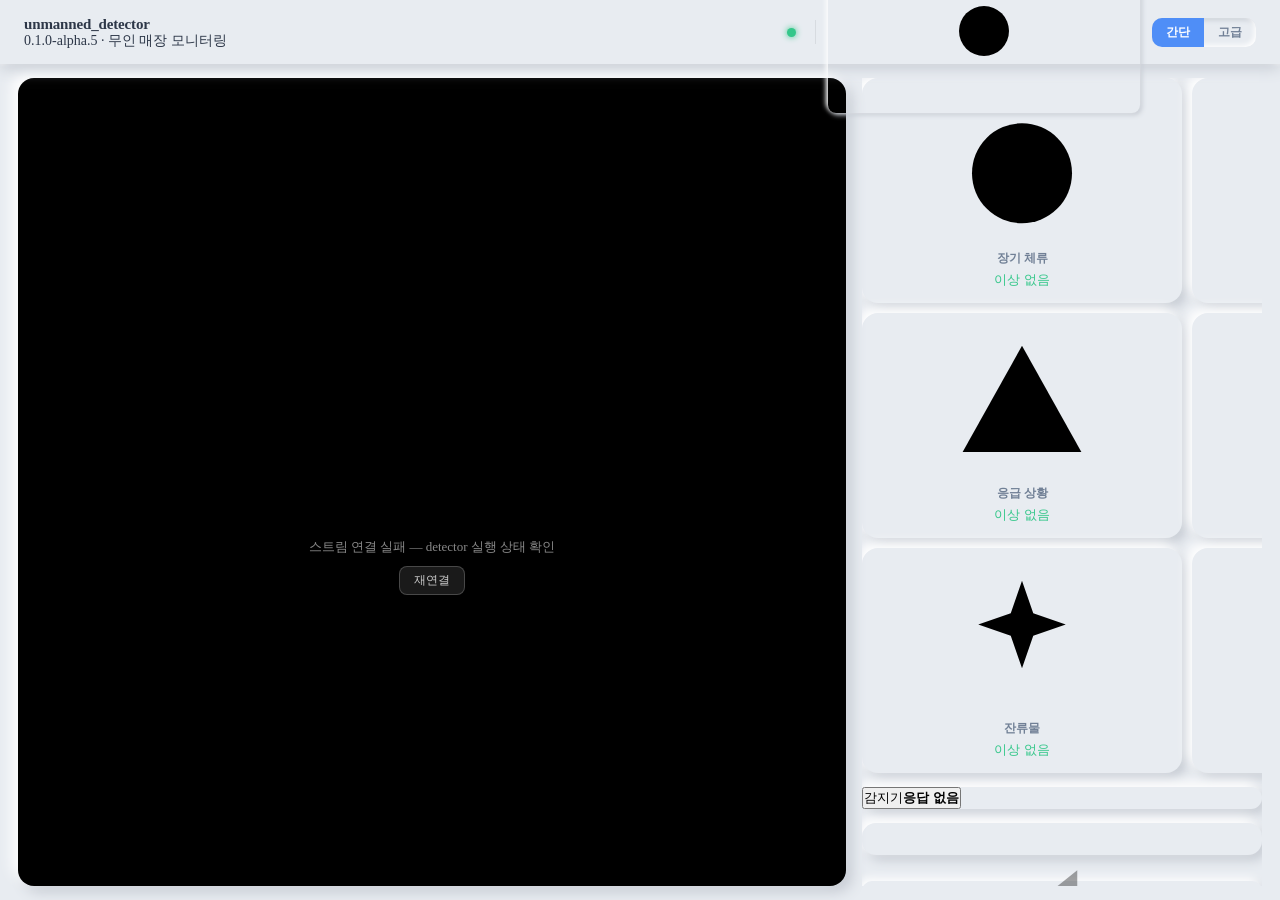
==== commit 2ae723ac: "feat(dashboard): 고급 모드 레이아웃 — 카메라 1/3·설정 2/3, 16:9 카메라, 상태 칩 3x2" ====
--- a/dashboard/index.html
+++ b/dashboard/index.html
@@ -811,7 +811,7 @@
 }
 .adv-main-grid {
   display: grid;
-  grid-template-columns: 300px 1fr;
+  grid-template-columns: 1fr 2fr;   /* 카메라 1/3, 설정 2/3 */
   gap: 12px;
   flex: 1; min-height: 0;
 }
@@ -821,23 +821,25 @@
   gap: 10px; min-height: 0; overflow: hidden;
 }
 #adv-stream-slot {
-  flex: 1; min-height: 0;
+  flex: none; min-height: 0;
   display: flex; flex-direction: column;
 }
 #adv-stream-slot .camera-panel {
-  flex: 1; min-height: 180px; max-height: 420px;
-}
+  flex: none; min-height: 0; max-height: none;
+  aspect-ratio: 16 / 9;   /* 영상이 가로형이라 세로로 길 필요가 없다 */
+}
+#adv-stream-slot .camera-panel img { max-height: none; width: 100%; height: 100%; object-fit: contain; }
 #adv-stream-slot .camera-offline { padding: 16px; }
 #adv-stream-slot .camera-offline span:first-child { font-size: 24px !important; }
 .adv-chips-grid {
   display: grid;
-  grid-template-columns: repeat(auto-fill, minmax(108px, 1fr));
-  gap: 6px; flex-shrink: 0;
+  grid-template-columns: repeat(3, 1fr);   /* 6개를 3x2 로 */
+  gap: 8px; flex-shrink: 0;
 }
 .status-chip {
   display: flex; align-items: center; gap: 5px;
-  padding: 7px 9px; border-radius: 10px;
-  font-size: 11px; font-weight: 500;
+  padding: 14px 12px; border-radius: 12px;
+  font-size: 14px; font-weight: 600;
   background: var(--bg);
   box-shadow: -2px -2px 6px var(--sh-light), 2px 2px 6px var(--sh-dark);
   transition: box-shadow .3s; overflow: hidden; cursor: default;
@@ -850,10 +852,11 @@
   box-shadow: -2px -2px 6px var(--sh-light), 2px 2px 6px var(--sh-dark),
               inset 0 0 0 1.5px rgba(232,68,90,.5);
 }
-.chip-icon { font-size: 14px; flex-shrink: 0; }
+.chip-icon { font-size: 20px; flex-shrink: 0; }
+.chip-icon svg { width: 20px; height: 20px; }
 .chip-name { flex: 1; overflow: hidden; text-overflow: ellipsis; white-space: nowrap; }
 .chip-count {
-  font-variant-numeric: tabular-nums; font-size: 10px; font-weight: 700;
+  font-variant-numeric: tabular-nums; font-size: 14px; font-weight: 700;
   color: var(--muted);
   background: var(--bg);
   box-shadow: inset -1px -1px 2px var(--sh-light), inset 1px 1px 2px var(--sh-dark);
@@ -940,10 +943,6 @@
       </div>
       <img id="stream-img" src="" alt="카메라 피드" style="display:none"
            onerror="if(window.onStreamError)onStreamError()" onload="if(window.onStreamLoad)onStreamLoad()">
-      <div class="obj-hide-bar" style="position:absolute;right:8px;bottom:8px;display:flex;gap:6px;z-index:3">
-        <button class="pb-btn" id="obj-hide-btn" onclick="objHideToggle()">박스 지우기</button>
-        <button class="pb-btn ghost" onclick="objHideClear()">삭제 해제</button>
-      </div>
       <!-- 개인정보 보호 모드 배너 — /status 폴링으로 갱신. 카메라 패널과 함께 easy/adv 슬롯을 이동 -->
       <div class="privacy-banner" id="privacy-banner">
         <span><svg class="i"><use href="#i-lock"/></svg> 보호 모드 — 감지 결과만 표시</span>
@@ -1580,6 +1579,11 @@
       <details class="neu-accordion">
         <summary>Tier 2 바운딩 박스</summary>
         <div class="accordion-body">
+          <div class="setting-row">
+            <div><div class="setting-label">박스 지우기</div></div>
+            <label class="toggle"><input type="checkbox" id="obj-hide-toggle" onchange="objHideMode(this.checked)"><span class="toggle-slider"></span></label>
+            <button class="pb-btn ghost" onclick="objHideClear()">모두 복원</button>
+          </div>
           <div class="setting-row">
             <div><div class="setting-label">동물 (고양이·강아지)</div></div>
             <label class="toggle"><input type="checkbox" id="cfg-show_animal" checked><span class="toggle-slider"></span></label>
@@ -3572,13 +3576,14 @@
   } catch (_) {}
 }, 30000);
 
-/* ── Tier 2 박스 수동 삭제: 버튼을 켠 뒤 영상의 박스를 누르면 그 박스(와 같은 자리의 이후 검출)를 지운다 ── */
+/* ── Tier 2 박스 수동 삭제: 설정의 "박스 지우기"를 켜 두면 영상의 박스를 눌러 연속으로 지울 수 있다.
+   켜진 동안은 영상에 십자 커서와 빨간 테두리가 보인다. 전체 복원은 같은 줄의 "모두 복원". ── */
 let objHideOn = false;
-function objHideToggle() {
-  objHideOn = !objHideOn;
-  const b = document.getElementById("obj-hide-btn"), img = document.getElementById("stream-img");
-  b.textContent = objHideOn ? "지울 박스를 누르세요" : "박스 지우기";
-  img.style.cursor = objHideOn ? "crosshair" : "";
+function objHideMode(on) {
+  objHideOn = on;
+  const c = document.getElementById("stream-container");
+  c.style.outline = on ? "3px solid var(--red)" : "";
+  document.getElementById("stream-img").style.cursor = on ? "crosshair" : "";
 }
 async function objHidePost(query) {
   try { await authFetch(`http://${location.hostname}:${getStreamPort()}/obj/hide?${query}`, { method: "POST" }); } catch (_) {}
@@ -3588,7 +3593,6 @@
   if (!objHideOn) return;
   const r = e.currentTarget.getBoundingClientRect();
   objHidePost(`x=${((e.clientX - r.left) / r.width).toFixed(4)}&y=${((e.clientY - r.top) / r.height).toFixed(4)}`);
-  objHideToggle();
 });
 </script>
 </body>
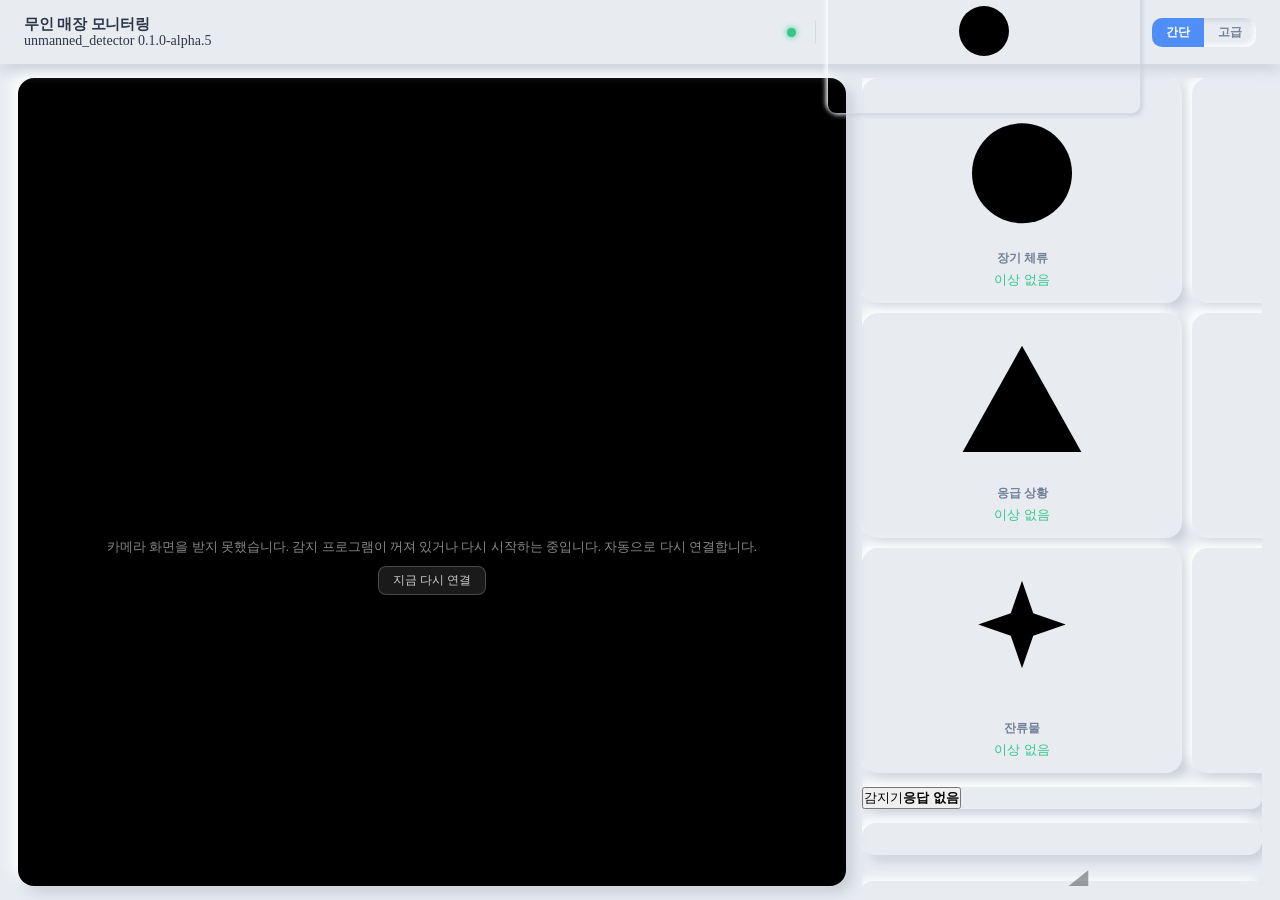
==== commit bc4d22de: "fix(dashboard): 문 닫힘 리셋 PIN·응답 확인, 탭 숨김 시 폴링·스트림 정지, 스트림 자동 재연결, 점주용 문구·접근성 - forceDoorClosed: plain" ====
--- a/dashboard/index.html
+++ b/dashboard/index.html
@@ -300,7 +300,9 @@
   margin-bottom: 12px;
 }
 .alerts-header h2 { font-size: 14px; font-weight: 700; }
-.alerts-clear { font-size: 11px; color: var(--muted); cursor: pointer; }
+/* button 요소(키보드 포커스·스크린리더). 폰에서 누르기 쉽게 최소 44px 높이. */
+.alerts-clear { font: inherit; font-size: 12px; color: var(--muted); cursor: pointer;
+  background: none; border: 0; padding: 0 8px; min-height: 44px; min-width: 44px; }
 .alerts-clear:hover { color: var(--accent); }
 .alert-item {
   display: flex; align-items: flex-start; gap: 10px;
@@ -911,8 +913,8 @@
     <img id="logo-img" class="logo-img" src="" alt="로고" style="display:none"
          onload="this.style.display=''" onerror="this.style.display='none'">
     <div class="brand-text">
-      <div class="brand-ko">unmanned_detector</div>
-      <div class="brand-en">0.1.0-alpha.5 · 무인 매장 모니터링</div>
+      <div class="brand-ko">무인 매장 모니터링</div>
+      <div class="brand-en">unmanned_detector 0.1.0-alpha.5</div>
     </div>
   </div>
   <div class="header-spacer"></div>
@@ -922,7 +924,7 @@
       <span id="cam-label"></span>
     </div>
     <div class="header-sep"></div>
-    <button class="theme-btn" id="theme-btn" onclick="toggleTheme()" title="테마 전환"><svg class="i"><use href="#i-sun"/></svg></button>
+    <button class="theme-btn" id="theme-btn" onclick="toggleTheme()" title="테마 전환" aria-label="밝은/어두운 화면 전환"><svg class="i"><use href="#i-sun"/></svg></button>
     <div class="mode-toggle">
       <button class="mode-btn active" id="btn-easy" onclick="setMode('easy')">간단</button>
       <button class="mode-btn" id="btn-advanced" onclick="setMode('advanced')">고급</button>
@@ -938,7 +940,7 @@
     <div class="camera-panel" id="stream-container">
       <div class="camera-offline" id="cam-offline">
         <span style="font-size:36px"><svg class="i"><use href="#i-camera"/></svg></span>
-        <span>detector 미실행 또는 스트림 포트 미설정</span>
+        <span>카메라 화면을 받지 못했습니다. 감지 프로그램이 켜져 있는지 확인해 주세요.</span>
         <button class="cam-reconnect" onclick="connectStream()">재연결</button>
       </div>
       <img id="stream-img" src="" alt="카메라 피드" style="display:none"
@@ -998,8 +1000,8 @@
     <div class="alerts-header">
       <h2>최근 알림</h2>
       <span class="alert-today" id="alert-today" title="오늘 점주에게 보이는 알림 / 하루 권장 10건"></span>
-      <span class="alerts-clear" id="sound-btn" onclick="toggleAlertSound()"><svg class="i"><use href="#i-speaker"/></svg></span>
-      <span class="alerts-clear" onclick="clearAlerts()">지우기</span>
+      <button type="button" class="alerts-clear" id="sound-btn" onclick="toggleAlertSound()" aria-label="알림 소리 켜기/끄기" title="알림 소리 켜기/끄기"><svg class="i"><use href="#i-speaker"/></svg></button>
+      <button type="button" class="alerts-clear" onclick="clearAlerts()" title="목록에서만 숨깁니다. 기록은 남아 있습니다.">화면에서 숨기기</button>
     </div>
     <div id="alert-list">
       <div class="alert-empty" id="alert-empty">감지된 알림이 없습니다.</div>
@@ -1078,19 +1080,19 @@
       <p class="setting-desc" id="tier2-timing"></p>
       <div class="stats-row">
         <div class="stat-card">
-          <div><div class="stat-label">체류 초과</div><div class="stat-sublabel">overstay</div></div>
+          <div><div class="stat-label">체류 초과</div></div>
           <div class="stat-value red"   id="cnt-overstay">0</div>
         </div>
         <div class="stat-card">
-          <div><div class="stat-label">미주문 착석</div><div class="stat-sublabel">unordered</div></div>
+          <div><div class="stat-label">미주문 착석</div></div>
           <div class="stat-value yellow" id="cnt-unordered">0</div>
         </div>
         <div class="stat-card">
-          <div><div class="stat-label">쓰러짐</div><div class="stat-sublabel">fallen</div></div>
+          <div><div class="stat-label">쓰러짐</div></div>
           <div class="stat-value red"   id="cnt-fallen">0</div>
         </div>
         <div class="stat-card">
-          <div><div class="stat-label">잔류물</div><div class="stat-sublabel">residue</div></div>
+          <div><div class="stat-label">잔류물</div></div>
           <div class="stat-value orange" id="cnt-residue">0</div>
         </div>
       </div>
@@ -1113,7 +1115,7 @@
             <div class="stat-value blue" id="cnt-total">0</div>
             <!-- 열림 오탐 즉시 수정용. 카메라가 계속 열림으로 판정하면 confirm_frames 후 다시 열림으로 돌아옴 -->
             <button id="btn-force-closed" onclick="forceDoorClosed()"
-                    style="display:none;font-size:11px;padding:3px 9px;border-radius:6px;
+                    style="display:none;font-size:13px;padding:8px 14px;min-height:44px;border-radius:8px;
                            border:1px solid var(--muted);background:var(--bg);
                            color:var(--text);cursor:pointer;white-space:nowrap">
               닫힘으로 리셋
@@ -1917,18 +1919,18 @@
   }
   async function capture(s,revision,endpoint){
     if(pending)return;
-    if(!confirm(`${s.id}: 평소 비치물만 남기고 쓰레기·오염을 치웠나요? 현재 모습을 정상 기준으로 등록합니다.`))return;
+    if(!confirm(`${place(s.id)}: 평소 비치물만 남기고 쓰레기·오염을 치웠나요? 현재 모습을 정상 기준으로 등록합니다.`))return;
     pending=true;message.textContent='';
     try{
       const config=await request('/api/surfaces');
       const live=await request(endpoint+'/surface/status');
       if(endpoint!==base()||!config.enabled||!live.enabled||config.revision!==revision||live.revision!==revision||!config.surfaces.some(v=>v.id===s.id))throw Error('설정이 변경되었거나 아직 적용 중입니다.');
       await request(endpoint+'/surface/capture?id='+encodeURIComponent(s.id)+'&empty=0',{method:'POST'});
-      message.textContent=`${s.id}: 등록 요청됨.`;
+      message.textContent=`${place(s.id)}: 등록 요청됨.`;
     }catch(e){message.textContent='등록하지 못했습니다: '+e.message;}finally{pending=false;poll();}
   }
   async function poll(){
-    if(loading)return;loading=true;const endpoint=base();
+    if(loading||document.hidden)return;loading=true;const endpoint=base();
     try{
       const data=await request(endpoint+'/surface/status');if(endpoint!==base())return;
       if(lastBase!==endpoint||lastFrame!==data.frame_time){lastFrame=data.frame_time;lastBase=endpoint;lastChange=Date.now();}
@@ -2457,9 +2459,13 @@
 }
 
 /* ── 카메라 스트림 ─────────────────────────────────────────────────────────── */
+/* 스트림이 끊기면 2초→4초→…최대 30초 간격으로 다시 붙는다. 점주가 "재연결"을 누르지 않아도 감지 프로그램
+   재시작 뒤 화면이 돌아오게 하려는 것. t= 는 같은 주소를 다시 넣으면 브라우저가 새로 요청하지 않는 것을 피하려는 값. */
+let streamRetryMs = 2000, streamRetryTimer = null, streamResumeOnShow = false;
 function connectStream() {
   const port = parseInt(portInput.value, 10) || 8081;
-  streamImg.src = `http://${window.location.hostname}:${port}/stream`;
+  clearTimeout(streamRetryTimer);
+  streamImg.src = `http://${window.location.hostname}:${port}/stream?t=${Date.now()}`;
   streamImg.style.display = "";
   camOffline.style.display = "none";
   streamActive = true;
@@ -2470,11 +2476,15 @@
 }
 function onStreamError() {
   if (!streamActive) return;
-  camOffline.innerHTML = '<span style="font-size:36px"><svg class="i"><use href="#i-camera"/></svg></span><span>스트림 연결 실패 — detector 실행 상태 확인</span><button class="cam-reconnect" onclick="connectStream()">재연결</button>';
+  camOffline.innerHTML = '<span style="font-size:36px"><svg class="i"><use href="#i-camera"/></svg></span><span>카메라 화면을 받지 못했습니다. 감지 프로그램이 꺼져 있거나 다시 시작하는 중입니다. 자동으로 다시 연결합니다.</span><button class="cam-reconnect" onclick="connectStream()">지금 다시 연결</button>';
   camOffline.style.display = "";
   streamImg.style.display = "none";
+  clearTimeout(streamRetryTimer);
+  streamRetryTimer = setTimeout(() => { if (streamActive && !document.hidden) connectStream(); }, streamRetryMs);
+  streamRetryMs = Math.min(streamRetryMs * 2, 30000);
 }
 function onStreamLoad() {
+  streamRetryMs = 2000;
   camOffline.style.display = "none";
   streamImg.style.display = "";
   camDot.className = "cam-dot";
@@ -2676,7 +2686,8 @@
 /* 일반 설정 전체를 기본값으로. 알림 모드·PIN 은 유지할지 묻는다. 서버가 config.json.bak-<시각> 으로 백업한 뒤 비운다. */
 async function resetAllSettings() {
   if (!confirm("감지 민감도·체류 시간·가림 화면·자동 캡처·재시작 등 모든 일반 설정을 기본값으로 되돌립니다.\n\n문 위치·기준 사진·테이블 영역, 로그, 증거 사진은 유지됩니다. 설정 파일은 먼저 백업됩니다.\n\n계속할까요?")) return;
-  const keep = confirm("알림 모드(켜짐/알림 X/끔)와 접근 PIN은 그대로 둘까요?\n\n확인 = 유지, 취소 = 함께 초기화");
+  /* 확인 = 더 지우는 쪽이어야 한다. 예전엔 "취소 = 함께 초기화"라 망설여 취소를 누르면 PIN 까지 지워졌다. */
+  const keep = !confirm("알림 모드(켜짐/알림 X/끔)와 접근 PIN도 함께 초기화할까요?\n\n확인 = 함께 초기화, 취소 = 그대로 유지");
   try {
     const r = await authFetch(`/api/config/reset?keep_alerts=${keep ? 1 : 0}&keep_pin=${keep ? 1 : 0}`, { method: "POST" });
     if (!r.ok) throw new Error("HTTP " + r.status);
@@ -2758,7 +2769,7 @@
     const json = await res.json();
     if (json.ok) { st.textContent = `${label} 기준 저장됨`; refreshDoorPreview(state); }
     else          { st.textContent = json.error || "캡처 실패"; }
-  } catch (_) { st.textContent = "detector 미실행 또는 포트 오류"; }
+  } catch (_) { st.textContent = "감지 프로그램이 응답하지 않습니다"; }
 }
 
 function refreshDoorPreview(state) {
@@ -2791,7 +2802,7 @@
     const json = await res.json();
     if (json.ok) { st.textContent = "청결 기준 저장됨"; refreshResiduePreview(); }
     else          { st.textContent = json.error || "캡처 실패"; }
-  } catch (_) { st.textContent = "detector 미실행 또는 포트 오류"; }
+  } catch (_) { st.textContent = "감지 프로그램이 응답하지 않습니다"; }
 }
 
 function refreshResiduePreview() {
@@ -2966,11 +2977,17 @@
   loadAlertModes();
 }
 
+/* 감지 프로그램이 멈추면 응답 없는 요청이 3초마다 쌓였다 → 진행 중이면 건너뛰고 4초에 끊는다(표면 감시 poll 과 같은 방식).
+   탭이 숨겨져 있으면 건너뛴다(폰 배터리·서버 부하). 다시 보이면 visibilitychange 가 바로 한 번 부른다. */
+let statusLoading = false;
 async function pollStatus() {
+  if (statusLoading || document.hidden) return;
+  statusLoading = true;
   const port = getStreamPort();
   const badge = document.getElementById("door-state-badge");
+  const controller = new AbortController(), timer = setTimeout(() => controller.abort(), 4000);
   try {
-    const res = await fetch(`http://${location.hostname}:${port}/status`);
+    const res = await fetch(`http://${location.hostname}:${port}/status`, { signal: controller.signal });
     const st  = await res.json();
     document.getElementById("probable-orders").textContent=st.probable_orders ?? 0;
     document.getElementById("tier2-timing").textContent=st.tier2 ? `${st.tier2.mean_ms.toFixed(1)} ms · ${st.tier2.runs}` : "";
@@ -3044,9 +3061,19 @@
     updateCardState("door", "normal", "");
     applyPrivacyState({ mode: 0 });
     renderHealth(null);
-  }
+  } finally { clearTimeout(timer); statusLoading = false; }
 }
 setInterval(pollStatus, 3000);
+/* 탭 숨김: 영상 스트림과 상태 조회를 멈춘다. 알림 SSE 는 끄지 않는다 — PC 에서 다른 창을 보는 동안에도
+   알림 소리·브라우저 알림이 와야 하고, 이벤트가 있을 때만 데이터가 흘러 부담이 작다. */
+document.addEventListener("visibilitychange", () => {
+  if (document.hidden) {
+    if (streamActive) { streamResumeOnShow = true; clearTimeout(streamRetryTimer); disconnectStream(); }
+  } else {
+    if (streamResumeOnShow) { streamResumeOnShow = false; streamRetryMs = 2000; connectStream(); }
+    pollStatus();
+  }
+});
 pollStatus();
 refreshAlertSummary();
 setInterval(refreshAlertSummary, 60000);
@@ -3126,12 +3153,14 @@
   const btn = document.getElementById("btn-force-closed");
   if (btn) btn.disabled = true;
   try {
-    await fetch(`http://${location.hostname}:${port}/door/force-closed`, { method: "POST" });
+    /* authFetch: LAN 기기에서는 PIN 이 필요하다(plain fetch 는 403 인데도 "닫힘"으로 보였음). */
+    const res = await authFetch(`http://${location.hostname}:${port}/door/force-closed`, { method: "POST" });
+    if (!res.ok) throw Error(res.status === 403 ? "권한이 없습니다(PIN 확인)" : `HTTP ${res.status}`);
     /* 즉시 배지 갱신 — pollStatus가 3초 뒤 덮어씀 */
     const badge = document.getElementById("door-state-badge");
     if (badge) { badge.className = "door-pill closed"; badge.textContent = "닫힘"; }
     if (btn) btn.style.display = "none";
-  } catch (_) {}
+  } catch (e) { alert("문 상태를 바꾸지 못했습니다: " + e.message); }
   if (btn) btn.disabled = false;
 }
 
@@ -3555,6 +3584,7 @@
 
 /* 30초마다 로그 목록 갱신 */
 setInterval(async () => {
+  if (document.hidden) return;
   try {
     const res = await fetch("/api/logs");
     const files = await res.json();
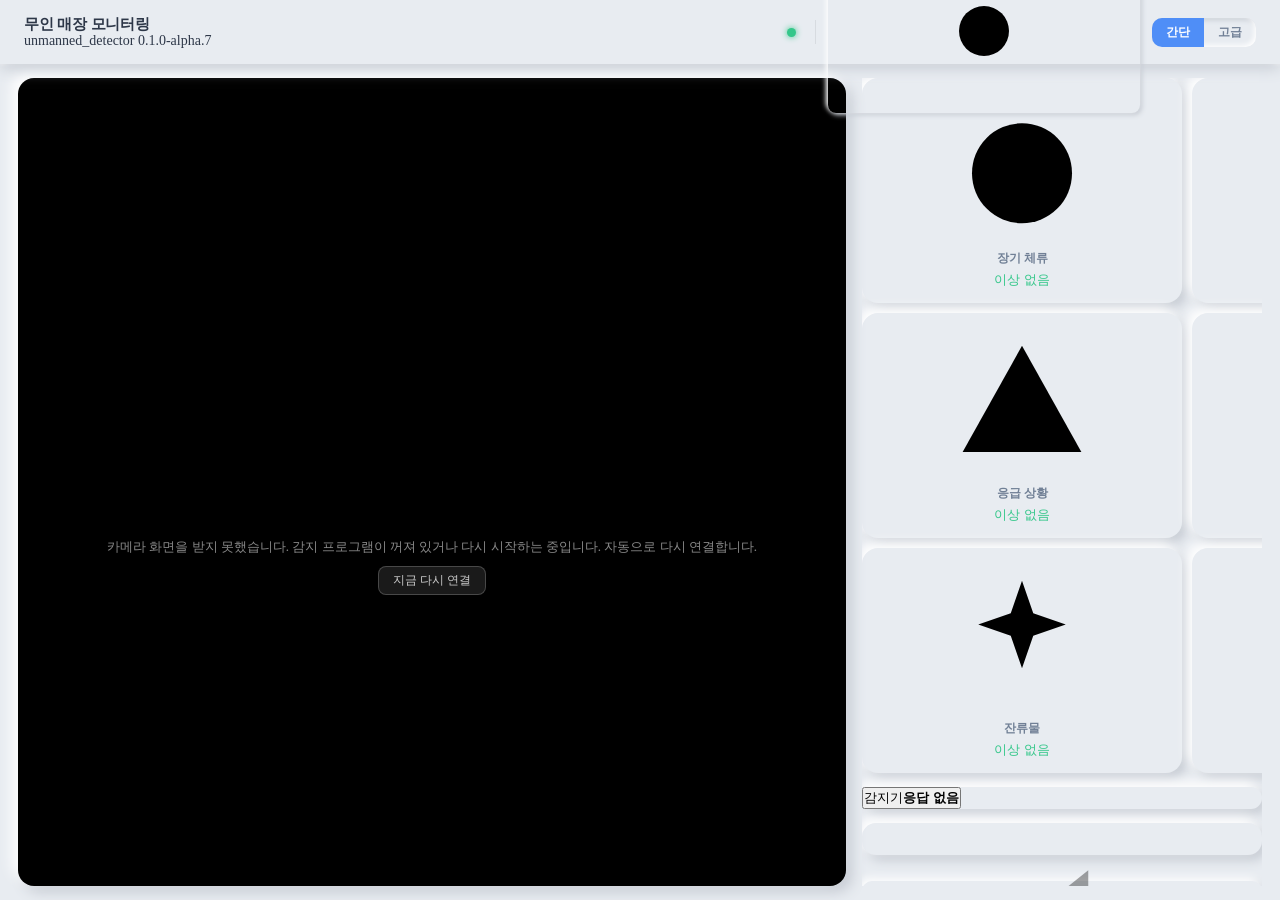
==== commit 8a1d83b0: "release: 0.1.0-alpha.7 — 버전 갱신, 설치 안내문에 변경 요약 추가 alpha.6 은 저장소에 흔적 없이 -Version 옵션으로만 만들어져 있어 덮어쓰지 않도" ====
--- a/dashboard/index.html
+++ b/dashboard/index.html
@@ -17,7 +17,7 @@
   });
 })();
 </script>
-<title>unmanned_detector · 0.1.0-alpha.5</title>
+<title>unmanned_detector · 0.1.0-alpha.7</title>
 <style>
 *, *::before, *::after { box-sizing: border-box; margin: 0; padding: 0; }
 
@@ -914,7 +914,7 @@
          onload="this.style.display=''" onerror="this.style.display='none'">
     <div class="brand-text">
       <div class="brand-ko">무인 매장 모니터링</div>
-      <div class="brand-en">unmanned_detector 0.1.0-alpha.5</div>
+      <div class="brand-en">unmanned_detector 0.1.0-alpha.7</div>
     </div>
   </div>
   <div class="header-spacer"></div>
@@ -1256,11 +1256,17 @@
           <button class="preset-btn" onclick="applyPreset('camera',2)">민감</button>
         </div>
       </div></div></details><details class="setup-group" id="settings-modes"><summary><strong>알림 관리</strong></summary><div class="setup-group-body"><div class="preset-card neu-raised">
-  <!-- 알림 종류별 켜짐/그림자/끔 + 점주가 누른 "오탐이에요/맞아요"의 집계(최근 7일). 모드는 PIN이 필요합니다. -->
+  <!-- 알림 종류별 켜짐(알림 O)/켜짐(알림 X)/끔 + 점주가 누른 "오탐이에요/맞아요"의 집계(최근 7일). 모드는 PIN이 필요합니다. -->
   <div class="setup-actions" id="mode-presets">
     <button class="neu-btn sm" type="button" onclick="applyModePreset('launch')">출시 프로파일</button>
     <button class="neu-btn sm" type="button" onclick="applyModePreset('all_on')">전부 켜짐</button>
     <button class="neu-btn sm" type="button" onclick="loadAlertModes()">새로고침</button>
+  </div>
+  <div class="setting-row" id="fight-row">
+    <div><div class="setting-label">몸싸움 감지 사용</div>
+      <div class="setting-desc">꺼 두면 아래 '몸싸움' 알림을 켜짐으로 바꿔도 알림이 오지 않습니다. 켜면 최대 2초 안에 반영됩니다.</div></div>
+    <label class="toggle"><input type="checkbox" id="fight-enabled" onchange="setFightEnabled(this.checked)"><span class="toggle-slider"></span></label>
+    <span></span>
   </div>
   <div id="mode-table" class="mode-table"></div>
 </div></div></details><details class="setup-group" id="settings-privacy"><summary><strong>영상·개인정보</strong></summary><div class="setup-group-body"><div class="preset-card neu-raised">
@@ -1986,7 +1992,7 @@
   camera_frozen:     { text: "카메라 정지 — 연결 확인 필요",    sev: "danger" },
   camera_stalled:    { text: "카메라 신호 없음",                sev: "danger" },
   camera_ok:         { text: "카메라 정상 복구",                sev: "info" },
-  /* 그림자에서 켜는 순간 화면에 안 뜨는 일이 없도록 모든 알림 토큰에 문구를 둔다(src/main.c ALERT_TOKENS 와 같은 목록) */
+  /* 켜짐(알림 X)에서 켜짐(알림 O)로 바꾸는 순간 화면에 안 뜨는 일이 없도록 모든 알림 토큰에 문구를 둔다(src/main.c ALERT_TOKENS 와 같은 목록) */
   person_unaccounted:         { text: "사람이 사라짐 — 위치 확인",         sev: "warn" },
   person_unaccounted_residue: { text: "사라진 자리에 물체가 남음 — 확인", sev: "danger" },
   occupancy_exceeded:         { text: "인원 초과",                          sev: "warn" },
@@ -2916,7 +2922,7 @@
   } catch (_) {}
 }
 
-/* ── 알림 관리: 종류별 켜짐/그림자/끔 + 점주 판단 집계 ─────────────────────────────── */
+/* ── 알림 관리: 종류별 켜짐(알림 O)/켜짐(알림 X)/끔 + 점주 판단 집계 ─────────────────────────────── */
 const ALERT_ORDER = [
   ["person_fallen", "쓰러짐"], ["overstay", "장기 체류"], ["unordered_seated", "미주문 착석"], ["door_open", "문 개방"],
   ["person_unaccounted", "사람 소실"], ["person_unaccounted_residue", "소실+잔류"], ["external_drink", "외부 음료"],
@@ -2924,7 +2930,7 @@
   ["animal_on_table", "동물·테이블"], ["animal_present", "동물 출입"], ["residue_trash", "쓰레기"], ["residue_spill", "흘림"], ["residue_unknown", "바닥 변화"],
   ["slot_item_urgent", "테이블 청결"], ["person_fight", "몸싸움"], ["occupancy_exceeded", "인원 초과"], ["person_motionless", "무동작"],
 ];
-/* 출시 프로파일(config/store-launch.ini): 켜는 4종, 그림자 11종, 끔 2종 */
+/* 출시 프로파일(config/store-launch.ini): 켜짐(알림 O) 4종, 켜짐(알림 X) 11종, 끔 2종 */
 const LAUNCH_MODES = { person_fallen: "on", overstay: "on", unordered_seated: "on", door_open: "on",
   person_fight: "shadow",
   occupancy_exceeded: "off", person_motionless: "off" };
@@ -2933,9 +2939,12 @@
   await refreshAlertSummary();
   renderModeTable();
 }
+const fightEnabled = () => String(cfgCache.fight_enabled) === "1" || cfgCache.fight_enabled === true;
 function renderModeTable() {
   const box = document.getElementById("mode-table");
   if (!box) return;
+  const fe = document.getElementById("fight-enabled");
+  if (fe) fe.checked = fightEnabled();
   const by = {};
   ((alertSummary && alertSummary.tokens) || []).forEach(t => { by[t.t] = t; });
   box.innerHTML = ALERT_ORDER.map(([tok, name]) => {
@@ -2947,6 +2956,8 @@
     if (reviewed < 10) rec = reviewed ? `<span class="mode-rec" data-k="few">표본 ${reviewed}</span>` : rec;
     else if (tok !== "person_fallen" && mode === "on" && prec < 60) rec = '<span class="mode-rec" data-k="bad">알림 X 권장</span>';
     else if (mode === "shadow" && prec >= 80) rec = '<span class="mode-rec" data-k="good">알림 O 가능</span>';
+    /* 몸싸움은 기능 자체가 기본 꺼짐 — 기능이 꺼져 있으면 모드와 무관하게 알림이 없으므로 그 사실을 먼저 보인다 */
+    if (tok === "person_fight" && !fightEnabled()) rec = '<span class="mode-rec" data-k="bad">기능 꺼짐</span>';
     /* 모드 이름: 켜짐(알림 O) = on, 켜짐(알림 X) = shadow(감지·기록은 하되 알림 화면에는 안 뜸), 끔 = off */
     const opt = (v, t) => `<option value="${v}"${mode === v ? " selected" : ""}>${t}</option>`;
     return `<div class="mode-row"><span class="mode-name">${name}</span>` +
@@ -2954,6 +2965,19 @@
       `<span class="mode-prec">${prec === null ? "—" : prec + "%"}</span>${rec}` +
       `<select class="neu-select" onchange="setAlertMode('${tok}', this.value)">${opt("on", "켜짐 (알림 O)")}${opt("shadow", "켜짐 (알림 X)")}${opt("off", "끔")}</select></div>`;
   }).join("");
+}
+/* 알림 모드(켜짐/끔)와 별개로 몸싸움 2차 AI 모델 자체를 켜고 끈다(config 의 fight_enabled). 설정 탭의 다른 값은 건드리지 않도록
+   서버의 현재 설정을 읽어 이 키만 바꿔 저장한다(saveSettings 와 같은 방식). 모델 파일이 없으면 detector 가 스스로 꺼짐으로 되돌린다. */
+async function setFightEnabled(on) {
+  try {
+    const cur = await (await fetch("/api/config")).json();
+    cur.fight_enabled = on ? 1 : 0;
+    const r = await authFetch("/api/config", { method: "POST", headers: { "Content-Type": "application/json" }, body: JSON.stringify(cur, null, 2) });
+    const j = await r.json();
+    if (!r.ok || !j.ok) throw new Error("HTTP " + r.status);
+    cfgCache.fight_enabled = on ? 1 : 0;
+  } catch (_) { alert("몸싸움 감지 설정을 저장하지 못했습니다. PIN 과 대시보드 연결을 확인해 주세요."); }
+  renderModeTable();
 }
 async function setAlertMode(tok, mode) {
   let confirmed = "";
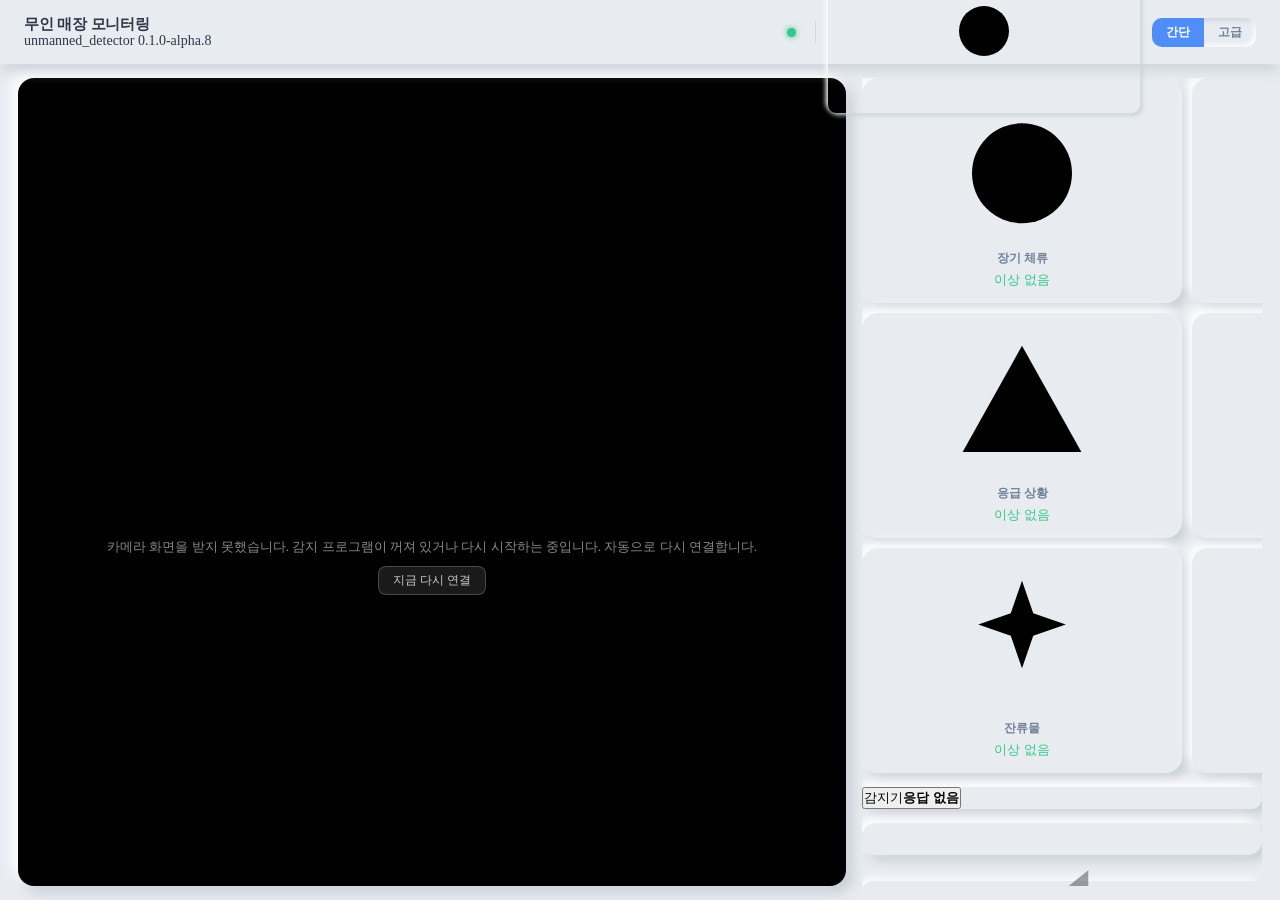
==== commit 375b5a58: "release: 0.1.0-alpha.8 — 로깅 v2 반영, 버전 갱신, 설치 안내문 변경 요약 Co-Authored-By: Claude Sonnet 5.5 <noreply@an" ====
--- a/dashboard/index.html
+++ b/dashboard/index.html
@@ -17,7 +17,7 @@
   });
 })();
 </script>
-<title>unmanned_detector · 0.1.0-alpha.7</title>
+<title>unmanned_detector · 0.1.0-alpha.8</title>
 <style>
 *, *::before, *::after { box-sizing: border-box; margin: 0; padding: 0; }
 
@@ -914,7 +914,7 @@
          onload="this.style.display=''" onerror="this.style.display='none'">
     <div class="brand-text">
       <div class="brand-ko">무인 매장 모니터링</div>
-      <div class="brand-en">unmanned_detector 0.1.0-alpha.7</div>
+      <div class="brand-en">unmanned_detector 0.1.0-alpha.8</div>
     </div>
   </div>
   <div class="header-spacer"></div>
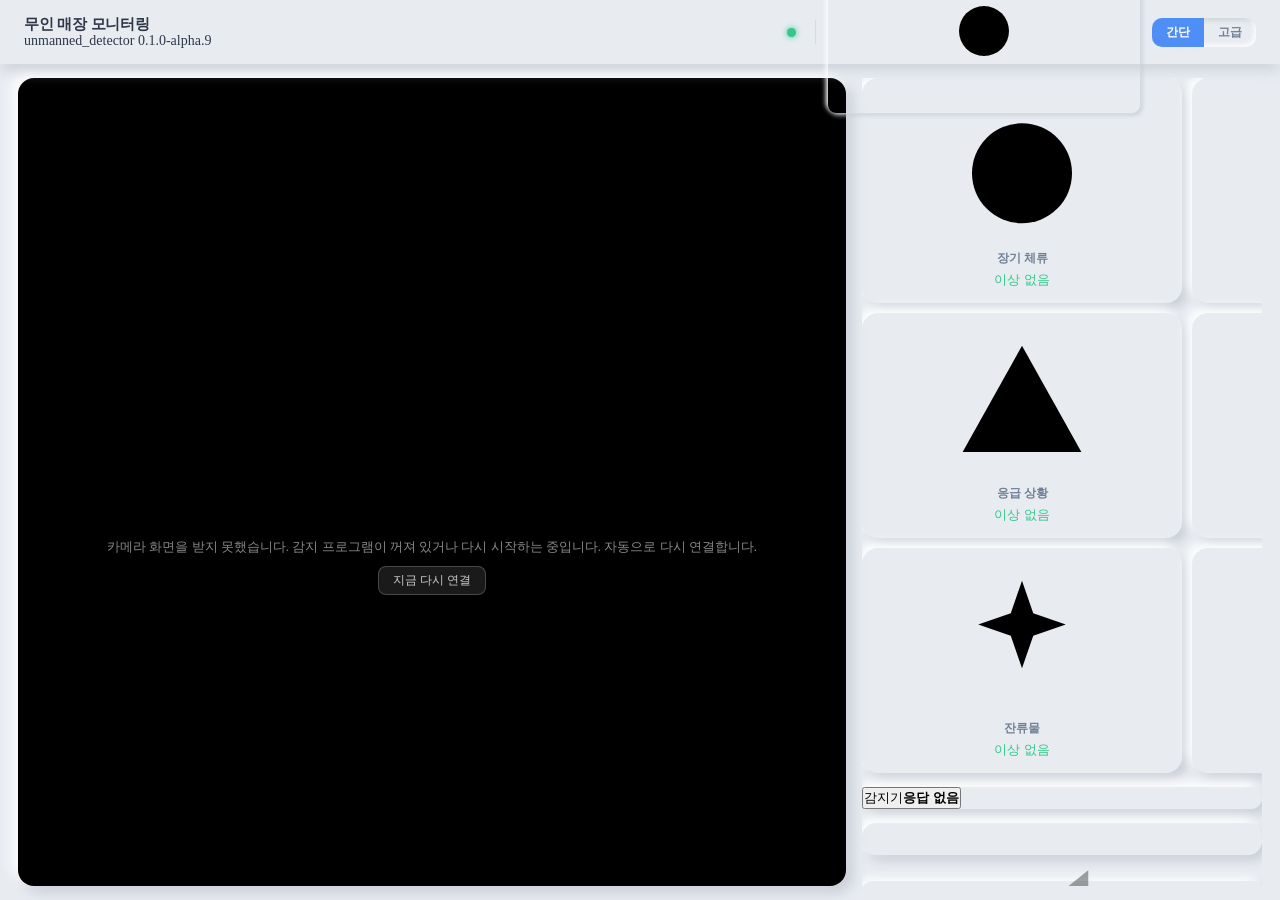
==== commit 39a7c6fe: "release: 0.1.0-alpha.9 — 노트북 현장 로그 반영, 시스템 정보 기록, 알림 켜짐/끔 단순화 노트북 로그(80시간, docs/field-log-3200u-2026" ====
--- a/dashboard/index.html
+++ b/dashboard/index.html
@@ -17,7 +17,7 @@
   });
 })();
 </script>
-<title>unmanned_detector · 0.1.0-alpha.8</title>
+<title>unmanned_detector · 0.1.0-alpha.9</title>
 <style>
 *, *::before, *::after { box-sizing: border-box; margin: 0; padding: 0; }
 
@@ -914,7 +914,7 @@
          onload="this.style.display=''" onerror="this.style.display='none'">
     <div class="brand-text">
       <div class="brand-ko">무인 매장 모니터링</div>
-      <div class="brand-en">unmanned_detector 0.1.0-alpha.8</div>
+      <div class="brand-en">unmanned_detector 0.1.0-alpha.9</div>
     </div>
   </div>
   <div class="header-spacer"></div>
@@ -1256,10 +1256,9 @@
           <button class="preset-btn" onclick="applyPreset('camera',2)">민감</button>
         </div>
       </div></div></details><details class="setup-group" id="settings-modes"><summary><strong>알림 관리</strong></summary><div class="setup-group-body"><div class="preset-card neu-raised">
-  <!-- 알림 종류별 켜짐(알림 O)/켜짐(알림 X)/끔 + 점주가 누른 "오탐이에요/맞아요"의 집계(최근 7일). 모드는 PIN이 필요합니다. -->
+  <!-- 알림 종류별 켜짐/끔 + 점주가 누른 "오탐이에요/맞아요"의 집계(최근 7일). 모드는 PIN이 필요합니다. -->
   <div class="setup-actions" id="mode-presets">
-    <button class="neu-btn sm" type="button" onclick="applyModePreset('launch')">출시 프로파일</button>
-    <button class="neu-btn sm" type="button" onclick="applyModePreset('all_on')">전부 켜짐</button>
+    <button class="neu-btn sm" type="button" onclick="applyModePreset('all_on')">전부 켜기</button>
     <button class="neu-btn sm" type="button" onclick="loadAlertModes()">새로고침</button>
   </div>
   <div class="setting-row" id="fight-row">
@@ -1992,7 +1991,7 @@
   camera_frozen:     { text: "카메라 정지 — 연결 확인 필요",    sev: "danger" },
   camera_stalled:    { text: "카메라 신호 없음",                sev: "danger" },
   camera_ok:         { text: "카메라 정상 복구",                sev: "info" },
-  /* 켜짐(알림 X)에서 켜짐(알림 O)로 바꾸는 순간 화면에 안 뜨는 일이 없도록 모든 알림 토큰에 문구를 둔다(src/main.c ALERT_TOKENS 와 같은 목록) */
+  /* 알림을 켜는 순간 화면에 안 뜨는 일이 없도록 모든 알림 토큰에 문구를 둔다(src/main.c ALERT_TOKENS 와 같은 목록) */
   person_unaccounted:         { text: "사람이 사라짐 — 위치 확인",         sev: "warn" },
   person_unaccounted_residue: { text: "사라진 자리에 물체가 남음 — 확인", sev: "danger" },
   occupancy_exceeded:         { text: "인원 초과",                          sev: "warn" },
@@ -2693,7 +2692,7 @@
 async function resetAllSettings() {
   if (!confirm("감지 민감도·체류 시간·가림 화면·자동 캡처·재시작 등 모든 일반 설정을 기본값으로 되돌립니다.\n\n문 위치·기준 사진·테이블 영역, 로그, 증거 사진은 유지됩니다. 설정 파일은 먼저 백업됩니다.\n\n계속할까요?")) return;
   /* 확인 = 더 지우는 쪽이어야 한다. 예전엔 "취소 = 함께 초기화"라 망설여 취소를 누르면 PIN 까지 지워졌다. */
-  const keep = !confirm("알림 모드(켜짐/알림 X/끔)와 접근 PIN도 함께 초기화할까요?\n\n확인 = 함께 초기화, 취소 = 그대로 유지");
+  const keep = !confirm("알림 설정(켜짐/끔)과 접근 PIN도 함께 초기화할까요?\n\n확인 = 함께 초기화, 취소 = 그대로 유지");
   try {
     const r = await authFetch(`/api/config/reset?keep_alerts=${keep ? 1 : 0}&keep_pin=${keep ? 1 : 0}`, { method: "POST" });
     if (!r.ok) throw new Error("HTTP " + r.status);
@@ -2922,7 +2921,7 @@
   } catch (_) {}
 }
 
-/* ── 알림 관리: 종류별 켜짐(알림 O)/켜짐(알림 X)/끔 + 점주 판단 집계 ─────────────────────────────── */
+/* ── 알림 관리: 종류별 켜짐/끔 + 점주 판단 집계 ─────────────────────────────── */
 const ALERT_ORDER = [
   ["person_fallen", "쓰러짐"], ["overstay", "장기 체류"], ["unordered_seated", "미주문 착석"], ["door_open", "문 개방"],
   ["person_unaccounted", "사람 소실"], ["person_unaccounted_residue", "소실+잔류"], ["external_drink", "외부 음료"],
@@ -2930,10 +2929,13 @@
   ["animal_on_table", "동물·테이블"], ["animal_present", "동물 출입"], ["residue_trash", "쓰레기"], ["residue_spill", "흘림"], ["residue_unknown", "바닥 변화"],
   ["slot_item_urgent", "테이블 청결"], ["person_fight", "몸싸움"], ["occupancy_exceeded", "인원 초과"], ["person_motionless", "무동작"],
 ];
-/* 출시 프로파일(config/store-launch.ini): 켜짐(알림 O) 4종, 켜짐(알림 X) 11종, 끔 2종 */
-const LAUNCH_MODES = { person_fallen: "on", overstay: "on", unordered_seated: "on", door_open: "on",
-  person_fight: "shadow",
-  occupancy_exceeded: "off", person_motionless: "off" };
+/*
+ * 알림은 켜짐/끔 두 가지로만 다룬다. 예전에는 "켜짐(알림 X)"(그림자: 감지·기록만 하고 점주 화면에는 안 뜸)이 따로 있었지만,
+ * 지금은 모든 기능이 데이터 측정용으로 돌고 있어 켜짐과 구분할 이유가 없다. 설정 파일에 shadow 가 남아 있어도(config/store-launch.ini 등)
+ * 켜짐으로 보고, 대시보드 서버도 그 알림을 일반 알림처럼 피드에 보낸다. 감지 프로그램의 shadow 지원 자체는 남아 있어 로그에는
+ * 메시지 끝 mode=shadow 로 표시된다(분석용).
+ */
+const modeOf = (tok) => (cfgCache["alert_" + tok] === "off" ? "off" : "on");
 async function loadAlertModes() {
   try { cfgCache = await (await fetch("/api/config")).json(); cfgFetchedAt = Date.now(); } catch (_) {}
   await refreshAlertSummary();
@@ -2948,22 +2950,19 @@
   const by = {};
   ((alertSummary && alertSummary.tokens) || []).forEach(t => { by[t.t] = t; });
   box.innerHTML = ALERT_ORDER.map(([tok, name]) => {
-    const mode = cfgCache["alert_" + tok] || "on";
-    const s = by[tok] || { total: 0, shadow: 0, correct: 0, false: 0 };
+    const mode = modeOf(tok);
+    const s = by[tok] || { total: 0, correct: 0, false: 0 };
     const reviewed = s.correct + s.false;
     const prec = reviewed ? Math.round(s.correct / reviewed * 100) : null;
     let rec = "<span></span>";   /* 칸을 비워 두어야 행마다 열이 맞는다 */
     if (reviewed < 10) rec = reviewed ? `<span class="mode-rec" data-k="few">표본 ${reviewed}</span>` : rec;
-    else if (tok !== "person_fallen" && mode === "on" && prec < 60) rec = '<span class="mode-rec" data-k="bad">알림 X 권장</span>';
-    else if (mode === "shadow" && prec >= 80) rec = '<span class="mode-rec" data-k="good">알림 O 가능</span>';
     /* 몸싸움은 기능 자체가 기본 꺼짐 — 기능이 꺼져 있으면 모드와 무관하게 알림이 없으므로 그 사실을 먼저 보인다 */
     if (tok === "person_fight" && !fightEnabled()) rec = '<span class="mode-rec" data-k="bad">기능 꺼짐</span>';
-    /* 모드 이름: 켜짐(알림 O) = on, 켜짐(알림 X) = shadow(감지·기록은 하되 알림 화면에는 안 뜸), 끔 = off */
     const opt = (v, t) => `<option value="${v}"${mode === v ? " selected" : ""}>${t}</option>`;
     return `<div class="mode-row"><span class="mode-name">${name}</span>` +
-      `<span class="mode-num">${s.total}${s.shadow ? ` <em>(${s.shadow})</em>` : ""}</span>` +
+      `<span class="mode-num">${s.total}</span>` +
       `<span class="mode-prec">${prec === null ? "—" : prec + "%"}</span>${rec}` +
-      `<select class="neu-select" onchange="setAlertMode('${tok}', this.value)">${opt("on", "켜짐 (알림 O)")}${opt("shadow", "켜짐 (알림 X)")}${opt("off", "끔")}</select></div>`;
+      `<select class="neu-select" onchange="setAlertMode('${tok}', this.value)">${opt("on", "켜짐")}${opt("off", "끔")}</select></div>`;
   }).join("");
 }
 /* 알림 모드(켜짐/끔)와 별개로 몸싸움 2차 AI 모델 자체를 켜고 끈다(config 의 fight_enabled). 설정 탭의 다른 값은 건드리지 않도록
@@ -2992,11 +2991,11 @@
   } catch (_) {}
   renderModeTable();
 }
-async function applyModePreset(name) {
+async function applyModePreset() {
+  /* 전부 켜기. shadow 로 남아 있던 설정도 켜짐으로 바꿔 저장한다(modeOf 는 shadow 를 켜짐으로 보므로 값이 다를 때만 건너뜀). */
   for (const [tok] of ALERT_ORDER) {
-    const mode = name === "all_on" ? "on" : (LAUNCH_MODES[tok] || "shadow");
-    if ((cfgCache["alert_" + tok] || "on") === mode) continue;
-    await setAlertMode(tok, mode);
+    if (cfgCache["alert_" + tok] === "on" || cfgCache["alert_" + tok] === undefined) continue;
+    await setAlertMode(tok, "on");
   }
   loadAlertModes();
 }
